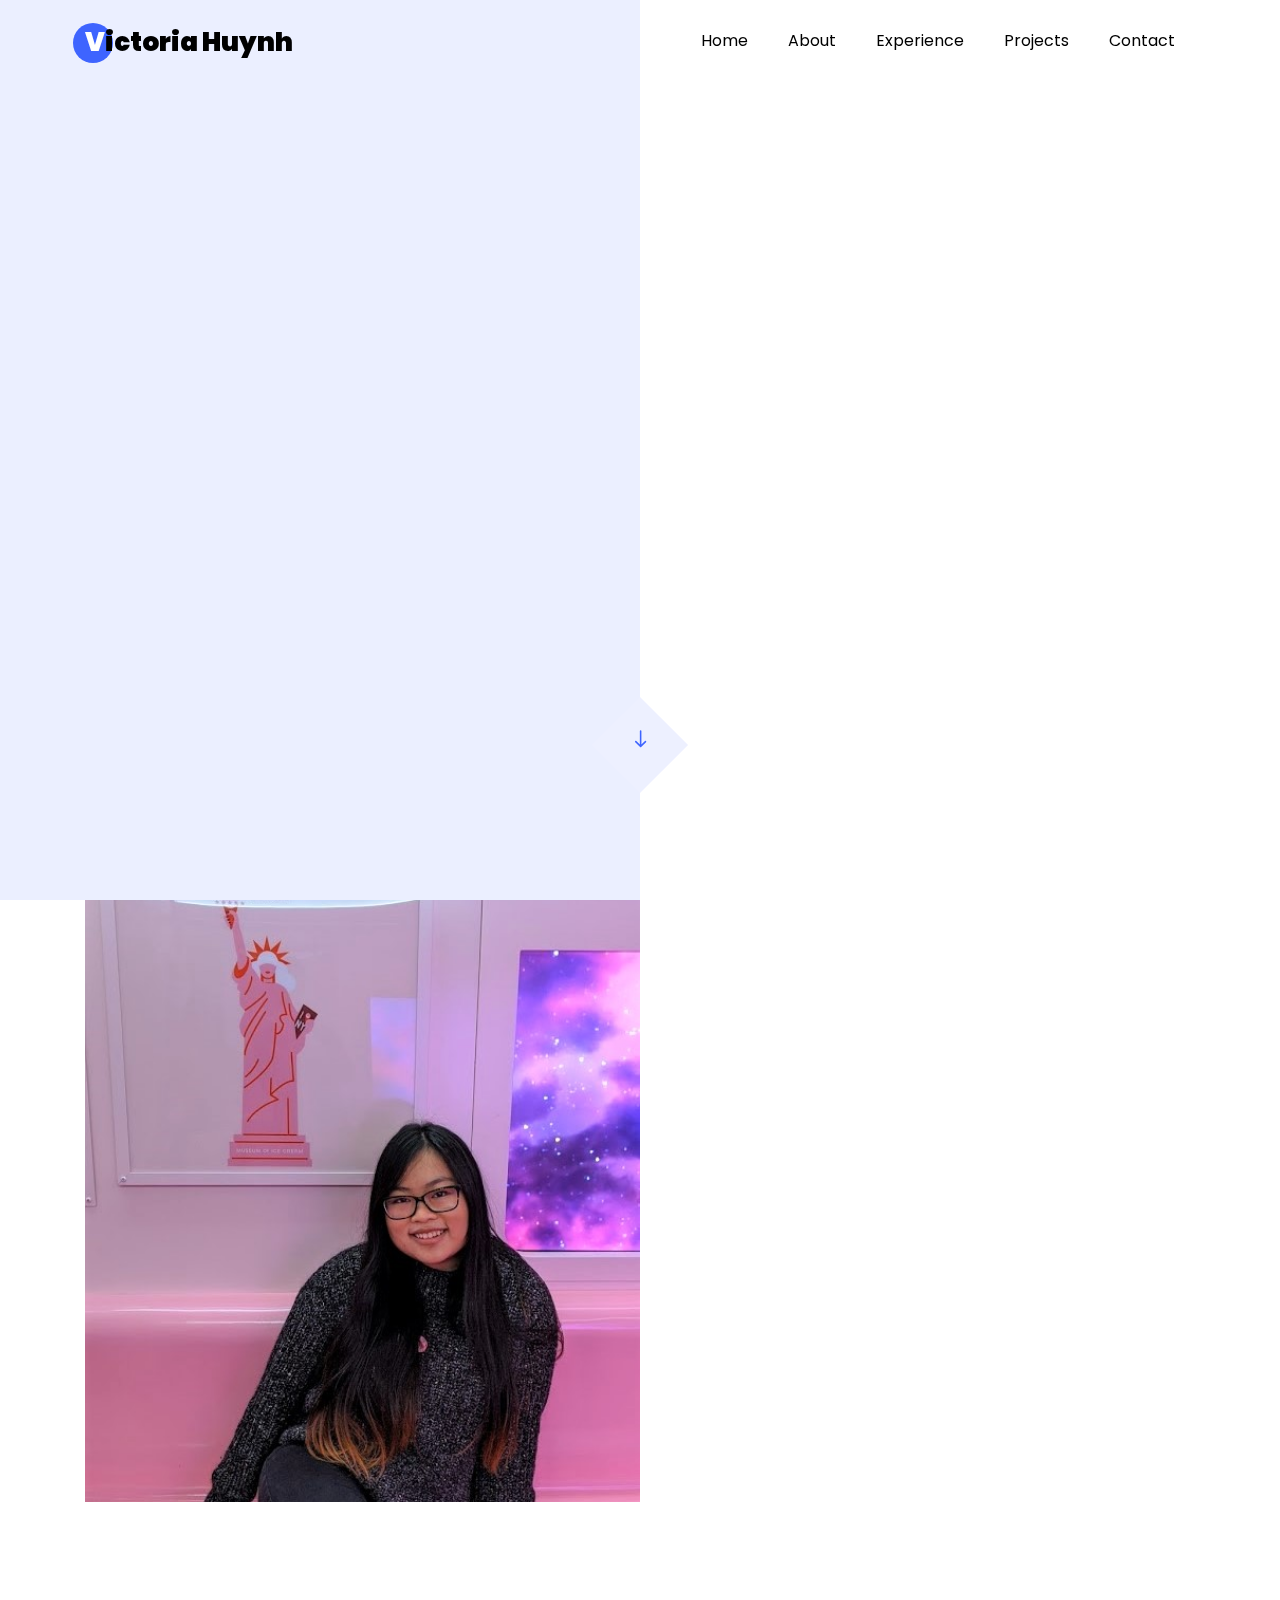
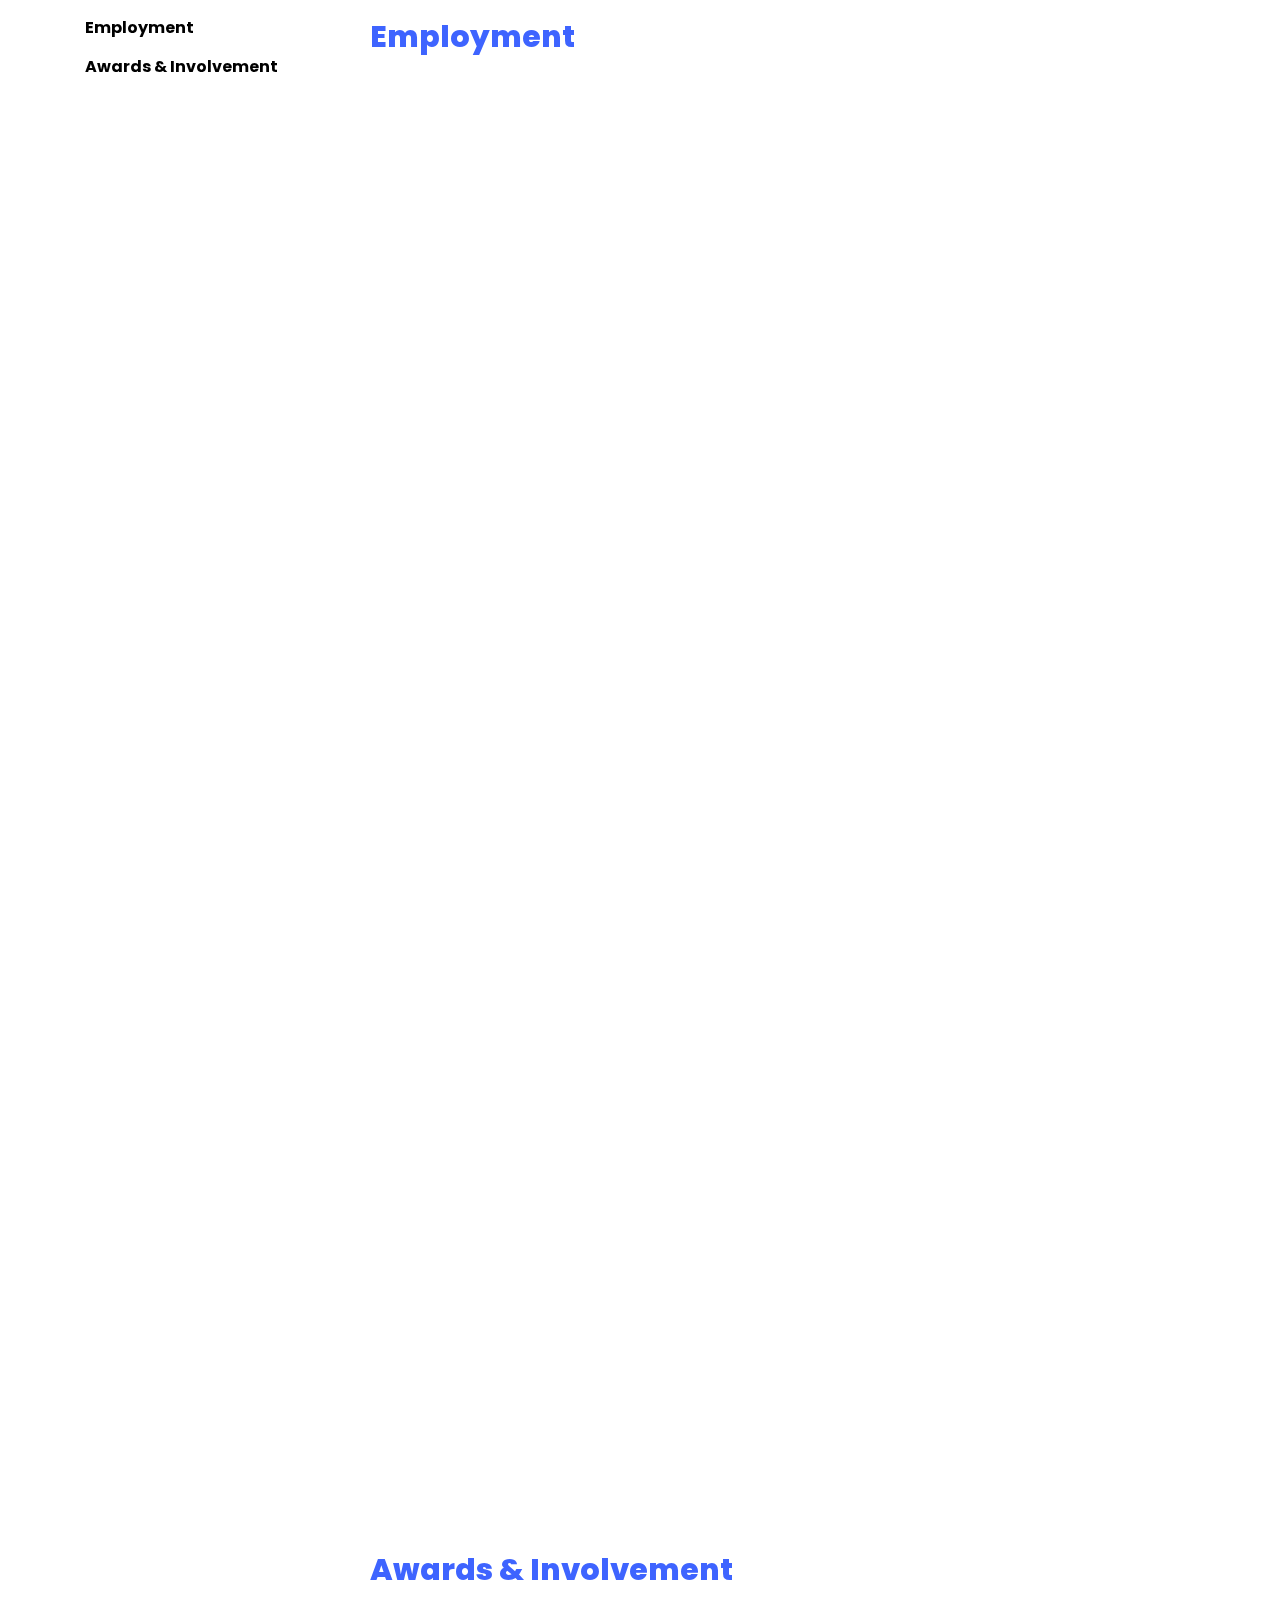
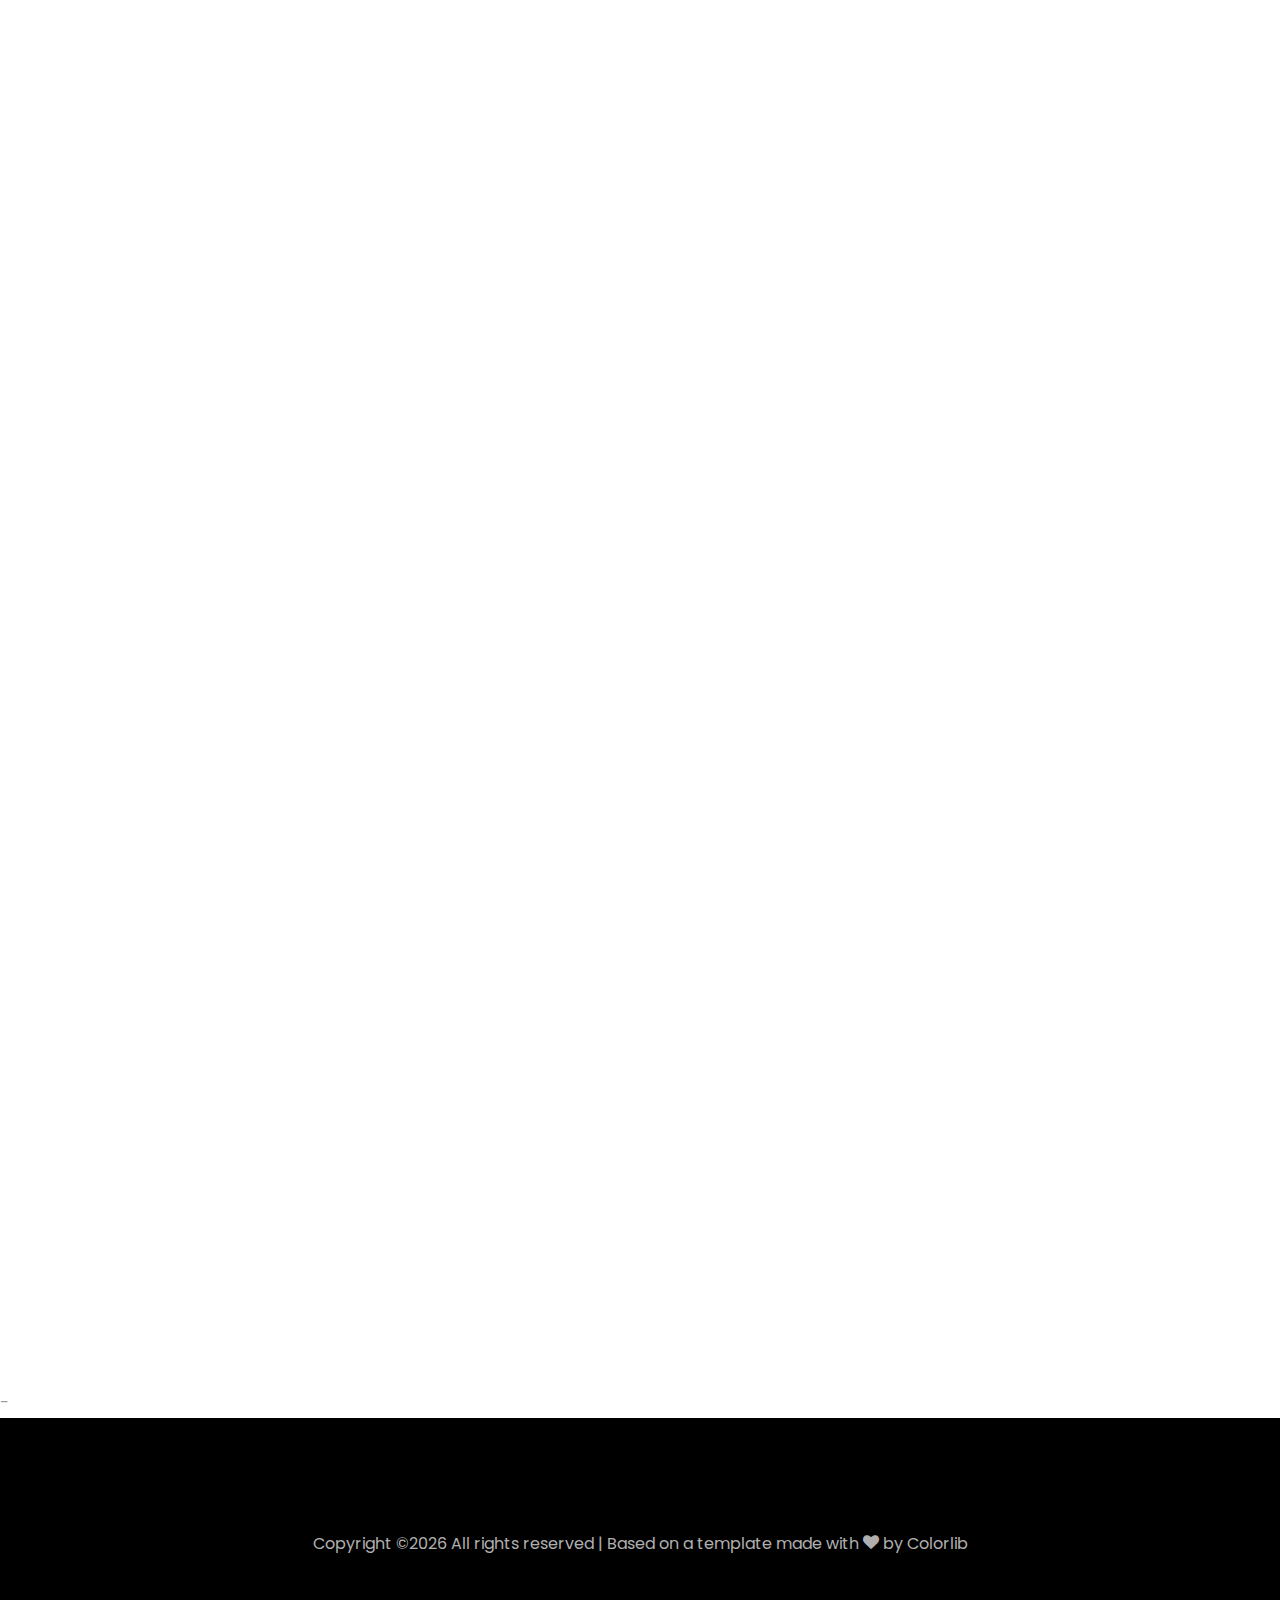
==== index.html @ 1b88eb4e "lala" ====
<!DOCTYPE html>
<html lang="en">
  <head>
    <!-- Global site tag (gtag.js) - Google Analytics -->
    <script async src="https://www.googletagmanager.com/gtag/js?id=UA-159052641-1"></script>
    <script>
      window.dataLayer = window.dataLayer || [];
      function gtag(){dataLayer.push(arguments);}
      gtag('js', new Date());

      gtag('config', 'UA-159052641-1');
    </script>

    <title>Victoria Huynh</title>
    <meta charset="utf-8">
    <meta name="viewport" content="width=device-width, initial-scale=1, shrink-to-fit=no">
    
    <link href="https://fonts.googleapis.com/css?family=Poppins:100,200,300,400,500,600,700,800,900" rel="stylesheet">

    <link rel="stylesheet" href="css/open-iconic-bootstrap.min.css">
    <link rel="stylesheet" href="css/animate.css">
    
    <link rel="stylesheet" href="css/owl.carousel.min.css">
    <link rel="stylesheet" href="css/owl.theme.default.min.css">
    <link rel="stylesheet" href="css/magnific-popup.css">

    <link rel="stylesheet" href="css/aos.css">

    <link rel="stylesheet" type="text/css" href="fonts/font-awesome/css/font-awesome.css">

    <link rel="stylesheet" href="css/ionicons.min.css">
    
    <link rel="stylesheet" href="css/flaticon.css">
    <link rel="stylesheet" href="css/icomoon.css">
    <link rel="stylesheet" href="css/style.css">

    
  </head>
  <body data-spy="scroll" data-target=".site-navbar-target" data-offset="300">
	  
	  
    <nav class="navbar navbar-expand-lg navbar-dark ftco_navbar ftco-navbar-light site-navbar-target" id="ftco-navbar">
	    <div class="container">
	      <a class="navbar-brand" href="index.html"><span>V</span>ictoria Huynh</a>
	      <button class="navbar-toggler js-fh5co-nav-toggle fh5co-nav-toggle" type="button" data-toggle="collapse" data-target="#ftco-nav" aria-controls="ftco-nav" aria-expanded="false" aria-label="Toggle navigation">
	        <span class="oi oi-menu"></span> Menu
	      </button>

	      <div class="collapse navbar-collapse" id="ftco-nav">
	        <ul class="navbar-nav nav ml-auto">
	          <li class="nav-item"><a href="#home-section" class="nav-link"><span>Home</span></a></li>
	          <li class="nav-item"><a href="#about-section" class="nav-link"><span>About</span></a></li>
	          <li class="nav-item"><a href="#resume-section" class="nav-link"><span>Experience</span></a></li>
	        <!--  <li class="nav-item"><a href="#services-section" class="nav-link"><span>Services</span></a></li> -->
	          <li class="nav-item"><a href="#projects-section" class="nav-link"><span>Projects</span></a></li><!--
	          <li class="nav-item"><a href="#blog-section" class="nav-link"><span>My Blog</span></a></li>-->
	          <li class="nav-item"><a href="#contact-section" class="nav-link"><span>Contact</span></a></li>
	        </ul>
	      </div>
	    </div>
	  </nav>
	  <section class="hero-wrap js-fullheight">
      <div class="overlay"></div>
      <div class="container">
        <div class="row no-gutters slider-text js-fullheight justify-content-center align-items-center">
          <div class="col-lg-8 col-md-6 ftco-animate d-flex align-items-center">
          	<div class="text text-center">
          		<span class="subheading">Hey there! My name is</span>
		  				<h1>Victoria Huynh</h1>
			  				<h2>I'm a 
								  <span
								     class="txt-rotate"
								     data-period="3000"
								     data-rotate='[ "student", "developer", "nerd", "dog person"]'></span>
								</h2>
							</div>
            </div>
          </div>
        </div>
      </div>
      <div class="mouse">
				<a href="#" class="mouse-icon">
					<div class="mouse-wheel"><span class="ion-ios-arrow-round-down"></span></div>
				</a>
			</div>
    </section>

    <section class="ftco-about img ftco-section ftco-no-pt ftco-no-pb" id="about-section">
    	<div class="container">
    		<div class="row d-flex no-gutters">
    			<div class="col-md-6 col-lg-6 d-flex">
    				<div class="img-about img d-flex align-items-stretch">
    					<div class="overlay"></div>
	    				<div class="img d-flex align-self-stretch align-items-center" style="background-image:url(img/me.jpg);">
	    				</div>
    				</div>
    			</div>
    			<div class="col-md-6 col-lg-6 pl-md-5 py-5">
    				<div class="row justify-content-start pb-3">
		          <div class="col-md-12 heading-section ftco-animate">
		          	<h1 class="big">About</h1>
		            <h2 class="mb-4">About Me</h2>
                <p>Hi! I'm Victoria and I am a current third-year undergraduate student at the University of Washington, majoring in Informatics with a minor in Entrepreneurship.</p>
                <p>Here's some fun facts about me!</p>
                <ul>
                  <li>My last name is pronounced <a href="https://www.youtube.com/watch?v=EPUvgLAhf1U&feature=youtu.be&t=36">HWIN</a></li>
                  <li>I've lived in New York, California, and Washington</li>
                  <li>I love trivia, I've done a live audition for College Jeopardy!</li>
                  <li>I have a Bichon/Poodle mix rescue dog named Rocky</li>
                  <li>Psst. Are you coming here from IUGA? Click <a href="surprise.html">here</a></li>
                </ul>
		          </div>
		        </div>
	          <div class="counter-wrap ftco-animate d-flex mt-md-3">
              <div class="text">
                <p><a href="img/resume.pdf" class="btn btn-primary py-3 px-3">View Resume</a></p>
              </div>
	          </div>
	        </div>
        </div>
    	</div>
    </section>
<!--
    <section class="ftco-section ftco-partner">
    	<div class="container">
    		<div class="row">
    			<div class="col-sm ftco-animate">
    				<a href="#" class="partner"><img src="images/partner-1.png" class="img-fluid" alt="Colorlib Template"></a>
    			</div>
    			<div class="col-sm ftco-animate">
    				<a href="#" class="partner"><img src="images/partner-2.png" class="img-fluid" alt="Colorlib Template"></a>
    			</div>
    			<div class="col-sm ftco-animate">
    				<a href="#" class="partner"><img src="images/partner-3.png" class="img-fluid" alt="Colorlib Template"></a>
    			</div>
    			<div class="col-sm ftco-animate">
    				<a href="#" class="partner"><img src="images/partner-4.png" class="img-fluid" alt="Colorlib Template"></a>
    			</div>
    			<div class="col-sm ftco-animate">
    				<a href="#" class="partner"><img src="images/partner-5.png" class="img-fluid" alt="Colorlib Template"></a>
    			</div>
    		</div>
    	</div>
    </section>
-->
    <section class="ftco-section ftco-no-pb goto-here" id="resume-section">
    	<div class="container">
    		<div class="row">
    			<div class="col-md-3">
				    <nav id="navi">
					    <ul>
					      <!--<li><a href="#page-1">Education</a></li>-->
					      <li><a href="#page-1">Employment</a></li>
					      <li><a href="#page-2">Awards & Involvement</a></li>
					    </ul>
					  </nav>
					</div>
					<div class="col-md-9">

					  <div id="page-1" class= "page one">
					  	<h2 class="heading">Employment</h2>
					    <div class="resume-wrap d-flex ftco-animate">
					    	<div class="icon d-flex align-items-center justify-content-center">
					    		<span class="fa fa-laptop"></span>
					    	</div>
					    	<div class="text pl-3">
		    					<span class="date">Incoming June 2020</span>
		    					<h2>Software Engineering Intern</h2>
		    					<span class="position">Atlassian</span>
		    					<p>I'm excited to be interning this summer at Atlassian's Mountain View office! :)</p>
		    				</div>
              </div>
              <div class="resume-wrap d-flex ftco-animate">
	    					<div class="icon d-flex align-items-center justify-content-center">
					    		<span class="fa fa-laptop"></span>
					    	</div>
					    	<div class="text pl-3">
		    					<span class="date">Jan. 2020-Current</span>
		    					<h2>Undergraduate Teaching Assistant</h2>
		    					<span class="position">University of Washington Information School</span>
		    					<p>I'm TAing for INFO 200, an introductory course that teaches students foundations of Informatics. 
                    I lead a weekly lab section where I help students in writing reports on the analysis and design of an information system of their choice.</p>
		    				</div>
	    				</div>
	    				<div class="resume-wrap d-flex ftco-animate">
	    					<div class="icon d-flex align-items-center justify-content-center">
					    		<span class="fa fa-laptop"></span>
					    	</div>
					    	<div class="text pl-3">
		    					<span class="date">Apr. 2019-Current</span>
		    					<h2>Part-Time Web Developer</h2>
		    					<span class="position">Sporcle</span>
		    					<p>Working on the desktop and mobile site, I update pages and add new features for site users.</p>
		    				</div>
	    				</div>
	    				<div class="resume-wrap d-flex ftco-animate">
	    					<div class="icon d-flex align-items-center justify-content-center">
					    		<span class="fa fa-laptop"></span>
					    	</div>
					    	<div class="text pl-3">
		    					<span class="date">Jun. 2018-Aug. 2018</span>
		    					<h2>Teaching Assistant</h2>
		    					<span class="position">Girls Who Code</span>
		    					<p>I assisted in preparing and supporting lesson plans throughout a seven-week summer program on computer science fundamentals, culminating in student-developed final projects.</p>
		    				</div>
	    				</div>
	    				<div class="resume-wrap d-flex ftco-animate">
	    					<div class="icon d-flex align-items-center justify-content-center">
					    		<span class="fa fa-laptop"></span>
					    	</div>
					    	<div class="text pl-3">
		    					<span class="date">Jun. 2017-Aug. 2017</span>
		    					<h2>Software Developer Apprentice</h2>
		    					<span class="position">Expedia</span>
		    					<p>I was fortunate enough to intern at Expedia twice during high school!
                    My second summer I Interned on the Expedia Data Engineering Loyalty and Partner Marketing teams, where I worked on BI development using Teradata and Qlikview and later developed a dynamic file watcher with Python to support our team data feeds.
                    </p>
		    				</div>
              </div>
              <div class="resume-wrap d-flex ftco-animate">
                  <div class="icon d-flex align-items-center justify-content-center">
                    <span class="fa fa-laptop"></span>
                  </div>
                  <div class="text pl-3">
                    <span class="date">Jun. 2016-Aug. 2016</span>
                    <h2>Software Developer Apprentice</h2>
                    <span class="position">Expedia</span>
                    <p>My first summer at Expedia I worked with Expedia Partner Central on the Rooms and Rates team, where I made UI updates to internal hotel supplier-facing pages for streamlined usability and responsiveness.
                      </p>
                  </div>
                </div>
					  </div>
					  <div id="page-2" class= "page two">
              <h2 class="heading">Awards & Involvement</h2>
              <div class="resume-wrap d-flex ftco-animate">
                  <div class="icon d-flex align-items-center justify-content-center">
                    <span class="fa fa-trophy"></span>
                  </div>
                  <div class="text pl-3">
                    <span class="date">Oct. 2019</span>
                    <h2>Bpuzzled Winner</h2>
                    <span class="position">Bloomberg</span>
                    <p>My team participated in this event hosted by Bloomberg at the UW campus involving a series of logic puzzles, like those found in escape rooms. We won by being the first team to finish the last puzzle! We were later flown out to Bloomberg HQ in NYC to compete against 18 other schools in the Bpuzzled Finals in Feb. 2020.
                      </p>
                  </div>
                </div>
					    <div class="resume-wrap d-flex ftco-animate">
					    	<div class="icon d-flex align-items-center justify-content-center">
					    		<span class="fa fa-trophy"></span>
					    	</div>
					    	<div class="text pl-3">
		    					<span class="date">Aug. 2019-Current</span>
		    					<h2>Rewriting the Code Fellowship</h2>
		    					<span class="position">Rewriting the Code</span>
		    					<p>I was selected for my skills, experience, and demonstrated passion for technology. This year-long program is designed to complement a student's academics and offers opportunities for coaching, educational programming, industry exploration, networking, and internships.
                  </p>
	    					</div>
	    				</div>
	    				<div class="resume-wrap d-flex ftco-animate">
	    					<div class="icon d-flex align-items-center justify-content-center">
					    		<span class="fa fa-trophy"></span>
					    	</div>
					    	<div class="text pl-3">
		    					<span class="date">Apr. 2019</span>
		    					<h2>The Tech Challenge Champion</h2>
		    					<span class="position">Google</span>
		    					<p>My team (Queue&lt;T&gt;s) participated in this event for college students hosted by Google in Seattle. We competed by solving coding challenges, mini-games, and logic puzzles. At the end, we were awarded first place as the top scoring team.
                    </p>
		    				</div>
	    				</div>
	    				<div class="resume-wrap d-flex ftco-animate">
	    					<div class="icon d-flex align-items-center justify-content-center">
					    		<span class="fa fa-trophy"></span>
					    	</div>
					    	<div class="text pl-3">
		    					<span class="date">2017</span>
		    					<h2>National Honorable Mention for Aspirations in Computing</h2>
		    					<span class="position">NCWIT</span>
		    					<p>Selected as a National Honorable Mention recipient as amongst the top 10% of all applicants. Also selected again as an Affiliate Award winner for the Washington: Seattle and West region.</p>
		    				</div>
	    				</div>
	    				<div class="resume-wrap d-flex ftco-animate">
	    					<div class="icon d-flex align-items-center justify-content-center">
					    		<span class="fa fa-trophy"></span>
					    	</div>
					    	<div class="text pl-3">
		    					<span class="date">2016</span>
		    					<h2>Affiliate Award for Aspirations in Computing Winner</h2>
		    					<span class="position">NCWIT</span>
		    					<p>I was one of 20 high school women selected to win for the Washington: Seattle and West region. Award recipients are chosen for their outstanding aptitude and interest in computing, proven leadership ability, academic performance, and plans for post‑secondary education.</p>
		    				</div>
	    				</div>
					  </div>
					</div>
			  </div>
    	</div>
    </section>

    <section class="ftco-section ftco-project" id="projects-section">
    	<div class="container-fluid px-md-0">
    		<div class="row no-gutters justify-content-center pb-5">
          <div class="col-md-12 heading-section text-center ftco-animate">
          	<h1 class="big big-2">Projects</h1>
            <h2 class="mb-4">Projects</h2>
            <p>Here are some random projects I've worked on in the last few years, inside and outside of the classroom! Click on them to learn more.</p>
          </div>
        </div>
    		<div class="row no-gutters">
    			<div class="col-md-4">
    				<div class="project img ftco-animate d-flex justify-content-center align-items-center" style="background-image: url(img/portfolio/clockwork.PNG);">
    					<div class="overlay"></div>
	    				<div class="text text-center p-4">
	    					<h3><a href="https://locksleylk.github.io/winfoHackathon2020/index.html">ClockWork</a></h3>
							<a href="https://locksleylk.github.io/winfoHackathon2020/index.html"><span>2020 WINFO Hackathon</span>
                			<div><span>JQuery, Bootstrap, Azure Cognitive Services</span></div></a>
	    				</div>
    				</div>
  				</div>
  				<div class="col-md-4">
    				<div class="project img ftco-animate d-flex justify-content-center align-items-center" style="background-image: url(img/portfolio/getout-2.JPG);">
    					<div class="overlay"></div>
	    				<div class="text text-center p-4">
	    					<h3><a href="https://devpost.com/software/get-out-r8x5ma">Get Out!</a></h3>
							<a href="https://devpost.com/software/get-out-r8x5ma"><span>DubHacks 2019</span>
							<div><span>Winner - Best Use of Authorize.net</span></div>
							<div><span>High-Fidelity Prototype</span></div></a>
	    				</div>
    				</div>
  				</div>

    			<div class="col-md-4">
    				<div class="project img ftco-animate d-flex justify-content-center align-items-center" style="background-image: url(img/portfolio/ariana.png);">
    					<div class="overlay"></div>
	    				<div class="text text-center p-4">
	    					<h3><a href="https://github.com/victoriahuynh/arianalysis">Arianalysis</a></h3>
							<a href="https://github.com/victoriahuynh/arianalysis"><div><span>Exploratory Data Analysis For fun - a WIP</span></div>
                			<div><span>Various Python Libraries and Genius.com API</span></div></a>
	    				</div>
    				</div>
    			</div>
    			<div class="col-md-4">
    				<div class="project img ftco-animate d-flex justify-content-center align-items-center" style="background-image: url(img/portfolio/info370.PNG);">
    					<div class="overlay"></div>
	    				<div class="text text-center p-4">
	    					<h3><a href="https://www.victoriahuynh.dev/info370finalproject/">Examining the Airbnb Market in Seattle’s Neighborhoods</a></h3>
							<a href="https://www.victoriahuynh.dev/info370finalproject/"><span>INFO 370</span>
               				<div><span>Data Analysis & Modeling in R and Python</span></div></a>
	    				</div>
    				</div>
    			</div>
    			<div class="col-md-4">
    				<div class="project img ftco-animate d-flex justify-content-center align-items-center" style="background-image: url(img/portfolio/info340.PNG);">
    					<div class="overlay"></div>
	    				<div class="text text-center p-4">
	    					<h3><a href="https://info340c-au19.github.io/Team2-challenge9/#">Foodie</a></h3>
							<a href="https://info340c-au19.github.io/Team2-challenge9/#"><span>INFO 340</span>
                			<div><span>JavaScript, Bootstrap, Spoonacular API</span></div></a>
	    				</div>
    				</div>
    			</div>
    			<div class="col-md-4">
    				<div class="project img ftco-animate d-flex justify-content-center align-items-center" style="background-image: url(img/portfolio/info200.JPG);">
    					<div class="overlay"></div>
	    				<div class="text text-center p-4">
	    					<h3><a href="https://projects.invisionapp.com/share/TCEUGZKFM#/screens">Clubr</a></h3>
							<a href="https://projects.invisionapp.com/share/TCEUGZKFM#/screens"><span>INFO 200</span>
							<div><span>Best Final Project Award</span></div>
							<div><span>user research & iterative design process</span></div>
							<div><span>high fidelity prototype</span></div></a>
	    				</div>
    				</div>
    			</div>
    		</div>
    	</div>
    </section>

    <section class="ftco-section contact-section ftco-no-pb" id="contact-section">
      <div class="container">
      	<div class="row justify-content-center mb-5 pb-3">
          <div class="col-md-7 heading-section text-center ftco-animate">
            <h1 class="big big-2">Contact</h1>
            <h2 class="mb-4">Contact Me</h2>
            <p>Feel free to get in touch with me through any of the methods below!</p>
          </div>
        </div>

        <div class="row d-flex contact-info mb-5">
          <div class="col-md-6 col-lg-3 d-flex ftco-animate">
          	<div class="align-self-stretch box text-center p-4">
          		<div class="icon d-flex align-items-center justify-content-center">
          			<a href="https://github.com/victoriahuynh"><span class="fa fa-github"></span></a>
          		</div>
	          </div>
          </div>
          <div class="col-md-6 col-lg-3 d-flex ftco-animate">
          	<div class="align-self-stretch box text-center p-4">
          		<div class="icon d-flex align-items-center justify-content-center">
                <a href="https://linkedin.com/in/huynhvictoria"><span class="fa fa-linkedin"></span></a>
          		</div>
	          </div>
          </div>
          <div class="col-md-6 col-lg-3 d-flex ftco-animate">
          	<div class="align-self-stretch box text-center p-4">
          		<div class="icon d-flex align-items-center justify-content-center">
                  <a href="https://www.instagram.com/victorioushuynh/"><span class="fa fa-instagram"></span></a>
          		</div>
	          </div>
          </div>
          <div class="col-md-6 col-lg-3 d-flex ftco-animate">
              <div class="align-self-stretch box text-center p-4">
                <div class="icon d-flex align-items-center justify-content-center">
                    <a href="mailto:victoriahuynh99@gmail.com"><span class="fa fa-envelope"></span></a>
                </div>
              </div>
            </div>
        </div>
        </div>
      </div>
    </section>-
		

    <footer class="ftco-footer ftco-section">
        <div class="row">
          <div class="col-md-12 text-center">

            <p><!-- Link back to Colorlib can't be removed. Template is licensed under CC BY 3.0. -->
  Copyright &copy;<script>document.write(new Date().getFullYear());</script> All rights reserved | Based on a template made with <i class="icon-heart color-danger" aria-hidden="true"></i> by <a href="https://colorlib.com" target="_blank">Colorlib</a>
  <!-- Link back to Colorlib can't be removed. Template is licensed under CC BY 3.0. --></p>
          </div>
        </div>
      </div>
    </footer>
    
  

  <!-- loader -->
  <div id="ftco-loader" class="show fullscreen"><svg class="circular" width="48px" height="48px"><circle class="path-bg" cx="24" cy="24" r="22" fill="none" stroke-width="4" stroke="#eeeeee"/><circle class="path" cx="24" cy="24" r="22" fill="none" stroke-width="4" stroke-miterlimit="10" stroke="#F96D00"/></svg></div>


  <script src="js/jquery.min.js"></script>
  <script src="js/jquery-migrate-3.0.1.min.js"></script>
  <script src="js/popper.min.js"></script>
  <script src="js/bootstrap.min.js"></script>
  <script src="js/jquery.easing.1.3.js"></script>
  <script src="js/jquery.waypoints.min.js"></script>
  <script src="js/jquery.stellar.min.js"></script>
  <script src="js/owl.carousel.min.js"></script>
  <script src="js/jquery.magnific-popup.min.js"></script>
  <script src="js/aos.js"></script>
  <script src="js/jquery.animateNumber.min.js"></script>
  <script src="js/scrollax.min.js"></script>
  
  <script src="js/main.js"></script>
    
  </body>
</html>
---- css/icomoon.css ----
@font-face {
  font-family: 'icomoon';
  src:  url('../fonts/icomoon/icomoon.eot?6tt51o');
  src:  url('../fonts/icomoon/icomoon.eot?6tt51o#iefix') format('embedded-opentype'),
    url('../fonts/icomoon/icomoon.ttf?6tt51o') format('truetype'),
    url('../fonts/icomoon/icomoon.woff?6tt51o') format('woff'),
    url('../fonts/icomoon/icomoon.svg?6tt51o#icomoon') format('svg');
  font-weight: normal;
  font-style: normal;
}

[class^="icon-"], [class*=" icon-"] {
  /* use !important to prevent issues with browser extensions that change fonts */
  font-family: 'icomoon' !important;
  speak: none;
  font-style: normal;
  font-weight: normal;
  font-variant: normal;
  text-transform: none;
  line-height: 1;

  /* Better Font Rendering =========== */
  -webkit-font-smoothing: antialiased;
  -moz-osx-font-smoothing: grayscale;
}

.icon-asterisk:before {
  content: "\f069";
}
.icon-plus:before {
  content: "\f067";
}
.icon-question:before {
  content: "\f128";
}
.icon-minus:before {
  content: "\f068";
}
.icon-glass:before {
  content: "\f000";
}
.icon-music:before {
  content: "\f001";
}
.icon-search:before {
  content: "\f002";
}
.icon-envelope-o:before {
  content: "\f003";
}
.icon-heart:before {
  content: "\f004";
}
.icon-star:before {
  content: "\f005";
}
.icon-star-o:before {
  content: "\f006";
}
.icon-user:before {
  content: "\f007";
}
.icon-film:before {
  content: "\f008";
}
.icon-th-large:before {
  content: "\f009";
}
.icon-th:before {
  content: "\f00a";
}
.icon-th-list:before {
  content: "\f00b";
}
.icon-check:before {
  content: "\f00c";
}
.icon-close:before {
  content: "\f00d";
}
.icon-remove:before {
  content: "\f00d";
}
.icon-times:before {
  content: "\f00d";
}
.icon-search-plus:before {
  content: "\f00e";
}
.icon-search-minus:before {
  content: "\f010";
}
.icon-power-off:before {
  content: "\f011";
}
.icon-signal:before {
  content: "\f012";
}
.icon-cog:before {
  content: "\f013";
}
.icon-gear:before {
  content: "\f013";
}
.icon-trash-o:before {
  content: "\f014";
}
.icon-home:before {
  content: "\f015";
}
.icon-file-o:before {
  content: "\f016";
}
.icon-clock-o:before {
  content: "\f017";
}
.icon-road:before {
  content: "\f018";
}
.icon-download:before {
  content: "\f019";
}
.icon-arrow-circle-o-down:before {
  content: "\f01a";
}
.icon-arrow-circle-o-up:before {
  content: "\f01b";
}
.icon-inbox:before {
  content: "\f01c";
}
.icon-play-circle-o:before {
  content: "\f01d";
}
.icon-repeat:before {
  content: "\f01e";
}
.icon-rotate-right:before {
  content: "\f01e";
}
.icon-refresh:before {
  content: "\f021";
}
.icon-list-alt:before {
  content: "\f022";
}
.icon-lock:before {
  content: "\f023";
}
.icon-flag:before {
  content: "\f024";
}
.icon-headphones:before {
  content: "\f025";
}
.icon-volume-off:before {
  content: "\f026";
}
.icon-volume-down:before {
  content: "\f027";
}
.icon-volume-up:before {
  content: "\f028";
}
.icon-qrcode:before {
  content: "\f029";
}
.icon-barcode:before {
  content: "\f02a";
}
.icon-tag:before {
  content: "\f02b";
}
.icon-tags:before {
  content: "\f02c";
}
.icon-book:before {
  content: "\f02d";
}
.icon-bookmark:before {
  content: "\f02e";
}
.icon-print:before {
  content: "\f02f";
}
.icon-camera:before {
  content: "\f030";
}
.icon-font:before {
  content: "\f031";
}
.icon-bold:before {
  content: "\f032";
}
.icon-italic:before {
  content: "\f033";
}
.icon-text-height:before {
  content: "\f034";
}
.icon-text-width:before {
  content: "\f035";
}
.icon-align-left:before {
  content: "\f036";
}
.icon-align-center:before {
  content: "\f037";
}
.icon-align-right:before {
  content: "\f038";
}
.icon-align-justify:before {
  content: "\f039";
}
.icon-list:before {
  content: "\f03a";
}
.icon-dedent:before {
  content: "\f03b";
}
.icon-outdent:before {
  content: "\f03b";
}
.icon-indent:before {
  content: "\f03c";
}
.icon-video-camera:before {
  content: "\f03d";
}
.icon-image:before {
  content: "\f03e";
}
.icon-photo:before {
  content: "\f03e";
}
.icon-picture-o:before {
  content: "\f03e";
}
.icon-pencil:before {
  content: "\f040";
}
.icon-map-marker:before {
  content: "\f041";
}
.icon-adjust:before {
  content: "\f042";
}
.icon-tint:before {
  content: "\f043";
}
.icon-edit:before {
  content: "\f044";
}
.icon-pencil-square-o:before {
  content: "\f044";
}
.icon-share-square-o:before {
  content: "\f045";
}
.icon-check-square-o:before {
  content: "\f046";
}
.icon-arrows:before {
  content: "\f047";
}
.icon-step-backward:before {
  content: "\f048";
}
.icon-fast-backward:before {
  content: "\f049";
}
.icon-backward:before {
  content: "\f04a";
}
.icon-play:before {
  content: "\f04b";
}
.icon-pause:before {
  content: "\f04c";
}
.icon-stop:before {
  content: "\f04d";
}
.icon-forward:before {
  content: "\f04e";
}
.icon-fast-forward:before {
  content: "\f050";
}
.icon-step-forward:before {
  content: "\f051";
}
.icon-eject:before {
  content: "\f052";
}
.icon-chevron-left:before {
  content: "\f053";
}
.icon-chevron-right:before {
  content: "\f054";
}
.icon-plus-circle:before {
  content: "\f055";
}
.icon-minus-circle:before {
  content: "\f056";
}
.icon-times-circle:before {
  content: "\f057";
}
.icon-check-circle:before {
  content: "\f058";
}
.icon-question-circle:before {
  content: "\f059";
}
.icon-info-circle:before {
  content: "\f05a";
}
.icon-crosshairs:before {
  content: "\f05b";
}
.icon-times-circle-o:before {
  content: "\f05c";
}
.icon-check-circle-o:before {
  content: "\f05d";
}
.icon-ban:before {
  content: "\f05e";
}
.icon-arrow-left:before {
  content: "\f060";
}
.icon-arrow-right:before {
  content: "\f061";
}
.icon-arrow-up:before {
  content: "\f062";
}
.icon-arrow-down:before {
  content: "\f063";
}
.icon-mail-forward:before {
  content: "\f064";
}
.icon-share:before {
  content: "\f064";
}
.icon-expand:before {
  content: "\f065";
}
.icon-compress:before {
  content: "\f066";
}
.icon-exclamation-circle:before {
  content: "\f06a";
}
.icon-gift:before {
  content: "\f06b";
}
.icon-leaf:before {
  content: "\f06c";
}
.icon-fire:before {
  content: "\f06d";
}
.icon-eye:before {
  content: "\f06e";
}
.icon-eye-slash:before {
  content: "\f070";
}
.icon-exclamation-triangle:before {
  content: "\f071";
}
.icon-warning:before {
  content: "\f071";
}
.icon-plane:before {
  content: "\f072";
}
.icon-calendar:before {
  content: "\f073";
}
.icon-random:before {
  content: "\f074";
}
.icon-comment:before {
  content: "\f075";
}
.icon-magnet:before {
  content: "\f076";
}
.icon-chevron-up:before {
  content: "\f077";
}
.icon-chevron-down:before {
  content: "\f078";
}
.icon-retweet:before {
  content: "\f079";
}
.icon-shopping-cart:before {
  content: "\f07a";
}
.icon-folder:before {
  content: "\f07b";
}
.icon-folder-open:before {
  content: "\f07c";
}
.icon-arrows-v:before {
  content: "\f07d";
}
.icon-arrows-h:before {
  content: "\f07e";
}
.icon-bar-chart:before {
  content: "\f080";
}
.icon-bar-chart-o:before {
  content: "\f080";
}
.icon-twitter-square:before {
  content: "\f081";
}
.icon-facebook-square:before {
  content: "\f082";
}
.icon-camera-retro:before {
  content: "\f083";
}
.icon-key:before {
  content: "\f084";
}
.icon-cogs:before {
  content: "\f085";
}
.icon-gears:before {
  content: "\f085";
}
.icon-comments:before {
  content: "\f086";
}
.icon-thumbs-o-up:before {
  content: "\f087";
}
.icon-thumbs-o-down:before {
  content: "\f088";
}
.icon-star-half:before {
  content: "\f089";
}
.icon-heart-o:before {
  content: "\f08a";
}
.icon-sign-out:before {
  content: "\f08b";
}
.icon-linkedin-square:before {
  content: "\f08c";
}
.icon-thumb-tack:before {
  content: "\f08d";
}
.icon-external-link:before {
  content: "\f08e";
}
.icon-sign-in:before {
  content: "\f090";
}
.icon-trophy:before {
  content: "\f091";
}
.icon-github-square:before {
  content: "\f092";
}
.icon-upload:before {
  content: "\f093";
}
.icon-lemon-o:before {
  content: "\f094";
}
.icon-phone:before {
  content: "\f095";
}
.icon-square-o:before {
  content: "\f096";
}
.icon-bookmark-o:before {
  content: "\f097";
}
.icon-phone-square:before {
  content: "\f098";
}
.icon-twitter:before {
  content: "\f099";
}
.icon-facebook:before {
  content: "\f09a";
}
.icon-facebook-f:before {
  content: "\f09a";
}
.icon-github:before {
  content: "\f09b";
}
.icon-unlock:before {
  content: "\f09c";
}
.icon-credit-card:before {
  content: "\f09d";
}
.icon-feed:before {
  content: "\f09e";
}
.icon-rss:before {
  content: "\f09e";
}
.icon-hdd-o:before {
  content: "\f0a0";
}
.icon-bullhorn:before {
  content: "\f0a1";
}
.icon-bell-o:before {
  content: "\f0a2";
}
.icon-certificate:before {
  content: "\f0a3";
}
.icon-hand-o-right:before {
  content: "\f0a4";
}
.icon-hand-o-left:before {
  content: "\f0a5";
}
.icon-hand-o-up:before {
  content: "\f0a6";
}
.icon-hand-o-down:before {
  content: "\f0a7";
}
.icon-arrow-circle-left:before {
  content: "\f0a8";
}
.icon-arrow-circle-right:before {
  content: "\f0a9";
}
.icon-arrow-circle-up:before {
  content: "\f0aa";
}
.icon-arrow-circle-down:before {
  content: "\f0ab";
}
.icon-globe:before {
  content: "\f0ac";
}
.icon-wrench:before {
  content: "\f0ad";
}
.icon-tasks:before {
  content: "\f0ae";
}
.icon-filter:before {
  content: "\f0b0";
}
.icon-briefcase:before {
  content: "\f0b1";
}
.icon-arrows-alt:before {
  content: "\f0b2";
}
.icon-group:before {
  content: "\f0c0";
}
.icon-users:before {
  content: "\f0c0";
}
.icon-chain:before {
  content: "\f0c1";
}
.icon-link:before {
  content: "\f0c1";
}
.icon-cloud:before {
  content: "\f0c2";
}
.icon-flask:before {
  content: "\f0c3";
}
.icon-cut:before {
  content: "\f0c4";
}
.icon-scissors:before {
  content: "\f0c4";
}
.icon-copy:before {
  content: "\f0c5";
}
.icon-files-o:before {
  content: "\f0c5";
}
.icon-paperclip:before {
  content: "\f0c6";
}
.icon-floppy-o:before {
  content: "\f0c7";
}
.icon-save:before {
  content: "\f0c7";
}
.icon-square:before {
  content: "\f0c8";
}
.icon-bars:before {
  content: "\f0c9";
}
.icon-navicon:before {
  content: "\f0c9";
}
.icon-reorder:before {
  content: "\f0c9";
}
.icon-list-ul:before {
  content: "\f0ca";
}
.icon-list-ol:before {
  content: "\f0cb";
}
.icon-strikethrough:before {
  content: "\f0cc";
}
.icon-underline:before {
  content: "\f0cd";
}
.icon-table:before {
  content: "\f0ce";
}
.icon-magic:before {
  content: "\f0d0";
}
.icon-truck:before {
  content: "\f0d1";
}
.icon-pinterest:before {
  content: "\f0d2";
}
.icon-pinterest-square:before {
  content: "\f0d3";
}
.icon-google-plus-square:before {
  content: "\f0d4";
}
.icon-google-plus:before {
  content: "\f0d5";
}
.icon-money:before {
  content: "\f0d6";
}
.icon-caret-down:before {
  content: "\f0d7";
}
.icon-caret-up:before {
  content: "\f0d8";
}
.icon-caret-left:before {
  content: "\f0d9";
}
.icon-caret-right:before {
  content: "\f0da";
}
.icon-columns:before {
  content: "\f0db";
}
.icon-sort:before {
  content: "\f0dc";
}
.icon-unsorted:before {
  content: "\f0dc";
}
.icon-sort-desc:before {
  content: "\f0dd";
}
.icon-sort-down:before {
  content: "\f0dd";
}
.icon-sort-asc:before {
  content: "\f0de";
}
.icon-sort-up:before {
  content: "\f0de";
}
.icon-envelope:before {
  content: "\f0e0";
}
.icon-linkedin:before {
  content: "\f0e1";
}
.icon-rotate-left:before {
  content: "\f0e2";
}
.icon-undo:before {
  content: "\f0e2";
}
.icon-gavel:before {
  content: "\f0e3";
}
.icon-legal:before {
  content: "\f0e3";
}
.icon-dashboard:before {
  content: "\f0e4";
}
.icon-tachometer:before {
  content: "\f0e4";
}
.icon-comment-o:before {
  content: "\f0e5";
}
.icon-comments-o:before {
  content: "\f0e6";
}
.icon-bolt:before {
  content: "\f0e7";
}
.icon-flash:before {
  content: "\f0e7";
}
.icon-sitemap:before {
  content: "\f0e8";
}
.icon-umbrella:before {
  content: "\f0e9";
}
.icon-clipboard:before {
  content: "\f0ea";
}
.icon-paste:before {
  content: "\f0ea";
}
.icon-lightbulb-o:before {
  content: "\f0eb";
}
.icon-exchange:before {
  content: "\f0ec";
}
.icon-cloud-download:before {
  content: "\f0ed";
}
.icon-cloud-upload:before {
  content: "\f0ee";
}
.icon-user-md:before {
  content: "\f0f0";
}
.icon-stethoscope:before {
  content: "\f0f1";
}
.icon-suitcase:before {
  content: "\f0f2";
}
.icon-bell:before {
  content: "\f0f3";
}
.icon-coffee:before {
  content: "\f0f4";
}
.icon-cutlery:before {
  content: "\f0f5";
}
.icon-file-text-o:before {
  content: "\f0f6";
}
.icon-building-o:before {
  content: "\f0f7";
}
.icon-hospital-o:before {
  content: "\f0f8";
}
.icon-ambulance:before {
  content: "\f0f9";
}
.icon-medkit:before {
  content: "\f0fa";
}
.icon-fighter-jet:before {
  content: "\f0fb";
}
.icon-beer:before {
  content: "\f0fc";
}
.icon-h-square:before {
  content: "\f0fd";
}
.icon-plus-square:before {
  content: "\f0fe";
}
.icon-angle-double-left:before {
  content: "\f100";
}
.icon-angle-double-right:before {
  content: "\f101";
}
.icon-angle-double-up:before {
  content: "\f102";
}
.icon-angle-double-down:before {
  content: "\f103";
}
.icon-angle-left:before {
  content: "\f104";
}
.icon-angle-right:before {
  content: "\f105";
}
.icon-angle-up:before {
  content: "\f106";
}
.icon-angle-down:before {
  content: "\f107";
}
.icon-desktop:before {
  content: "\f108";
}
.icon-laptop:before {
  content: "\f109";
}
.icon-tablet:before {
  content: "\f10a";
}
.icon-mobile:before {
  content: "\f10b";
}
.icon-mobile-phone:before {
  content: "\f10b";
}
.icon-circle-o:before {
  content: "\f10c";
}
.icon-quote-left:before {
  content: "\f10d";
}
.icon-quote-right:before {
  content: "\f10e";
}
.icon-spinner:before {
  content: "\f110";
}
.icon-circle:before {
  content: "\f111";
}
.icon-mail-reply:before {
  content: "\f112";
}
.icon-reply:before {
  content: "\f112";
}
.icon-github-alt:before {
  content: "\f113";
}
.icon-folder-o:before {
  content: "\f114";
}
.icon-folder-open-o:before {
  content: "\f115";
}
.icon-smile-o:before {
  content: "\f118";
}
.icon-frown-o:before {
  content: "\f119";
}
.icon-meh-o:before {
  content: "\f11a";
}
.icon-gamepad:before {
  content: "\f11b";
}
.icon-keyboard-o:before {
  content: "\f11c";
}
.icon-flag-o:before {
  content: "\f11d";
}
.icon-flag-checkered:before {
  content: "\f11e";
}
.icon-terminal:before {
  content: "\f120";
}
.icon-code:before {
  content: "\f121";
}
.icon-mail-reply-all:before {
  content: "\f122";
}
.icon-reply-all:before {
  content: "\f122";
}
.icon-star-half-empty:before {
  content: "\f123";
}
.icon-star-half-full:before {
  content: "\f123";
}
.icon-star-half-o:before {
  content: "\f123";
}
.icon-location-arrow:before {
  content: "\f124";
}
.icon-crop:before {
  content: "\f125";
}
.icon-code-fork:before {
  content: "\f126";
}
.icon-chain-broken:before {
  content: "\f127";
}
.icon-unlink:before {
  content: "\f127";
}
.icon-info:before {
  content: "\f129";
}
.icon-exclamation:before {
  content: "\f12a";
}
.icon-superscript:before {
  content: "\f12b";
}
.icon-subscript:before {
  content: "\f12c";
}
.icon-eraser:before {
  content: "\f12d";
}
.icon-puzzle-piece:before {
  content: "\f12e";
}
.icon-microphone:before {
  content: "\f130";
}
.icon-microphone-slash:before {
  content: "\f131";
}
.icon-shield:before {
  content: "\f132";
}
.icon-calendar-o:before {
  content: "\f133";
}
.icon-fire-extinguisher:before {
  content: "\f134";
}
.icon-rocket:before {
  content: "\f135";
}
.icon-maxcdn:before {
  content: "\f136";
}
.icon-chevron-circle-left:before {
  content: "\f137";
}
.icon-chevron-circle-right:before {
  content: "\f138";
}
.icon-chevron-circle-up:before {
  content: "\f139";
}
.icon-chevron-circle-down:before {
  content: "\f13a";
}
.icon-html5:before {
  content: "\f13b";
}
.icon-css3:before {
  content: "\f13c";
}
.icon-anchor:before {
  content: "\f13d";
}
.icon-unlock-alt:before {
  content: "\f13e";
}
.icon-bullseye:before {
  content: "\f140";
}
.icon-ellipsis-h:before {
  content: "\f141";
}
.icon-ellipsis-v:before {
  content: "\f142";
}
.icon-rss-square:before {
  content: "\f143";
}
.icon-play-circle:before {
  content: "\f144";
}
.icon-ticket:before {
  content: "\f145";
}
.icon-minus-square:before {
  content: "\f146";
}
.icon-minus-square-o:before {
  content: "\f147";
}
.icon-level-up:before {
  content: "\f148";
}
.icon-level-down:before {
  content: "\f149";
}
.icon-check-square:before {
  content: "\f14a";
}
.icon-pencil-square:before {
  content: "\f14b";
}
.icon-external-link-square:before {
  content: "\f14c";
}
.icon-share-square:before {
  content: "\f14d";
}
.icon-compass:before {
  content: "\f14e";
}
.icon-caret-square-o-down:before {
  content: "\f150";
}
.icon-toggle-down:before {
  content: "\f150";
}
.icon-caret-square-o-up:before {
  content: "\f151";
}
.icon-toggle-up:before {
  content: "\f151";
}
.icon-caret-square-o-right:before {
  content: "\f152";
}
.icon-toggle-right:before {
  content: "\f152";
}
.icon-eur:before {
  content: "\f153";
}
.icon-euro:before {
  content: "\f153";
}
.icon-gbp:before {
  content: "\f154";
}
.icon-dollar:before {
  content: "\f155";
}
.icon-usd:before {
  content: "\f155";
}
.icon-inr:before {
  content: "\f156";
}
.icon-rupee:before {
  content: "\f156";
}
.icon-cny:before {
  content: "\f157";
}
.icon-jpy:before {
  content: "\f157";
}
.icon-rmb:before {
  content: "\f157";
}
.icon-yen:before {
  content: "\f157";
}
.icon-rouble:before {
  content: "\f158";
}
.icon-rub:before {
  content: "\f158";
}
.icon-ruble:before {
  content: "\f158";
}
.icon-krw:before {
  content: "\f159";
}
.icon-won:before {
  content: "\f159";
}
.icon-bitcoin:before {
  content: "\f15a";
}
.icon-btc:before {
  content: "\f15a";
}
.icon-file:before {
  content: "\f15b";
}
.icon-file-text:before {
  content: "\f15c";
}
.icon-sort-alpha-asc:before {
  content: "\f15d";
}
.icon-sort-alpha-desc:before {
  content: "\f15e";
}
.icon-sort-amount-asc:before {
  content: "\f160";
}
.icon-sort-amount-desc:before {
  content: "\f161";
}
.icon-sort-numeric-asc:before {
  content: "\f162";
}
.icon-sort-numeric-desc:before {
  content: "\f163";
}
.icon-thumbs-up:before {
  content: "\f164";
}
.icon-thumbs-down:before {
  content: "\f165";
}
.icon-youtube-square:before {
  content: "\f166";
}
.icon-youtube:before {
  content: "\f167";
}
.icon-xing:before {
  content: "\f168";
}
.icon-xing-square:before {
  content: "\f169";
}
.icon-youtube-play:before {
  content: "\f16a";
}
.icon-dropbox:before {
  content: "\f16b";
}
.icon-stack-overflow:before {
  content: "\f16c";
}
.icon-instagram:before {
  content: "\f16d";
}
.icon-flickr:before {
  content: "\f16e";
}
.icon-adn:before {
  content: "\f170";
}
.icon-bitbucket:before {
  content: "\f171";
}
.icon-bitbucket-square:before {
  content: "\f172";
}
.icon-tumblr:before {
  content: "\f173";
}
.icon-tumblr-square:before {
  content: "\f174";
}
.icon-long-arrow-down:before {
  content: "\f175";
}
.icon-long-arrow-up:before {
  content: "\f176";
}
.icon-long-arrow-left:before {
  content: "\f177";
}
.icon-long-arrow-right:before {
  content: "\f178";
}
.icon-apple:before {
  content: "\f179";
}
.icon-windows:before {
  content: "\f17a";
}
.icon-android:before {
  content: "\f17b";
}
.icon-linux:before {
  content: "\f17c";
}
.icon-dribbble:before {
  content: "\f17d";
}
.icon-skype:before {
  content: "\f17e";
}
.icon-foursquare:before {
  content: "\f180";
}
.icon-trello:before {
  content: "\f181";
}
.icon-female:before {
  content: "\f182";
}
.icon-male:before {
  content: "\f183";
}
.icon-gittip:before {
  content: "\f184";
}
.icon-gratipay:before {
  content: "\f184";
}
.icon-sun-o:before {
  content: "\f185";
}
.icon-moon-o:before {
  content: "\f186";
}
.icon-archive:before {
  content: "\f187";
}
.icon-bug:before {
  content: "\f188";
}
.icon-vk:before {
  content: "\f189";
}
.icon-weibo:before {
  content: "\f18a";
}
.icon-renren:before {
  content: "\f18b";
}
.icon-pagelines:before {
  content: "\f18c";
}
.icon-stack-exchange:before {
  content: "\f18d";
}
.icon-arrow-circle-o-right:before {
  content: "\f18e";
}
.icon-arrow-circle-o-left:before {
  content: "\f190";
}
.icon-caret-square-o-left:before {
  content: "\f191";
}
.icon-toggle-left:before {
  content: "\f191";
}
.icon-dot-circle-o:before {
  content: "\f192";
}
.icon-wheelchair:before {
  content: "\f193";
}
.icon-vimeo-square:before {
  content: "\f194";
}
.icon-try:before {
  content: "\f195";
}
.icon-turkish-lira:before {
  content: "\f195";
}
.icon-plus-square-o:before {
  content: "\f196";
}
.icon-space-shuttle:before {
  content: "\f197";
}
.icon-slack:before {
  content: "\f198";
}
.icon-envelope-square:before {
  content: "\f199";
}
.icon-wordpress:before {
  content: "\f19a";
}
.icon-openid:before {
  content: "\f19b";
}
.icon-bank:before {
  content: "\f19c";
}
.icon-institution:before {
  content: "\f19c";
}
.icon-university:before {
  content: "\f19c";
}
.icon-graduation-cap:before {
  content: "\f19d";
}
.icon-mortar-board:before {
  content: "\f19d";
}
.icon-yahoo:before {
  content: "\f19e";
}
.icon-google:before {
  content: "\f1a0";
}
.icon-reddit:before {
  content: "\f1a1";
}
.icon-reddit-square:before {
  content: "\f1a2";
}
.icon-stumbleupon-circle:before {
  content: "\f1a3";
}
.icon-stumbleupon:before {
  content: "\f1a4";
}
.icon-delicious:before {
  content: "\f1a5";
}
.icon-digg:before {
  content: "\f1a6";
}
.icon-pied-piper-pp:before {
  content: "\f1a7";
}
.icon-pied-piper-alt:before {
  content: "\f1a8";
}
.icon-drupal:before {
  content: "\f1a9";
}
.icon-joomla:before {
  content: "\f1aa";
}
.icon-language:before {
  content: "\f1ab";
}
.icon-fax:before {
  content: "\f1ac";
}
.icon-building:before {
  content: "\f1ad";
}
.icon-child:before {
  content: "\f1ae";
}
.icon-paw:before {
  content: "\f1b0";
}
.icon-spoon:before {
  content: "\f1b1";
}
.icon-cube:before {
  content: "\f1b2";
}
.icon-cubes:before {
  content: "\f1b3";
}
.icon-behance:before {
  content: "\f1b4";
}
.icon-behance-square:before {
  content: "\f1b5";
}
.icon-steam:before {
  content: "\f1b6";
}
.icon-steam-square:before {
  content: "\f1b7";
}
.icon-recycle:before {
  content: "\f1b8";
}
.icon-automobile:before {
  content: "\f1b9";
}
.icon-car:before {
  content: "\f1b9";
}
.icon-cab:before {
  content: "\f1ba";
}
.icon-taxi:before {
  content: "\f1ba";
}
.icon-tree:before {
  content: "\f1bb";
}
.icon-spotify:before {
  content: "\f1bc";
}
.icon-deviantart:before {
  content: "\f1bd";
}
.icon-soundcloud:before {
  content: "\f1be";
}
.icon-database:before {
  content: "\f1c0";
}
.icon-file-pdf-o:before {
  content: "\f1c1";
}
.icon-file-word-o:before {
  content: "\f1c2";
}
.icon-file-excel-o:before {
  content: "\f1c3";
}
.icon-file-powerpoint-o:before {
  content: "\f1c4";
}
.icon-file-image-o:before {
  content: "\f1c5";
}
.icon-file-photo-o:before {
  content: "\f1c5";
}
.icon-file-picture-o:before {
  content: "\f1c5";
}
.icon-file-archive-o:before {
  content: "\f1c6";
}
.icon-file-zip-o:before {
  content: "\f1c6";
}
.icon-file-audio-o:before {
  content: "\f1c7";
}
.icon-file-sound-o:before {
  content: "\f1c7";
}
.icon-file-movie-o:before {
  content: "\f1c8";
}
.icon-file-video-o:before {
  content: "\f1c8";
}
.icon-file-code-o:before {
  content: "\f1c9";
}
.icon-vine:before {
  content: "\f1ca";
}
.icon-codepen:before {
  content: "\f1cb";
}
.icon-jsfiddle:before {
  content: "\f1cc";
}
.icon-life-bouy:before {
  content: "\f1cd";
}
.icon-life-buoy:before {
  content: "\f1cd";
}
.icon-life-ring:before {
  content: "\f1cd";
}
.icon-life-saver:before {
  content: "\f1cd";
}
.icon-support:before {
  content: "\f1cd";
}
.icon-circle-o-notch:before {
  content: "\f1ce";
}
.icon-ra:before {
  content: "\f1d0";
}
.icon-rebel:before {
  content: "\f1d0";
}
.icon-resistance:before {
  content: "\f1d0";
}
.icon-empire:before {
  content: "\f1d1";
}
.icon-ge:before {
  content: "\f1d1";
}
.icon-git-square:before {
  content: "\f1d2";
}
.icon-git:before {
  content: "\f1d3";
}
.icon-hacker-news:before {
  content: "\f1d4";
}
.icon-y-combinator-square:before {
  content: "\f1d4";
}
.icon-yc-square:before {
  content: "\f1d4";
}
.icon-tencent-weibo:before {
  content: "\f1d5";
}
.icon-qq:before {
  content: "\f1d6";
}
.icon-wechat:before {
  content: "\f1d7";
}
.icon-weixin:before {
  content: "\f1d7";
}
.icon-paper-plane:before {
  content: "\f1d8";
}
.icon-send:before {
  content: "\f1d8";
}
.icon-paper-plane-o:before {
  content: "\f1d9";
}
.icon-send-o:before {
  content: "\f1d9";
}
.icon-history:before {
  content: "\f1da";
}
.icon-circle-thin:before {
  content: "\f1db";
}
.icon-header:before {
  content: "\f1dc";
}
.icon-paragraph:before {
  content: "\f1dd";
}
.icon-sliders:before {
  content: "\f1de";
}
.icon-share-alt:before {
  content: "\f1e0";
}
.icon-share-alt-square:before {
  content: "\f1e1";
}
.icon-bomb:before {
  content: "\f1e2";
}
.icon-futbol-o:before {
  content: "\f1e3";
}
.icon-soccer-ball-o:before {
  content: "\f1e3";
}
.icon-tty:before {
  content: "\f1e4";
}
.icon-binoculars:before {
  content: "\f1e5";
}
.icon-plug:before {
  content: "\f1e6";
}
.icon-slideshare:before {
  content: "\f1e7";
}
.icon-twitch:before {
  content: "\f1e8";
}
.icon-yelp:before {
  content: "\f1e9";
}
.icon-newspaper-o:before {
  content: "\f1ea";
}
.icon-wifi:before {
  content: "\f1eb";
}
.icon-calculator:before {
  content: "\f1ec";
}
.icon-paypal:before {
  content: "\f1ed";
}
.icon-google-wallet:before {
  content: "\f1ee";
}
.icon-cc-visa:before {
  content: "\f1f0";
}
.icon-cc-mastercard:before {
  content: "\f1f1";
}
.icon-cc-discover:before {
  content: "\f1f2";
}
.icon-cc-amex:before {
  content: "\f1f3";
}
.icon-cc-paypal:before {
  content: "\f1f4";
}
.icon-cc-stripe:before {
  content: "\f1f5";
}
.icon-bell-slash:before {
  content: "\f1f6";
}
.icon-bell-slash-o:before {
  content: "\f1f7";
}
.icon-trash:before {
  content: "\f1f8";
}
.icon-copyright:before {
  content: "\f1f9";
}
.icon-at:before {
  content: "\f1fa";
}
.icon-eyedropper:before {
  content: "\f1fb";
}
.icon-paint-brush:before {
  content: "\f1fc";
}
.icon-birthday-cake:before {
  content: "\f1fd";
}
.icon-area-chart:before {
  content: "\f1fe";
}
.icon-pie-chart:before {
  content: "\f200";
}
.icon-line-chart:before {
  content: "\f201";
}
.icon-lastfm:before {
  content: "\f202";
}
.icon-lastfm-square:before {
  content: "\f203";
}
.icon-toggle-off:before {
  content: "\f204";
}
.icon-toggle-on:before {
  content: "\f205";
}
.icon-bicycle:before {
  content: "\f206";
}
.icon-bus:before {
  content: "\f207";
}
.icon-ioxhost:before {
  content: "\f208";
}
.icon-angellist:before {
  content: "\f209";
}
.icon-cc:before {
  content: "\f20a";
}
.icon-ils:before {
  content: "\f20b";
}
.icon-shekel:before {
  content: "\f20b";
}
.icon-sheqel:before {
  content: "\f20b";
}
.icon-meanpath:before {
  content: "\f20c";
}
.icon-buysellads:before {
  content: "\f20d";
}
.icon-connectdevelop:before {
  content: "\f20e";
}
.icon-dashcube:before {
  content: "\f210";
}
.icon-forumbee:before {
  content: "\f211";
}
.icon-leanpub:before {
  content: "\f212";
}
.icon-sellsy:before {
  content: "\f213";
}
.icon-shirtsinbulk:before {
  content: "\f214";
}
.icon-simplybuilt:before {
  content: "\f215";
}
.icon-skyatlas:before {
  content: "\f216";
}
.icon-cart-plus:before {
  content: "\f217";
}
.icon-cart-arrow-down:before {
  content: "\f218";
}
.icon-diamond:before {
  content: "\f219";
}
.icon-ship:before {
  content: "\f21a";
}
.icon-user-secret:before {
  content: "\f21b";
}
.icon-motorcycle:before {
  content: "\f21c";
}
.icon-street-view:before {
  content: "\f21d";
}
.icon-heartbeat:before {
  content: "\f21e";
}
.icon-venus:before {
  content: "\f221";
}
.icon-mars:before {
  content: "\f222";
}
.icon-mercury:before {
  content: "\f223";
}
.icon-intersex:before {
  content: "\f224";
}
.icon-transgender:before {
  content: "\f224";
}
.icon-transgender-alt:before {
  content: "\f225";
}
.icon-venus-double:before {
  content: "\f226";
}
.icon-mars-double:before {
  content: "\f227";
}
.icon-venus-mars:before {
  content: "\f228";
}
.icon-mars-stroke:before {
  content: "\f229";
}
.icon-mars-stroke-v:before {
  content: "\f22a";
}
.icon-mars-stroke-h:before {
  content: "\f22b";
}
.icon-neuter:before {
  content: "\f22c";
}
.icon-genderless:before {
  content: "\f22d";
}
.icon-facebook-official:before {
  content: "\f230";
}
.icon-pinterest-p:before {
  content: "\f231";
}
.icon-whatsapp:before {
  content: "\f232";
}
.icon-server:before {
  content: "\f233";
}
.icon-user-plus:before {
  content: "\f234";
}
.icon-user-times:before {
  content: "\f235";
}
.icon-bed:before {
  content: "\f236";
}
.icon-hotel:before {
  content: "\f236";
}
.icon-viacoin:before {
  content: "\f237";
}
.icon-train:before {
  content: "\f238";
}
.icon-subway:before {
  content: "\f239";
}
.icon-medium:before {
  content: "\f23a";
}
.icon-y-combinator:before {
  content: "\f23b";
}
.icon-yc:before {
  content: "\f23b";
}
.icon-optin-monster:before {
  content: "\f23c";
}
.icon-opencart:before {
  content: "\f23d";
}
.icon-expeditedssl:before {
  content: "\f23e";
}
.icon-battery:before {
  content: "\f240";
}
.icon-battery-4:before {
  content: "\f240";
}
.icon-battery-full:before {
  content: "\f240";
}
.icon-battery-3:before {
  content: "\f241";
}
.icon-battery-three-quarters:before {
  content: "\f241";
}
.icon-battery-2:before {
  content: "\f242";
}
.icon-battery-half:before {
  content: "\f242";
}
.icon-battery-1:before {
  content: "\f243";
}
.icon-battery-quarter:before {
  content: "\f243";
}
.icon-battery-0:before {
  content: "\f244";
}
.icon-battery-empty:before {
  content: "\f244";
}
.icon-mouse-pointer:before {
  content: "\f245";
}
.icon-i-cursor:before {
  content: "\f246";
}
.icon-object-group:before {
  content: "\f247";
}
.icon-object-ungroup:before {
  content: "\f248";
}
.icon-sticky-note:before {
  content: "\f249";
}
.icon-sticky-note-o:before {
  content: "\f24a";
}
.icon-cc-jcb:before {
  content: "\f24b";
}
.icon-cc-diners-club:before {
  content: "\f24c";
}
.icon-clone:before {
  content: "\f24d";
}
.icon-balance-scale:before {
  content: "\f24e";
}
.icon-hourglass-o:before {
  content: "\f250";
}
.icon-hourglass-1:before {
  content: "\f251";
}
.icon-hourglass-start:before {
  content: "\f251";
}
.icon-hourglass-2:before {
  content: "\f252";
}
.icon-hourglass-half:before {
  content: "\f252";
}
.icon-hourglass-3:before {
  content: "\f253";
}
.icon-hourglass-end:before {
  content: "\f253";
}
.icon-hourglass:before {
  content: "\f254";
}
.icon-hand-grab-o:before {
  content: "\f255";
}
.icon-hand-rock-o:before {
  content: "\f255";
}
.icon-hand-paper-o:before {
  content: "\f256";
}
.icon-hand-stop-o:before {
  content: "\f256";
}
.icon-hand-scissors-o:before {
  content: "\f257";
}
.icon-hand-lizard-o:before {
  content: "\f258";
}
.icon-hand-spock-o:before {
  content: "\f259";
}
.icon-hand-pointer-o:before {
  content: "\f25a";
}
.icon-hand-peace-o:before {
  content: "\f25b";
}
.icon-trademark:before {
  content: "\f25c";
}
.icon-registered:before {
  content: "\f25d";
}
.icon-creative-commons:before {
  content: "\f25e";
}
.icon-gg:before {
  content: "\f260";
}
.icon-gg-circle:before {
  content: "\f261";
}
.icon-tripadvisor:before {
  content: "\f262";
}
.icon-odnoklassniki:before {
  content: "\f263";
}
.icon-odnoklassniki-square:before {
  content: "\f264";
}
.icon-get-pocket:before {
  content: "\f265";
}
.icon-wikipedia-w:before {
  content: "\f266";
}
.icon-safari:before {
  content: "\f267";
}
.icon-chrome:before {
  content: "\f268";
}
.icon-firefox:before {
  content: "\f269";
}
.icon-opera:before {
  content: "\f26a";
}
.icon-internet-explorer:before {
  content: "\f26b";
}
.icon-television:before {
  content: "\f26c";
}
.icon-tv:before {
  content: "\f26c";
}
.icon-contao:before {
  content: "\f26d";
}
.icon-500px:before {
  content: "\f26e";
}
.icon-amazon:before {
  content: "\f270";
}
.icon-calendar-plus-o:before {
  content: "\f271";
}
.icon-calendar-minus-o:before {
  content: "\f272";
}
.icon-calendar-times-o:before {
  content: "\f273";
}
.icon-calendar-check-o:before {
  content: "\f274";
}
.icon-industry:before {
  content: "\f275";
}
.icon-map-pin:before {
  content: "\f276";
}
.icon-map-signs:before {
  content: "\f277";
}
.icon-map-o:before {
  content: "\f278";
}
.icon-map:before {
  content: "\f279";
}
.icon-commenting:before {
  content: "\f27a";
}
.icon-commenting-o:before {
  content: "\f27b";
}
.icon-houzz:before {
  content: "\f27c";
}
.icon-vimeo:before {
  content: "\f27d";
}
.icon-black-tie:before {
  content: "\f27e";
}
.icon-fonticons:before {
  content: "\f280";
}
.icon-reddit-alien:before {
  content: "\f281";
}
.icon-edge:before {
  content: "\f282";
}
.icon-credit-card-alt:before {
  content: "\f283";
}
.icon-codiepie:before {
  content: "\f284";
}
.icon-modx:before {
  content: "\f285";
}
.icon-fort-awesome:before {
  content: "\f286";
}
.icon-usb:before {
  content: "\f287";
}
.icon-product-hunt:before {
  content: "\f288";
}
.icon-mixcloud:before {
  content: "\f289";
}
.icon-scribd:before {
  content: "\f28a";
}
.icon-pause-circle:before {
  content: "\f28b";
}
.icon-pause-circle-o:before {
  content: "\f28c";
}
.icon-stop-circle:before {
  content: "\f28d";
}
.icon-stop-circle-o:before {
  content: "\f28e";
}
.icon-shopping-bag:before {
  content: "\f290";
}
.icon-shopping-basket:before {
  content: "\f291";
}
.icon-hashtag:before {
  content: "\f292";
}
.icon-bluetooth:before {
  content: "\f293";
}
.icon-bluetooth-b:before {
  content: "\f294";
}
.icon-percent:before {
  content: "\f295";
}
.icon-gitlab:before {
  content: "\f296";
}
.icon-wpbeginner:before {
  content: "\f297";
}
.icon-wpforms:before {
  content: "\f298";
}
.icon-envira:before {
  content: "\f299";
}
.icon-universal-access:before {
  content: "\f29a";
}
.icon-wheelchair-alt:before {
  content: "\f29b";
}
.icon-question-circle-o:before {
  content: "\f29c";
}
.icon-blind:before {
  content: "\f29d";
}
.icon-audio-description:before {
  content: "\f29e";
}
.icon-volume-control-phone:before {
  content: "\f2a0";
}
.icon-braille:before {
  content: "\f2a1";
}
.icon-assistive-listening-systems:before {
  content: "\f2a2";
}
.icon-american-sign-language-interpreting:before {
  content: "\f2a3";
}
.icon-asl-interpreting:before {
  content: "\f2a3";
}
.icon-deaf:before {
  content: "\f2a4";
}
.icon-deafness:before {
  content: "\f2a4";
}
.icon-hard-of-hearing:before {
  content: "\f2a4";
}
.icon-glide:before {
  content: "\f2a5";
}
.icon-glide-g:before {
  content: "\f2a6";
}
.icon-sign-language:before {
  content: "\f2a7";
}
.icon-signing:before {
  content: "\f2a7";
}
.icon-low-vision:before {
  content: "\f2a8";
}
.icon-viadeo:before {
  content: "\f2a9";
}
.icon-viadeo-square:before {
  content: "\f2aa";
}
.icon-snapchat:before {
  content: "\f2ab";
}
.icon-snapchat-ghost:before {
  content: "\f2ac";
}
.icon-snapchat-square:before {
  content: "\f2ad";
}
.icon-pied-piper:before {
  content: "\f2ae";
}
.icon-first-order:before {
  content: "\f2b0";
}
.icon-yoast:before {
  content: "\f2b1";
}
.icon-themeisle:before {
  content: "\f2b2";
}
.icon-google-plus-circle:before {
  content: "\f2b3";
}
.icon-google-plus-official:before {
  content: "\f2b3";
}
.icon-fa:before {
  content: "\f2b4";
}
.icon-font-awesome:before {
  content: "\f2b4";
}
.icon-handshake-o:before {
  content: "\f2b5";
}
.icon-envelope-open:before {
  content: "\f2b6";
}
.icon-envelope-open-o:before {
  content: "\f2b7";
}
.icon-linode:before {
  content: "\f2b8";
}
.icon-address-book:before {
  content: "\f2b9";
}
.icon-address-book-o:before {
  content: "\f2ba";
}
.icon-address-card:before {
  content: "\f2bb";
}
.icon-vcard:before {
  content: "\f2bb";
}
.icon-address-card-o:before {
  content: "\f2bc";
}
.icon-vcard-o:before {
  content: "\f2bc";
}
.icon-user-circle:before {
  content: "\f2bd";
}
.icon-user-circle-o:before {
  content: "\f2be";
}
.icon-user-o:before {
  content: "\f2c0";
}
.icon-id-badge:before {
  content: "\f2c1";
}
.icon-drivers-license:before {
  content: "\f2c2";
}
.icon-id-card:before {
  content: "\f2c2";
}
.icon-drivers-license-o:before {
  content: "\f2c3";
}
.icon-id-card-o:before {
  content: "\f2c3";
}
.icon-quora:before {
  content: "\f2c4";
}
.icon-free-code-camp:before {
  content: "\f2c5";
}
.icon-telegram:before {
  content: "\f2c6";
}
.icon-thermometer:before {
  content: "\f2c7";
}
.icon-thermometer-4:before {
  content: "\f2c7";
}
.icon-thermometer-full:before {
  content: "\f2c7";
}
.icon-thermometer-3:before {
  content: "\f2c8";
}
.icon-thermometer-three-quarters:before {
  content: "\f2c8";
}
.icon-thermometer-2:before {
  content: "\f2c9";
}
.icon-thermometer-half:before {
  content: "\f2c9";
}
.icon-thermometer-1:before {
  content: "\f2ca";
}
.icon-thermometer-quarter:before {
  content: "\f2ca";
}
.icon-thermometer-0:before {
  content: "\f2cb";
}
.icon-thermometer-empty:before {
  content: "\f2cb";
}
.icon-shower:before {
  content: "\f2cc";
}
.icon-bath:before {
  content: "\f2cd";
}
.icon-bathtub:before {
  content: "\f2cd";
}
.icon-s15:before {
  content: "\f2cd";
}
.icon-podcast:before {
  content: "\f2ce";
}
.icon-window-maximize:before {
  content: "\f2d0";
}
.icon-window-minimize:before {
  content: "\f2d1";
}
.icon-window-restore:before {
  content: "\f2d2";
}
.icon-times-rectangle:before {
  content: "\f2d3";
}
.icon-window-close:before {
  content: "\f2d3";
}
.icon-times-rectangle-o:before {
  content: "\f2d4";
}
.icon-window-close-o:before {
  content: "\f2d4";
}
.icon-bandcamp:before {
  content: "\f2d5";
}
.icon-grav:before {
  content: "\f2d6";
}
.icon-etsy:before {
  content: "\f2d7";
}
.icon-imdb:before {
  content: "\f2d8";
}
.icon-ravelry:before {
  content: "\f2d9";
}
.icon-eercast:before {
  content: "\f2da";
}
.icon-microchip:before {
  content: "\f2db";
}
.icon-snowflake-o:before {
  content: "\f2dc";
}
.icon-superpowers:before {
  content: "\f2dd";
}
.icon-wpexplorer:before {
  content: "\f2de";
}
.icon-meetup:before {
  content: "\f2e0";
}
.icon-3d_rotation:before {
  content: "\e84d";
}
.icon-ac_unit:before {
  content: "\eb3b";
}
.icon-alarm:before {
  content: "\e855";
}
.icon-access_alarms:before {
  content: "\e191";
}
.icon-schedule:before {
  content: "\e8b5";
}
.icon-accessibility:before {
  content: "\e84e";
}
.icon-accessible:before {
  content: "\e914";
}
.icon-account_balance:before {
  content: "\e84f";
}
.icon-account_balance_wallet:before {
  content: "\e850";
}
.icon-account_box:before {
  content: "\e851";
}
.icon-account_circle:before {
  content: "\e853";
}
.icon-adb:before {
  content: "\e60e";
}
.icon-add:before {
  content: "\e145";
}
.icon-add_a_photo:before {
  content: "\e439";
}
.icon-alarm_add:before {
  content: "\e856";
}
.icon-add_alert:before {
  content: "\e003";
}
.icon-add_box:before {
  content: "\e146";
}
.icon-add_circle:before {
  content: "\e147";
}
.icon-control_point:before {
  content: "\e3ba";
}
.icon-add_location:before {
  content: "\e567";
}
.icon-add_shopping_cart:before {
  content: "\e854";
}
.icon-queue:before {
  content: "\e03c";
}
.icon-add_to_queue:before {
  content: "\e05c";
}
.icon-adjust2:before {
  content: "\e39e";
}
.icon-airline_seat_flat:before {
  content: "\e630";
}
.icon-airline_seat_flat_angled:before {
  content: "\e631";
}
.icon-airline_seat_individual_suite:before {
  content: "\e632";
}
.icon-airline_seat_legroom_extra:before {
  content: "\e633";
}
.icon-airline_seat_legroom_normal:before {
  content: "\e634";
}
.icon-airline_seat_legroom_reduced:before {
  content: "\e635";
}
.icon-airline_seat_recline_extra:before {
  content: "\e636";
}
.icon-airline_seat_recline_normal:before {
  content: "\e637";
}
.icon-flight:before {
  content: "\e539";
}
.icon-airplanemode_inactive:before {
  content: "\e194";
}
.icon-airplay:before {
  content: "\e055";
}
.icon-airport_shuttle:before {
  content: "\eb3c";
}
.icon-alarm_off:before {
  content: "\e857";
}
.icon-alarm_on:before {
  content: "\e858";
}
.icon-album:before {
  content: "\e019";
}
.icon-all_inclusive:before {
  content: "\eb3d";
}
.icon-all_out:before {
  content: "\e90b";
}
.icon-android2:before {
  content: "\e859";
}
.icon-announcement:before {
  content: "\e85a";
}
.icon-apps:before {
  content: "\e5c3";
}
.icon-archive2:before {
  content: "\e149";
}
.icon-arrow_back:before {
  content: "\e5c4";
}
.icon-arrow_downward:before {
  content: "\e5db";
}
.icon-arrow_drop_down:before {
  content: "\e5c5";
}
.icon-arrow_drop_down_circle:before {
  content: "\e5c6";
}
.icon-arrow_drop_up:before {
  content: "\e5c7";
}
.icon-arrow_forward:before {
  content: "\e5c8";
}
.icon-arrow_upward:before {
  content: "\e5d8";
}
.icon-art_track:before {
  content: "\e060";
}
.icon-aspect_ratio:before {
  content: "\e85b";
}
.icon-poll:before {
  content: "\e801";
}
.icon-assignment:before {
  content: "\e85d";
}
.icon-assignment_ind:before {
  content: "\e85e";
}
.icon-assignment_late:before {
  content: "\e85f";
}
.icon-assignment_return:before {
  content: "\e860";
}
.icon-assignment_returned:before {
  content: "\e861";
}
.icon-assignment_turned_in:before {
  content: "\e862";
}
.icon-assistant:before {
  content: "\e39f";
}
.icon-flag2:before {
  content: "\e153";
}
.icon-attach_file:before {
  content: "\e226";
}
.icon-attach_money:before {
  content: "\e227";
}
.icon-attachment:before {
  content: "\e2bc";
}
.icon-audiotrack:before {
  content: "\e3a1";
}
.icon-autorenew:before {
  content: "\e863";
}
.icon-av_timer:before {
  content: "\e01b";
}
.icon-backspace:before {
  content: "\e14a";
}
.icon-cloud_upload:before {
  content: "\e2c3";
}
.icon-battery_alert:before {
  content: "\e19c";
}
.icon-battery_charging_full:before {
  content: "\e1a3";
}
.icon-battery_std:before {
  content: "\e1a5";
}
.icon-battery_unknown:before {
  content: "\e1a6";
}
.icon-beach_access:before {
  content: "\eb3e";
}
.icon-beenhere:before {
  content: "\e52d";
}
.icon-block:before {
  content: "\e14b";
}
.icon-bluetooth2:before {
  content: "\e1a7";
}
.icon-bluetooth_searching:before {
  content: "\e1aa";
}
.icon-bluetooth_connected:before {
  content: "\e1a8";
}
.icon-bluetooth_disabled:before {
  content: "\e1a9";
}
.icon-blur_circular:before {
  content: "\e3a2";
}
.icon-blur_linear:before {
  content: "\e3a3";
}
.icon-blur_off:before {
  content: "\e3a4";
}
.icon-blur_on:before {
  content: "\e3a5";
}
.icon-class:before {
  content: "\e86e";
}
.icon-turned_in:before {
  content: "\e8e6";
}
.icon-turned_in_not:before {
  content: "\e8e7";
}
.icon-border_all:before {
  content: "\e228";
}
.icon-border_bottom:before {
  content: "\e229";
}
.icon-border_clear:before {
  content: "\e22a";
}
.icon-border_color:before {
  content: "\e22b";
}
.icon-border_horizontal:before {
  content: "\e22c";
}
.icon-border_inner:before {
  content: "\e22d";
}
.icon-border_left:before {
  content: "\e22e";
}
.icon-border_outer:before {
  content: "\e22f";
}
.icon-border_right:before {
  content: "\e230";
}
.icon-border_style:before {
  content: "\e231";
}
.icon-border_top:before {
  content: "\e232";
}
.icon-border_vertical:before {
  content: "\e233";
}
.icon-branding_watermark:before {
  content: "\e06b";
}
.icon-brightness_1:before {
  content: "\e3a6";
}
.icon-brightness_2:before {
  content: "\e3a7";
}
.icon-brightness_3:before {
  content: "\e3a8";
}
.icon-brightness_4:before {
  content: "\e3a9";
}
.icon-brightness_low:before {
  content: "\e1ad";
}
.icon-brightness_medium:before {
  content: "\e1ae";
}
.icon-brightness_high:before {
  content: "\e1ac";
}
.icon-brightness_auto:before {
  content: "\e1ab";
}
.icon-broken_image:before {
  content: "\e3ad";
}
.icon-brush:before {
  content: "\e3ae";
}
.icon-bubble_chart:before {
  content: "\e6dd";
}
.icon-bug_report:before {
  content: "\e868";
}
.icon-build:before {
  content: "\e869";
}
.icon-burst_mode:before {
  content: "\e43c";
}
.icon-domain:before {
  content: "\e7ee";
}
.icon-business_center:before {
  content: "\eb3f";
}
.icon-cached:before {
  content: "\e86a";
}
.icon-cake:before {
  content: "\e7e9";
}
.icon-phone2:before {
  content: "\e0cd";
}
.icon-call_end:before {
  content: "\e0b1";
}
.icon-call_made:before {
  content: "\e0b2";
}
.icon-merge_type:before {
  content: "\e252";
}
.icon-call_missed:before {
  content: "\e0b4";
}
.icon-call_missed_outgoing:before {
  content: "\e0e4";
}
.icon-call_received:before {
  content: "\e0b5";
}
.icon-call_split:before {
  content: "\e0b6";
}
.icon-call_to_action:before {
  content: "\e06c";
}
.icon-camera2:before {
  content: "\e3af";
}
.icon-photo_camera:before {
  content: "\e412";
}
.icon-camera_enhance:before {
  content: "\e8fc";
}
.icon-camera_front:before {
  content: "\e3b1";
}
.icon-camera_rear:before {
  content: "\e3b2";
}
.icon-camera_roll:before {
  content: "\e3b3";
}
.icon-cancel:before {
  content: "\e5c9";
}
.icon-redeem:before {
  content: "\e8b1";
}
.icon-card_membership:before {
  content: "\e8f7";
}
.icon-card_travel:before {
  content: "\e8f8";
}
.icon-casino:before {
  content: "\eb40";
}
.icon-cast:before {
  content: "\e307";
}
.icon-cast_connected:before {
  content: "\e308";
}
.icon-center_focus_strong:before {
  content: "\e3b4";
}
.icon-center_focus_weak:before {
  content: "\e3b5";
}
.icon-change_history:before {
  content: "\e86b";
}
.icon-chat:before {
  content: "\e0b7";
}
.icon-chat_bubble:before {
  content: "\e0ca";
}
.icon-chat_bubble_outline:before {
  content: "\e0cb";
}
.icon-check2:before {
  content: "\e5ca";
}
.icon-check_box:before {
  content: "\e834";
}
.icon-check_box_outline_blank:before {
  content: "\e835";
}
.icon-check_circle:before {
  content: "\e86c";
}
.icon-navigate_before:before {
  content: "\e408";
}
.icon-navigate_next:before {
  content: "\e409";
}
.icon-child_care:before {
  content: "\eb41";
}
.icon-child_friendly:before {
  content: "\eb42";
}
.icon-chrome_reader_mode:before {
  content: "\e86d";
}
.icon-close2:before {
  content: "\e5cd";
}
.icon-clear_all:before {
  content: "\e0b8";
}
.icon-closed_caption:before {
  content: "\e01c";
}
.icon-wb_cloudy:before {
  content: "\e42d";
}
.icon-cloud_circle:before {
  content: "\e2be";
}
.icon-cloud_done:before {
  content: "\e2bf";
}
.icon-cloud_download:before {
  content: "\e2c0";
}
.icon-cloud_off:before {
  content: "\e2c1";
}
.icon-cloud_queue:before {
  content: "\e2c2";
}
.icon-code2:before {
  content: "\e86f";
}
.icon-photo_library:before {
  content: "\e413";
}
.icon-collections_bookmark:before {
  content: "\e431";
}
.icon-palette:before {
  content: "\e40a";
}
.icon-colorize:before {
  content: "\e3b8";
}
.icon-comment2:before {
  content: "\e0b9";
}
.icon-compare:before {
  content: "\e3b9";
}
.icon-compare_arrows:before {
  content: "\e915";
}
.icon-laptop2:before {
  content: "\e31e";
}
.icon-confirmation_number:before {
  content: "\e638";
}
.icon-contact_mail:before {
  content: "\e0d0";
}
.icon-contact_phone:before {
  content: "\e0cf";
}
.icon-contacts:before {
  content: "\e0ba";
}
.icon-content_copy:before {
  content: "\e14d";
}
.icon-content_cut:before {
  content: "\e14e";
}
.icon-content_paste:before {
  content: "\e14f";
}
.icon-control_point_duplicate:before {
  content: "\e3bb";
}
.icon-copyright2:before {
  content: "\e90c";
}
.icon-mode_edit:before {
  content: "\e254";
}
.icon-create_new_folder:before {
  content: "\e2cc";
}
.icon-payment:before {
  content: "\e8a1";
}
.icon-crop2:before {
  content: "\e3be";
}
.icon-crop_16_9:before {
  content: "\e3bc";
}
.icon-crop_3_2:before {
  content: "\e3bd";
}
.icon-crop_landscape:before {
  content: "\e3c3";
}
.icon-crop_7_5:before {
  content: "\e3c0";
}
.icon-crop_din:before {
  content: "\e3c1";
}
.icon-crop_free:before {
  content: "\e3c2";
}
.icon-crop_original:before {
  content: "\e3c4";
}
.icon-crop_portrait:before {
  content: "\e3c5";
}
.icon-crop_rotate:before {
  content: "\e437";
}
.icon-crop_square:before {
  content: "\e3c6";
}
.icon-dashboard2:before {
  content: "\e871";
}
.icon-data_usage:before {
  content: "\e1af";
}
.icon-date_range:before {
  content: "\e916";
}
.icon-dehaze:before {
  content: "\e3c7";
}
.icon-delete:before {
  content: "\e872";
}
.icon-delete_forever:before {
  content: "\e92b";
}
.icon-delete_sweep:before {
  content: "\e16c";
}
.icon-description:before {
  content: "\e873";
}
.icon-desktop_mac:before {
  content: "\e30b";
}
.icon-desktop_windows:before {
  content: "\e30c";
}
.icon-details:before {
  content: "\e3c8";
}
.icon-developer_board:before {
  content: "\e30d";
}
.icon-developer_mode:before {
  content: "\e1b0";
}
.icon-device_hub:before {
  content: "\e335";
}
.icon-phonelink:before {
  content: "\e326";
}
.icon-devices_other:before {
  content: "\e337";
}
.icon-dialer_sip:before {
  content: "\e0bb";
}
.icon-dialpad:before {
  content: "\e0bc";
}
.icon-directions:before {
  content: "\e52e";
}
.icon-directions_bike:before {
  content: "\e52f";
}
.icon-directions_boat:before {
  content: "\e532";
}
.icon-directions_bus:before {
  content: "\e530";
}
.icon-directions_car:before {
  content: "\e531";
}
.icon-directions_railway:before {
  content: "\e534";
}
.icon-directions_run:before {
  content: "\e566";
}
.icon-directions_transit:before {
  content: "\e535";
}
.icon-directions_walk:before {
  content: "\e536";
}
.icon-disc_full:before {
  content: "\e610";
}
.icon-dns:before {
  content: "\e875";
}
.icon-not_interested:before {
  content: "\e033";
}
.icon-do_not_disturb_alt:before {
  content: "\e611";
}
.icon-do_not_disturb_off:before {
  content: "\e643";
}
.icon-remove_circle:before {
  content: "\e15c";
}
.icon-dock:before {
  content: "\e30e";
}
.icon-done:before {
  content: "\e876";
}
.icon-done_all:before {
  content: "\e877";
}
.icon-donut_large:before {
  content: "\e917";
}
.icon-donut_small:before {
  content: "\e918";
}
.icon-drafts:before {
  content: "\e151";
}
.icon-drag_handle:before {
  content: "\e25d";
}
.icon-time_to_leave:before {
  content: "\e62c";
}
.icon-dvr:before {
  content: "\e1b2";
}
.icon-edit_location:before {
  content: "\e568";
}
.icon-eject2:before {
  content: "\e8fb";
}
.icon-markunread:before {
  content: "\e159";
}
.icon-enhanced_encryption:before {
  content: "\e63f";
}
.icon-equalizer:before {
  content: "\e01d";
}
.icon-error:before {
  content: "\e000";
}
.icon-error_outline:before {
  content: "\e001";
}
.icon-euro_symbol:before {
  content: "\e926";
}
.icon-ev_station:before {
  content: "\e56d";
}
.icon-insert_invitation:before {
  content: "\e24f";
}
.icon-event_available:before {
  content: "\e614";
}
.icon-event_busy:before {
  content: "\e615";
}
.icon-event_note:before {
  content: "\e616";
}
.icon-event_seat:before {
  content: "\e903";
}
.icon-exit_to_app:before {
  content: "\e879";
}
.icon-expand_less:before {
  content: "\e5ce";
}
.icon-expand_more:before {
  content: "\e5cf";
}
.icon-explicit:before {
  content: "\e01e";
}
.icon-explore:before {
  content: "\e87a";
}
.icon-exposure:before {
  content: "\e3ca";
}
.icon-exposure_neg_1:before {
  content: "\e3cb";
}
.icon-exposure_neg_2:before {
  content: "\e3cc";
}
.icon-exposure_plus_1:before {
  content: "\e3cd";
}
.icon-exposure_plus_2:before {
  content: "\e3ce";
}
.icon-exposure_zero:before {
  content: "\e3cf";
}
.icon-extension:before {
  content: "\e87b";
}
.icon-face:before {
  content: "\e87c";
}
.icon-fast_forward:before {
  content: "\e01f";
}
.icon-fast_rewind:before {
  content: "\e020";
}
.icon-favorite:before {
  content: "\e87d";
}
.icon-favorite_border:before {
  content: "\e87e";
}
.icon-featured_play_list:before {
  content: "\e06d";
}
.icon-featured_video:before {
  content: "\e06e";
}
.icon-sms_failed:before {
  content: "\e626";
}
.icon-fiber_dvr:before {
  content: "\e05d";
}
.icon-fiber_manual_record:before {
  content: "\e061";
}
.icon-fiber_new:before {
  content: "\e05e";
}
.icon-fiber_pin:before {
  content: "\e06a";
}
.icon-fiber_smart_record:before {
  content: "\e062";
}
.icon-get_app:before {
  content: "\e884";
}
.icon-file_upload:before {
  content: "\e2c6";
}
.icon-filter2:before {
  content: "\e3d3";
}
.icon-filter_1:before {
  content: "\e3d0";
}
.icon-filter_2:before {
  content: "\e3d1";
}
.icon-filter_3:before {
  content: "\e3d2";
}
.icon-filter_4:before {
  content: "\e3d4";
}
.icon-filter_5:before {
  content: "\e3d5";
}
.icon-filter_6:before {
  content: "\e3d6";
}
.icon-filter_7:before {
  content: "\e3d7";
}
.icon-filter_8:before {
  content: "\e3d8";
}
.icon-filter_9:before {
  content: "\e3d9";
}
.icon-filter_9_plus:before {
  content: "\e3da";
}
.icon-filter_b_and_w:before {
  content: "\e3db";
}
.icon-filter_center_focus:before {
  content: "\e3dc";
}
.icon-filter_drama:before {
  content: "\e3dd";
}
.icon-filter_frames:before {
  content: "\e3de";
}
.icon-terrain:before {
  content: "\e564";
}
.icon-filter_list:before {
  content: "\e152";
}
.icon-filter_none:before {
  content: "\e3e0";
}
.icon-filter_tilt_shift:before {
  content: "\e3e2";
}
.icon-filter_vintage:before {
  content: "\e3e3";
}
.icon-find_in_page:before {
  content: "\e880";
}
.icon-find_replace:before {
  content: "\e881";
}
.icon-fingerprint:before {
  content: "\e90d";
}
.icon-first_page:before {
  content: "\e5dc";
}
.icon-fitness_center:before {
  content: "\eb43";
}
.icon-flare:before {
  content: "\e3e4";
}
.icon-flash_auto:before {
  content: "\e3e5";
}
.icon-flash_off:before {
  content: "\e3e6";
}
.icon-flash_on:before {
  content: "\e3e7";
}
.icon-flight_land:before {
  content: "\e904";
}
.icon-flight_takeoff:before {
  content: "\e905";
}
.icon-flip:before {
  content: "\e3e8";
}
.icon-flip_to_back:before {
  content: "\e882";
}
.icon-flip_to_front:before {
  content: "\e883";
}
.icon-folder2:before {
  content: "\e2c7";
}
.icon-folder_open:before {
  content: "\e2c8";
}
.icon-folder_shared:before {
  content: "\e2c9";
}
.icon-folder_special:before {
  content: "\e617";
}
.icon-font_download:before {
  content: "\e167";
}
.icon-format_align_center:before {
  content: "\e234";
}
.icon-format_align_justify:before {
  content: "\e235";
}
.icon-format_align_left:before {
  content: "\e236";
}
.icon-format_align_right:before {
  content: "\e237";
}
.icon-format_bold:before {
  content: "\e238";
}
.icon-format_clear:before {
  content: "\e239";
}
.icon-format_color_fill:before {
  content: "\e23a";
}
.icon-format_color_reset:before {
  content: "\e23b";
}
.icon-format_color_text:before {
  content: "\e23c";
}
.icon-format_indent_decrease:before {
  content: "\e23d";
}
.icon-format_indent_increase:before {
  content: "\e23e";
}
.icon-format_italic:before {
  content: "\e23f";
}
.icon-format_line_spacing:before {
  content: "\e240";
}
.icon-format_list_bulleted:before {
  content: "\e241";
}
.icon-format_list_numbered:before {
  content: "\e242";
}
.icon-format_paint:before {
  content: "\e243";
}
.icon-format_quote:before {
  content: "\e244";
}
.icon-format_shapes:before {
  content: "\e25e";
}
.icon-format_size:before {
  content: "\e245";
}
.icon-format_strikethrough:before {
  content: "\e246";
}
.icon-format_textdirection_l_to_r:before {
  content: "\e247";
}
.icon-format_textdirection_r_to_l:before {
  content: "\e248";
}
.icon-format_underlined:before {
  content: "\e249";
}
.icon-question_answer:before {
  content: "\e8af";
}
.icon-forward2:before {
  content: "\e154";
}
.icon-forward_10:before {
  content: "\e056";
}
.icon-forward_30:before {
  content: "\e057";
}
.icon-forward_5:before {
  content: "\e058";
}
.icon-free_breakfast:before {
  content: "\eb44";
}
.icon-fullscreen:before {
  content: "\e5d0";
}
.icon-fullscreen_exit:before {
  content: "\e5d1";
}
.icon-functions:before {
  content: "\e24a";
}
.icon-g_translate:before {
  content: "\e927";
}
.icon-games:before {
  content: "\e021";
}
.icon-gavel2:before {
  content: "\e90e";
}
.icon-gesture:before {
  content: "\e155";
}
.icon-gif:before {
  content: "\e908";
}
.icon-goat:before {
  content: "\e900";
}
.icon-golf_course:before {
  content: "\eb45";
}
.icon-my_location:before {
  content: "\e55c";
}
.icon-location_searching:before {
  content: "\e1b7";
}
.icon-location_disabled:before {
  content: "\e1b6";
}
.icon-star2:before {
  content: "\e838";
}
.icon-gradient:before {
  content: "\e3e9";
}
.icon-grain:before {
  content: "\e3ea";
}
.icon-graphic_eq:before {
  content: "\e1b8";
}
.icon-grid_off:before {
  content: "\e3eb";
}
.icon-grid_on:before {
  content: "\e3ec";
}
.icon-people:before {
  content: "\e7fb";
}
.icon-group_add:before {
  content: "\e7f0";
}
.icon-group_work:before {
  content: "\e886";
}
.icon-hd:before {
  content: "\e052";
}
.icon-hdr_off:before {
  content: "\e3ed";
}
.icon-hdr_on:before {
  content: "\e3ee";
}
.icon-hdr_strong:before {
  content: "\e3f1";
}
.icon-hdr_weak:before {
  content: "\e3f2";
}
.icon-headset:before {
  content: "\e310";
}
.icon-headset_mic:before {
  content: "\e311";
}
.icon-healing:before {
  content: "\e3f3";
}
.icon-hearing:before {
  content: "\e023";
}
.icon-help:before {
  content: "\e887";
}
.icon-help_outline:before {
  content: "\e8fd";
}
.icon-high_quality:before {
  content: "\e024";
}
.icon-highlight:before {
  content: "\e25f";
}
.icon-highlight_off:before {
  content: "\e888";
}
.icon-restore:before {
  content: "\e8b3";
}
.icon-home2:before {
  content: "\e88a";
}
.icon-hot_tub:before {
  content: "\eb46";
}
.icon-local_hotel:before {
  content: "\e549";
}
.icon-hourglass_empty:before {
  content: "\e88b";
}
.icon-hourglass_full:before {
  content: "\e88c";
}
.icon-http:before {
  content: "\e902";
}
.icon-lock2:before {
  content: "\e897";
}
.icon-photo2:before {
  content: "\e410";
}
.icon-image_aspect_ratio:before {
  content: "\e3f5";
}
.icon-import_contacts:before {
  content: "\e0e0";
}
.icon-import_export:before {
  content: "\e0c3";
}
.icon-important_devices:before {
  content: "\e912";
}
.icon-inbox2:before {
  content: "\e156";
}
.icon-indeterminate_check_box:before {
  content: "\e909";
}
.icon-info2:before {
  content: "\e88e";
}
.icon-info_outline:before {
  content: "\e88f";
}
.icon-input:before {
  content: "\e890";
}
.icon-insert_comment:before {
  content: "\e24c";
}
.icon-insert_drive_file:before {
  content: "\e24d";
}
.icon-tag_faces:before {
  content: "\e420";
}
.icon-link2:before {
  content: "\e157";
}
.icon-invert_colors:before {
  content: "\e891";
}
.icon-invert_colors_off:before {
  content: "\e0c4";
}
.icon-iso:before {
  content: "\e3f6";
}
.icon-keyboard:before {
  content: "\e312";
}
.icon-keyboard_arrow_down:before {
  content: "\e313";
}
.icon-keyboard_arrow_left:before {
  content: "\e314";
}
.icon-keyboard_arrow_right:before {
  content: "\e315";
}
.icon-keyboard_arrow_up:before {
  content: "\e316";
}
.icon-keyboard_backspace:before {
  content: "\e317";
}
.icon-keyboard_capslock:before {
  content: "\e318";
}
.icon-keyboard_hide:before {
  content: "\e31a";
}
.icon-keyboard_return:before {
  content: "\e31b";
}
.icon-keyboard_tab:before {
  content: "\e31c";
}
.icon-keyboard_voice:before {
  content: "\e31d";
}
.icon-kitchen:before {
  content: "\eb47";
}
.icon-label:before {
  content: "\e892";
}
.icon-label_outline:before {
  content: "\e893";
}
.icon-language2:before {
  content: "\e894";
}
.icon-laptop_chromebook:before {
  content: "\e31f";
}
.icon-laptop_mac:before {
  content: "\e320";
}
.icon-laptop_windows:before {
  content: "\e321";
}
.icon-last_page:before {
  content: "\e5dd";
}
.icon-open_in_new:before {
  content: "\e89e";
}
.icon-layers:before {
  content: "\e53b";
}
.icon-layers_clear:before {
  content: "\e53c";
}
.icon-leak_add:before {
  content: "\e3f8";
}
.icon-leak_remove:before {
  content: "\e3f9";
}
.icon-lens:before {
  content: "\e3fa";
}
.icon-library_books:before {
  content: "\e02f";
}
.icon-library_music:before {
  content: "\e030";
}
.icon-lightbulb_outline:before {
  content: "\e90f";
}
.icon-line_style:before {
  content: "\e919";
}
.icon-line_weight:before {
  content: "\e91a";
}
.icon-linear_scale:before {
  content: "\e260";
}
.icon-linked_camera:before {
  content: "\e438";
}
.icon-list2:before {
  content: "\e896";
}
.icon-live_help:before {
  content: "\e0c6";
}
.icon-live_tv:before {
  content: "\e639";
}
.icon-local_play:before {
  content: "\e553";
}
.icon-local_airport:before {
  content: "\e53d";
}
.icon-local_atm:before {
  content: "\e53e";
}
.icon-local_bar:before {
  content: "\e540";
}
.icon-local_cafe:before {
  content: "\e541";
}
.icon-local_car_wash:before {
  content: "\e542";
}
.icon-local_convenience_store:before {
  content: "\e543";
}
.icon-restaurant_menu:before {
  content: "\e561";
}
.icon-local_drink:before {
  content: "\e544";
}
.icon-local_florist:before {
  content: "\e545";
}
.icon-local_gas_station:before {
  content: "\e546";
}
.icon-shopping_cart:before {
  content: "\e8cc";
}
.icon-local_hospital:before {
  content: "\e548";
}
.icon-local_laundry_service:before {
  content: "\e54a";
}
.icon-local_library:before {
  content: "\e54b";
}
.icon-local_mall:before {
  content: "\e54c";
}
.icon-theaters:before {
  content: "\e8da";
}
.icon-local_offer:before {
  content: "\e54e";
}
.icon-local_parking:before {
  content: "\e54f";
}
.icon-local_pharmacy:before {
  content: "\e550";
}
.icon-local_pizza:before {
  content: "\e552";
}
.icon-print2:before {
  content: "\e8ad";
}
.icon-local_shipping:before {
  content: "\e558";
}
.icon-local_taxi:before {
  content: "\e559";
}
.icon-location_city:before {
  content: "\e7f1";
}
.icon-location_off:before {
  content: "\e0c7";
}
.icon-room:before {
  content: "\e8b4";
}
.icon-lock_open:before {
  content: "\e898";
}
.icon-lock_outline:before {
  content: "\e899";
}
.icon-looks:before {
  content: "\e3fc";
}
.icon-looks_3:before {
  content: "\e3fb";
}
.icon-looks_4:before {
  content: "\e3fd";
}
.icon-looks_5:before {
  content: "\e3fe";
}
.icon-looks_6:before {
  content: "\e3ff";
}
.icon-looks_one:before {
  content: "\e400";
}
.icon-looks_two:before {
  content: "\e401";
}
.icon-sync:before {
  content: "\e627";
}
.icon-loupe:before {
  content: "\e402";
}
.icon-low_priority:before {
  content: "\e16d";
}
.icon-loyalty:before {
  content: "\e89a";
}
.icon-mail_outline:before {
  content: "\e0e1";
}
.icon-map2:before {
  content: "\e55b";
}
.icon-markunread_mailbox:before {
  content: "\e89b";
}
.icon-memory:before {
  content: "\e322";
}
.icon-menu:before {
  content: "\e5d2";
}
.icon-message:before {
  content: "\e0c9";
}
.icon-mic:before {
  content: "\e029";
}
.icon-mic_none:before {
  content: "\e02a";
}
.icon-mic_off:before {
  content: "\e02b";
}
.icon-mms:before {
  content: "\e618";
}
.icon-mode_comment:before {
  content: "\e253";
}
.icon-monetization_on:before {
  content: "\e263";
}
.icon-money_off:before {
  content: "\e25c";
}
.icon-monochrome_photos:before {
  content: "\e403";
}
.icon-mood_bad:before {
  content: "\e7f3";
}
.icon-more:before {
  content: "\e619";
}
.icon-more_horiz:before {
  content: "\e5d3";
}
.icon-more_vert:before {
  content: "\e5d4";
}
.icon-motorcycle2:before {
  content: "\e91b";
}
.icon-mouse:before {
  content: "\e323";
}
.icon-move_to_inbox:before {
  content: "\e168";
}
.icon-movie_creation:before {
  content: "\e404";
}
.icon-movie_filter:before {
  content: "\e43a";
}
.icon-multiline_chart:before {
  content: "\e6df";
}
.icon-music_note:before {
  content: "\e405";
}
.icon-music_video:before {
  content: "\e063";
}
.icon-nature:before {
  content: "\e406";
}
.icon-nature_people:before {
  content: "\e407";
}
.icon-navigation:before {
  content: "\e55d";
}
.icon-near_me:before {
  content: "\e569";
}
.icon-network_cell:before {
  content: "\e1b9";
}
.icon-network_check:before {
  content: "\e640";
}
.icon-network_locked:before {
  content: "\e61a";
}
.icon-network_wifi:before {
  content: "\e1ba";
}
.icon-new_releases:before {
  content: "\e031";
}
.icon-next_week:before {
  content: "\e16a";
}
.icon-nfc:before {
  content: "\e1bb";
}
.icon-no_encryption:before {
  content: "\e641";
}
.icon-signal_cellular_no_sim:before {
  content: "\e1ce";
}
.icon-note:before {
  content: "\e06f";
}
.icon-note_add:before {
  content: "\e89c";
}
.icon-notifications:before {
  content: "\e7f4";
}
.icon-notifications_active:before {
  content: "\e7f7";
}
.icon-notifications_none:before {
  content: "\e7f5";
}
.icon-notifications_off:before {
  content: "\e7f6";
}
.icon-notifications_paused:before {
  content: "\e7f8";
}
.icon-offline_pin:before {
  content: "\e90a";
}
.icon-ondemand_video:before {
  content: "\e63a";
}
.icon-opacity:before {
  content: "\e91c";
}
.icon-open_in_browser:before {
  content: "\e89d";
}
.icon-open_with:before {
  content: "\e89f";
}
.icon-pages:before {
  content: "\e7f9";
}
.icon-pageview:before {
  content: "\e8a0";
}
.icon-pan_tool:before {
  content: "\e925";
}
.icon-panorama:before {
  content: "\e40b";
}
.icon-radio_button_unchecked:before {
  content: "\e836";
}
.icon-panorama_horizontal:before {
  content: "\e40d";
}
.icon-panorama_vertical:before {
  content: "\e40e";
}
.icon-panorama_wide_angle:before {
  content: "\e40f";
}
.icon-party_mode:before {
  content: "\e7fa";
}
.icon-pause2:before {
  content: "\e034";
}
.icon-pause_circle_filled:before {
  content: "\e035";
}
.icon-pause_circle_outline:before {
  content: "\e036";
}
.icon-people_outline:before {
  content: "\e7fc";
}
.icon-perm_camera_mic:before {
  content: "\e8a2";
}
.icon-perm_contact_calendar:before {
  content: "\e8a3";
}
.icon-perm_data_setting:before {
  content: "\e8a4";
}
.icon-perm_device_information:before {
  content: "\e8a5";
}
.icon-person_outline:before {
  content: "\e7ff";
}
.icon-perm_media:before {
  content: "\e8a7";
}
.icon-perm_phone_msg:before {
  content: "\e8a8";
}
.icon-perm_scan_wifi:before {
  content: "\e8a9";
}
.icon-person:before {
  content: "\e7fd";
}
.icon-person_add:before {
  content: "\e7fe";
}
.icon-person_pin:before {
  content: "\e55a";
}
.icon-person_pin_circle:before {
  content: "\e56a";
}
.icon-personal_video:before {
  content: "\e63b";
}
.icon-pets:before {
  content: "\e91d";
}
.icon-phone_android:before {
  content: "\e324";
}
.icon-phone_bluetooth_speaker:before {
  content: "\e61b";
}
.icon-phone_forwarded:before {
  content: "\e61c";
}
.icon-phone_in_talk:before {
  content: "\e61d";
}
.icon-phone_iphone:before {
  content: "\e325";
}
.icon-phone_locked:before {
  content: "\e61e";
}
.icon-phone_missed:before {
  content: "\e61f";
}
.icon-phone_paused:before {
  content: "\e620";
}
.icon-phonelink_erase:before {
  content: "\e0db";
}
.icon-phonelink_lock:before {
  content: "\e0dc";
}
.icon-phonelink_off:before {
  content: "\e327";
}
.icon-phonelink_ring:before {
  content: "\e0dd";
}
.icon-phonelink_setup:before {
  content: "\e0de";
}
.icon-photo_album:before {
  content: "\e411";
}
.icon-photo_filter:before {
  content: "\e43b";
}
.icon-photo_size_select_actual:before {
  content: "\e432";
}
.icon-photo_size_select_large:before {
  content: "\e433";
}
.icon-photo_size_select_small:before {
  content: "\e434";
}
.icon-picture_as_pdf:before {
  content: "\e415";
}
.icon-picture_in_picture:before {
  content: "\e8aa";
}
.icon-picture_in_picture_alt:before {
  content: "\e911";
}
.icon-pie_chart:before {
  content: "\e6c4";
}
.icon-pie_chart_outlined:before {
  content: "\e6c5";
}
.icon-pin_drop:before {
  content: "\e55e";
}
.icon-play_arrow:before {
  content: "\e037";
}
.icon-play_circle_filled:before {
  content: "\e038";
}
.icon-play_circle_outline:before {
  content: "\e039";
}
.icon-play_for_work:before {
  content: "\e906";
}
.icon-playlist_add:before {
  content: "\e03b";
}
.icon-playlist_add_check:before {
  content: "\e065";
}
.icon-playlist_play:before {
  content: "\e05f";
}
.icon-plus_one:before {
  content: "\e800";
}
.icon-polymer:before {
  content: "\e8ab";
}
.icon-pool:before {
  content: "\eb48";
}
.icon-portable_wifi_off:before {
  content: "\e0ce";
}
.icon-portrait:before {
  content: "\e416";
}
.icon-power:before {
  content: "\e63c";
}
.icon-power_input:before {
  content: "\e336";
}
.icon-power_settings_new:before {
  content: "\e8ac";
}
.icon-pregnant_woman:before {
  content: "\e91e";
}
.icon-present_to_all:before {
  content: "\e0df";
}
.icon-priority_high:before {
  content: "\e645";
}
.icon-public:before {
  content: "\e80b";
}
.icon-publish:before {
  content: "\e255";
}
.icon-queue_music:before {
  content: "\e03d";
}
.icon-queue_play_next:before {
  content: "\e066";
}
.icon-radio:before {
  content: "\e03e";
}
.icon-radio_button_checked:before {
  content: "\e837";
}
.icon-rate_review:before {
  content: "\e560";
}
.icon-receipt:before {
  content: "\e8b0";
}
.icon-recent_actors:before {
  content: "\e03f";
}
.icon-record_voice_over:before {
  content: "\e91f";
}
.icon-redo:before {
  content: "\e15a";
}
.icon-refresh2:before {
  content: "\e5d5";
}
.icon-remove2:before {
  content: "\e15b";
}
.icon-remove_circle_outline:before {
  content: "\e15d";
}
.icon-remove_from_queue:before {
  content: "\e067";
}
.icon-visibility:before {
  content: "\e8f4";
}
.icon-remove_shopping_cart:before {
  content: "\e928";
}
.icon-reorder2:before {
  content: "\e8fe";
}
.icon-repeat2:before {
  content: "\e040";
}
.icon-repeat_one:before {
  content: "\e041";
}
.icon-replay:before {
  content: "\e042";
}
.icon-replay_10:before {
  content: "\e059";
}
.icon-replay_30:before {
  content: "\e05a";
}
.icon-replay_5:before {
  content: "\e05b";
}
.icon-reply2:before {
  content: "\e15e";
}
.icon-reply_all:before {
  content: "\e15f";
}
.icon-report:before {
  content: "\e160";
}
.icon-warning2:before {
  content: "\e002";
}
.icon-restaurant:before {
  content: "\e56c";
}
.icon-restore_page:before {
  content: "\e929";
}
.icon-ring_volume:before {
  content: "\e0d1";
}
.icon-room_service:before {
  content: "\eb49";
}
.icon-rotate_90_degrees_ccw:before {
  content: "\e418";
}
.icon-rotate_left:before {
  content: "\e419";
}
.icon-rotate_right:before {
  content: "\e41a";
}
.icon-rounded_corner:before {
  content: "\e920";
}
.icon-router:before {
  content: "\e328";
}
.icon-rowing:before {
  content: "\e921";
}
.icon-rss_feed:before {
  content: "\e0e5";
}
.icon-rv_hookup:before {
  content: "\e642";
}
.icon-satellite:before {
  content: "\e562";
}
.icon-save2:before {
  content: "\e161";
}
.icon-scanner:before {
  content: "\e329";
}
.icon-school:before {
  content: "\e80c";
}
.icon-screen_lock_landscape:before {
  content: "\e1be";
}
.icon-screen_lock_portrait:before {
  content: "\e1bf";
}
.icon-screen_lock_rotation:before {
  content: "\e1c0";
}
.icon-screen_rotation:before {
  content: "\e1c1";
}
.icon-screen_share:before {
  content: "\e0e2";
}
.icon-sd_storage:before {
  content: "\e1c2";
}
.icon-search2:before {
  content: "\e8b6";
}
.icon-security:before {
  content: "\e32a";
}
.icon-select_all:before {
  content: "\e162";
}
.icon-send2:before {
  content: "\e163";
}
.icon-sentiment_dissatisfied:before {
  content: "\e811";
}
.icon-sentiment_neutral:before {
  content: "\e812";
}
.icon-sentiment_satisfied:before {
  content: "\e813";
}
.icon-sentiment_very_dissatisfied:before {
  content: "\e814";
}
.icon-sentiment_very_satisfied:before {
  content: "\e815";
}
.icon-settings:before {
  content: "\e8b8";
}
.icon-settings_applications:before {
  content: "\e8b9";
}
.icon-settings_backup_restore:before {
  content: "\e8ba";
}
.icon-settings_bluetooth:before {
  content: "\e8bb";
}
.icon-settings_brightness:before {
  content: "\e8bd";
}
.icon-settings_cell:before {
  content: "\e8bc";
}
.icon-settings_ethernet:before {
  content: "\e8be";
}
.icon-settings_input_antenna:before {
  content: "\e8bf";
}
.icon-settings_input_composite:before {
  content: "\e8c1";
}
.icon-settings_input_hdmi:before {
  content: "\e8c2";
}
.icon-settings_input_svideo:before {
  content: "\e8c3";
}
.icon-settings_overscan:before {
  content: "\e8c4";
}
.icon-settings_phone:before {
  content: "\e8c5";
}
.icon-settings_power:before {
  content: "\e8c6";
}
.icon-settings_remote:before {
  content: "\e8c7";
}
.icon-settings_system_daydream:before {
  content: "\e1c3";
}
.icon-settings_voice:before {
  content: "\e8c8";
}
.icon-share2:before {
  content: "\e80d";
}
.icon-shop:before {
  content: "\e8c9";
}
.icon-shop_two:before {
  content: "\e8ca";
}
.icon-shopping_basket:before {
  content: "\e8cb";
}
.icon-short_text:before {
  content: "\e261";
}
.icon-show_chart:before {
  content: "\e6e1";
}
.icon-shuffle:before {
  content: "\e043";
}
.icon-signal_cellular_4_bar:before {
  content: "\e1c8";
}
.icon-signal_cellular_connected_no_internet_4_bar:before {
  content: "\e1cd";
}
.icon-signal_cellular_null:before {
  content: "\e1cf";
}
.icon-signal_cellular_off:before {
  content: "\e1d0";
}
.icon-signal_wifi_4_bar:before {
  content: "\e1d8";
}
.icon-signal_wifi_4_bar_lock:before {
  content: "\e1d9";
}
.icon-signal_wifi_off:before {
  content: "\e1da";
}
.icon-sim_card:before {
  content: "\e32b";
}
.icon-sim_card_alert:before {
  content: "\e624";
}
.icon-skip_next:before {
  content: "\e044";
}
.icon-skip_previous:before {
  content: "\e045";
}
.icon-slideshow:before {
  content: "\e41b";
}
.icon-slow_motion_video:before {
  content: "\e068";
}
.icon-stay_primary_portrait:before {
  content: "\e0d6";
}
.icon-smoke_free:before {
  content: "\eb4a";
}
.icon-smoking_rooms:before {
  content: "\eb4b";
}
.icon-textsms:before {
  content: "\e0d8";
}
.icon-snooze:before {
  content: "\e046";
}
.icon-sort2:before {
  content: "\e164";
}
.icon-sort_by_alpha:before {
  content: "\e053";
}
.icon-spa:before {
  content: "\eb4c";
}
.icon-space_bar:before {
  content: "\e256";
}
.icon-speaker:before {
  content: "\e32d";
}
.icon-speaker_group:before {
  content: "\e32e";
}
.icon-speaker_notes:before {
  content: "\e8cd";
}
.icon-speaker_notes_off:before {
  content: "\e92a";
}
.icon-speaker_phone:before {
  content: "\e0d2";
}
.icon-spellcheck:before {
  content: "\e8ce";
}
.icon-star_border:before {
  content: "\e83a";
}
.icon-star_half:before {
  content: "\e839";
}
.icon-stars:before {
  content: "\e8d0";
}
.icon-stay_primary_landscape:before {
  content: "\e0d5";
}
.icon-stop2:before {
  content: "\e047";
}
.icon-stop_screen_share:before {
  content: "\e0e3";
}
.icon-storage:before {
  content: "\e1db";
}
.icon-store_mall_directory:before {
  content: "\e563";
}
.icon-straighten:before {
  content: "\e41c";
}
.icon-streetview:before {
  content: "\e56e";
}
.icon-strikethrough_s:before {
  content: "\e257";
}
.icon-style:before {
  content: "\e41d";
}
.icon-subdirectory_arrow_left:before {
  content: "\e5d9";
}
.icon-subdirectory_arrow_right:before {
  content: "\e5da";
}
.icon-subject:before {
  content: "\e8d2";
}
.icon-subscriptions:before {
  content: "\e064";
}
.icon-subtitles:before {
  content: "\e048";
}
.icon-subway2:before {
  content: "\e56f";
}
.icon-supervisor_account:before {
  content: "\e8d3";
}
.icon-surround_sound:before {
  content: "\e049";
}
.icon-swap_calls:before {
  content: "\e0d7";
}
.icon-swap_horiz:before {
  content: "\e8d4";
}
.icon-swap_vert:before {
  content: "\e8d5";
}
.icon-swap_vertical_circle:before {
  content: "\e8d6";
}
.icon-switch_camera:before {
  content: "\e41e";
}
.icon-switch_video:before {
  content: "\e41f";
}
.icon-sync_disabled:before {
  content: "\e628";
}
.icon-sync_problem:before {
  content: "\e629";
}
.icon-system_update:before {
  content: "\e62a";
}
.icon-system_update_alt:before {
  content: "\e8d7";
}
.icon-tab:before {
  content: "\e8d8";
}
.icon-tab_unselected:before {
  content: "\e8d9";
}
.icon-tablet2:before {
  content: "\e32f";
}
.icon-tablet_android:before {
  content: "\e330";
}
.icon-tablet_mac:before {
  content: "\e331";
}
.icon-tap_and_play:before {
  content: "\e62b";
}
.icon-text_fields:before {
  content: "\e262";
}
.icon-text_format:before {
  content: "\e165";
}
.icon-texture:before {
  content: "\e421";
}
.icon-thumb_down:before {
  content: "\e8db";
}
.icon-thumb_up:before {
  content: "\e8dc";
}
.icon-thumbs_up_down:before {
  content: "\e8dd";
}
.icon-timelapse:before {
  content: "\e422";
}
.icon-timeline:before {
  content: "\e922";
}
.icon-timer:before {
  content: "\e425";
}
.icon-timer_10:before {
  content: "\e423";
}
.icon-timer_3:before {
  content: "\e424";
}
.icon-timer_off:before {
  content: "\e426";
}
.icon-title:before {
  content: "\e264";
}
.icon-toc:before {
  content: "\e8de";
}
.icon-today:before {
  content: "\e8df";
}
.icon-toll:before {
  content: "\e8e0";
}
.icon-tonality:before {
  content: "\e427";
}
.icon-touch_app:before {
  content: "\e913";
}
.icon-toys:before {
  content: "\e332";
}
.icon-track_changes:before {
  content: "\e8e1";
}
.icon-traffic:before {
  content: "\e565";
}
.icon-train2:before {
  content: "\e570";
}
.icon-tram:before {
  content: "\e571";
}
.icon-transfer_within_a_station:before {
  content: "\e572";
}
.icon-transform:before {
  content: "\e428";
}
.icon-translate:before {
  content: "\e8e2";
}
.icon-trending_down:before {
  content: "\e8e3";
}
.icon-trending_flat:before {
  content: "\e8e4";
}
.icon-trending_up:before {
  content: "\e8e5";
}
.icon-tune:before {
  content: "\e429";
}
.icon-tv2:before {
  content: "\e333";
}
.icon-unarchive:before {
  content: "\e169";
}
.icon-undo2:before {
  content: "\e166";
}
.icon-unfold_less:before {
  content: "\e5d6";
}
.icon-unfold_more:before {
  content: "\e5d7";
}
.icon-update:before {
  content: "\e923";
}
.icon-usb2:before {
  content: "\e1e0";
}
.icon-verified_user:before {
  content: "\e8e8";
}
.icon-vertical_align_bottom:before {
  content: "\e258";
}
.icon-vertical_align_center:before {
  content: "\e259";
}
.icon-vertical_align_top:before {
  content: "\e25a";
}
.icon-vibration:before {
  content: "\e62d";
}
.icon-video_call:before {
  content: "\e070";
}
.icon-video_label:before {
  content: "\e071";
}
.icon-video_library:before {
  content: "\e04a";
}
.icon-videocam:before {
  content: "\e04b";
}
.icon-videocam_off:before {
  content: "\e04c";
}
.icon-videogame_asset:before {
  content: "\e338";
}
.icon-view_agenda:before {
  content: "\e8e9";
}
.icon-view_array:before {
  content: "\e8ea";
}
.icon-view_carousel:before {
  content: "\e8eb";
}
.icon-view_column:before {
  content: "\e8ec";
}
.icon-view_comfy:before {
  content: "\e42a";
}
.icon-view_compact:before {
  content: "\e42b";
}
.icon-view_day:before {
  content: "\e8ed";
}
.icon-view_headline:before {
  content: "\e8ee";
}
.icon-view_list:before {
  content: "\e8ef";
}
.icon-view_module:before {
  content: "\e8f0";
}
.icon-view_quilt:before {
  content: "\e8f1";
}
.icon-view_stream:before {
  content: "\e8f2";
}
.icon-view_week:before {
  content: "\e8f3";
}
.icon-vignette:before {
  content: "\e435";
}
.icon-visibility_off:before {
  content: "\e8f5";
}
.icon-voice_chat:before {
  content: "\e62e";
}
.icon-voicemail:before {
  content: "\e0d9";
}
.icon-volume_down:before {
  content: "\e04d";
}
.icon-volume_mute:before {
  content: "\e04e";
}
.icon-volume_off:before {
  content: "\e04f";
}
.icon-volume_up:before {
  content: "\e050";
}
.icon-vpn_key:before {
  content: "\e0da";
}
.icon-vpn_lock:before {
  content: "\e62f";
}
.icon-wallpaper:before {
  content: "\e1bc";
}
.icon-watch:before {
  content: "\e334";
}
.icon-watch_later:before {
  content: "\e924";
}
.icon-wb_auto:before {
  content: "\e42c";
}
.icon-wb_incandescent:before {
  content: "\e42e";
}
.icon-wb_iridescent:before {
  content: "\e436";
}
.icon-wb_sunny:before {
  content: "\e430";
}
.icon-wc:before {
  content: "\e63d";
}
.icon-web:before {
  content: "\e051";
}
.icon-web_asset:before {
  content: "\e069";
}
.icon-weekend:before {
  content: "\e16b";
}
.icon-whatshot:before {
  content: "\e80e";
}
.icon-widgets:before {
  content: "\e1bd";
}
.icon-wifi2:before {
  content: "\e63e";
}
.icon-wifi_lock:before {
  content: "\e1e1";
}
.icon-wifi_tethering:before {
  content: "\e1e2";
}
.icon-work:before {
  content: "\e8f9";
}
.icon-wrap_text:before {
  content: "\e25b";
}
.icon-youtube_searched_for:before {
  content: "\e8fa";
}
.icon-zoom_in:before {
  content: "\e8ff";
}
.icon-zoom_out:before {
  content: "\e901";
}
.icon-zoom_out_map:before {
  content: "\e56b";
}
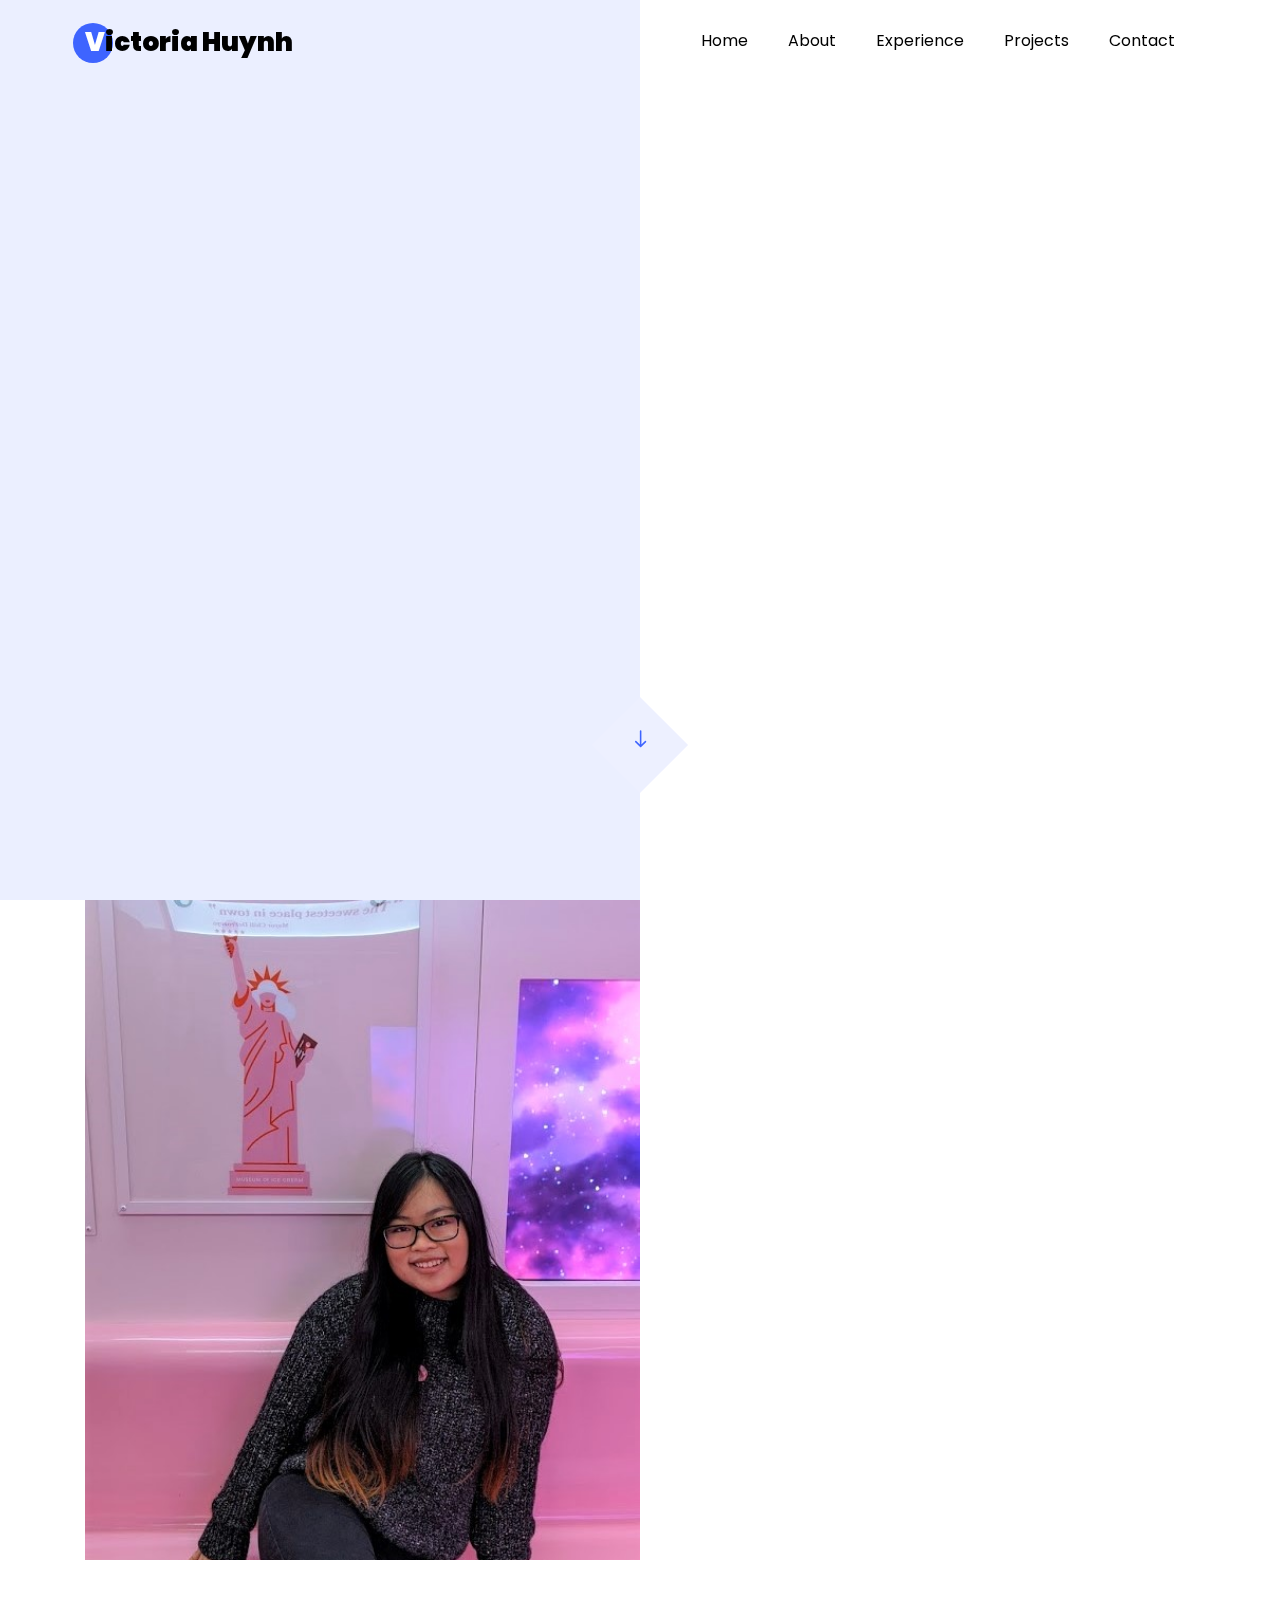
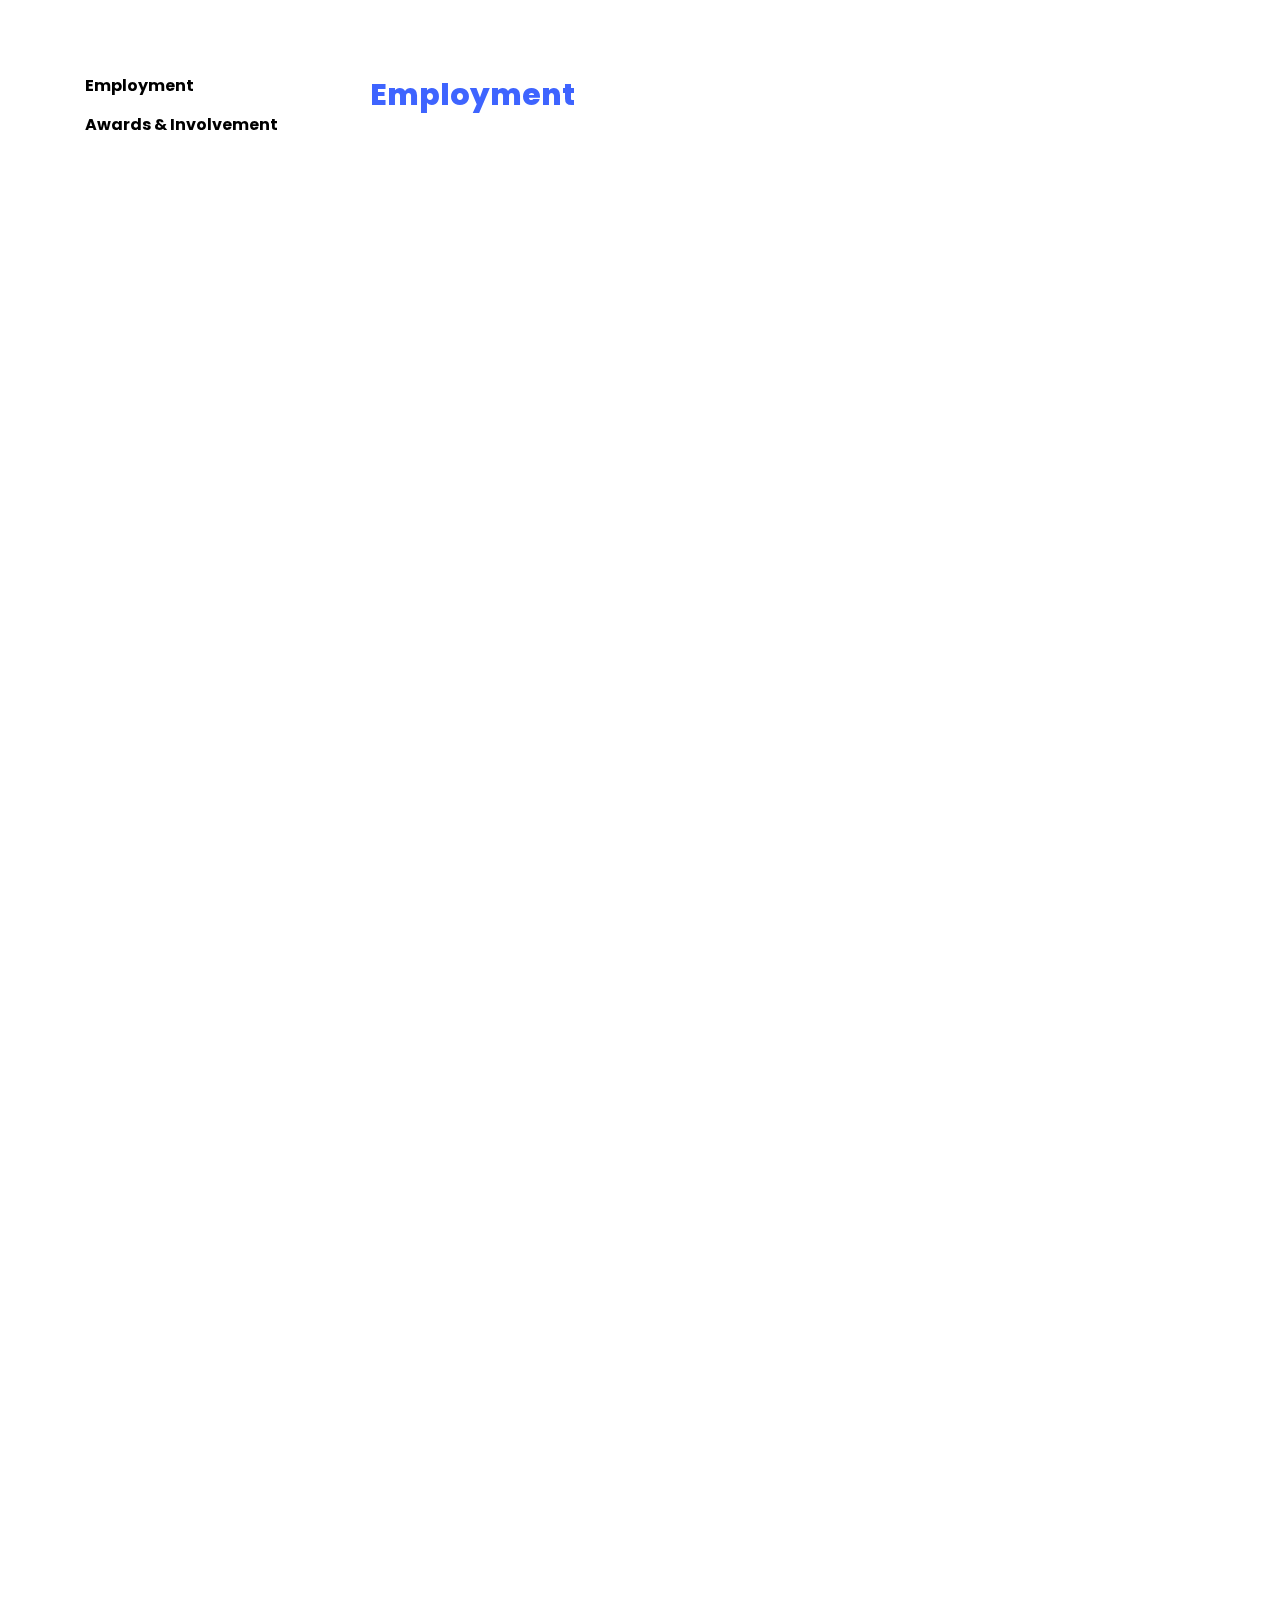
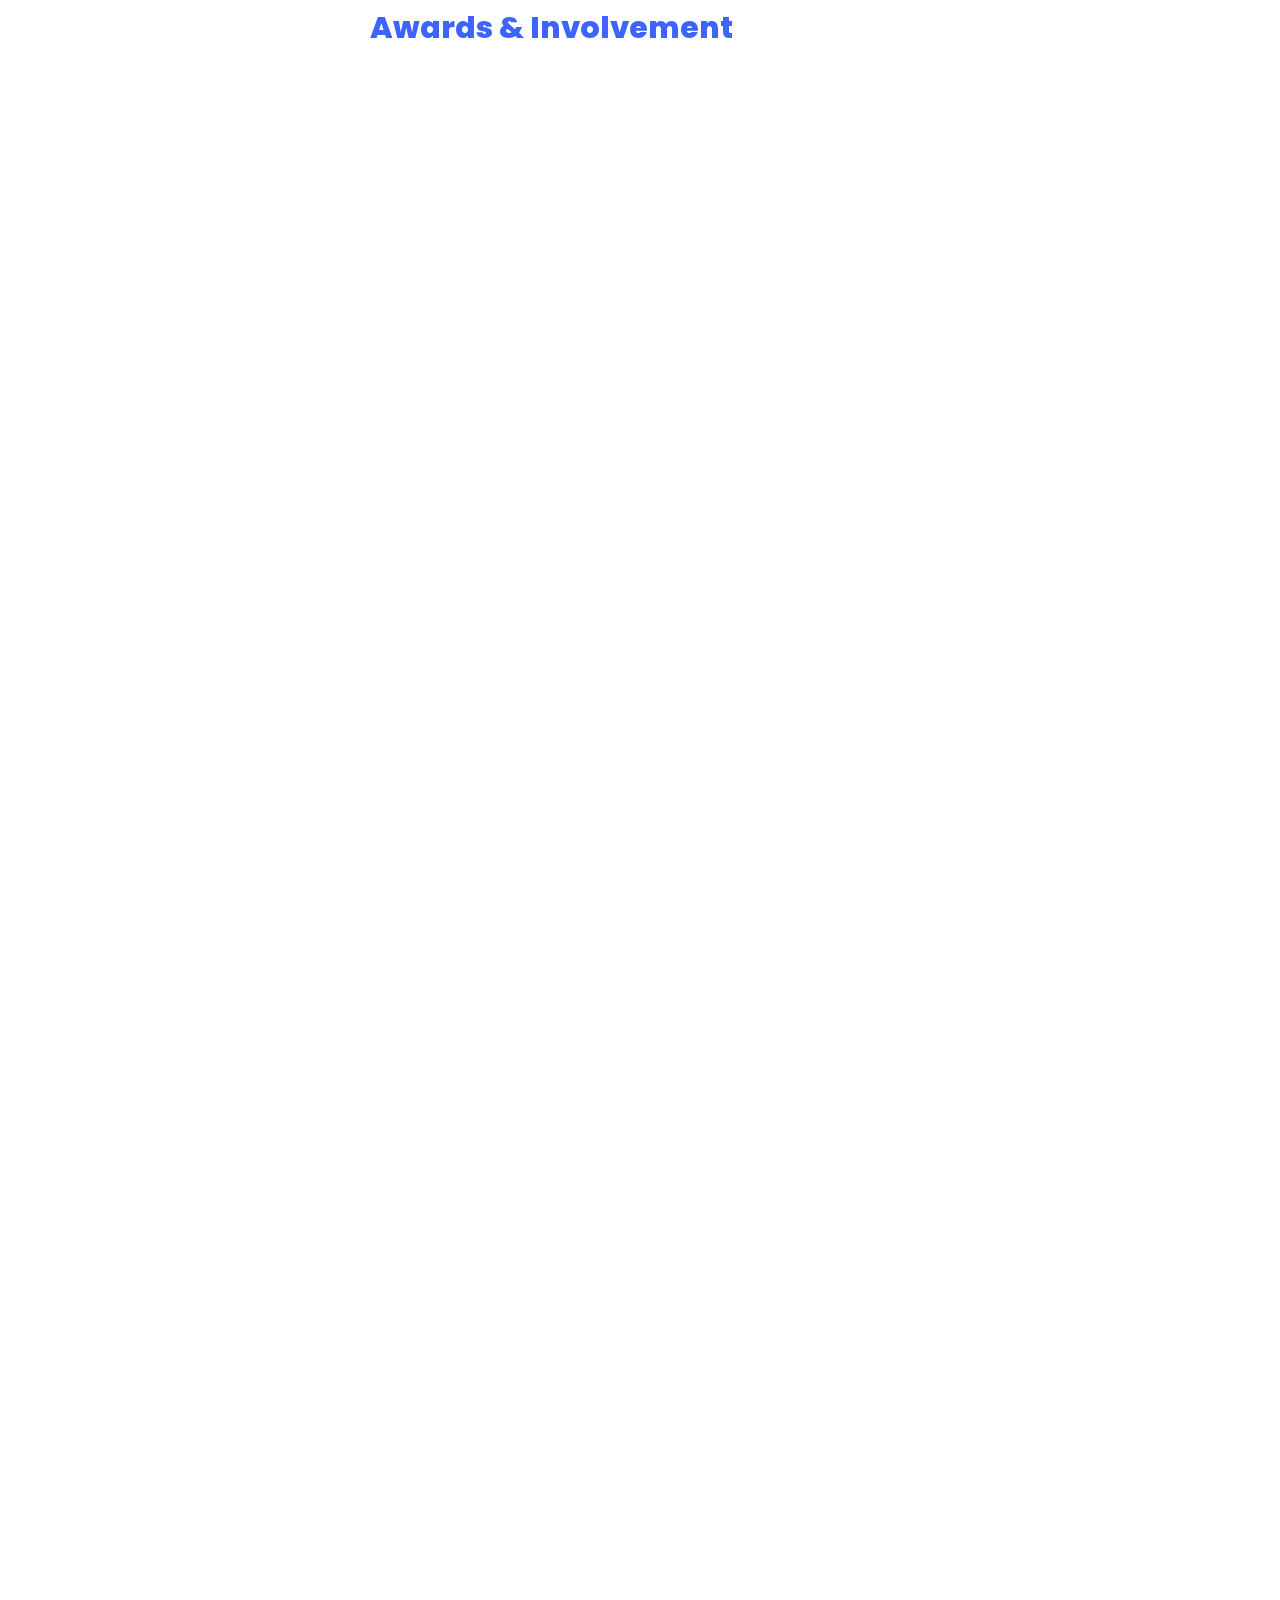
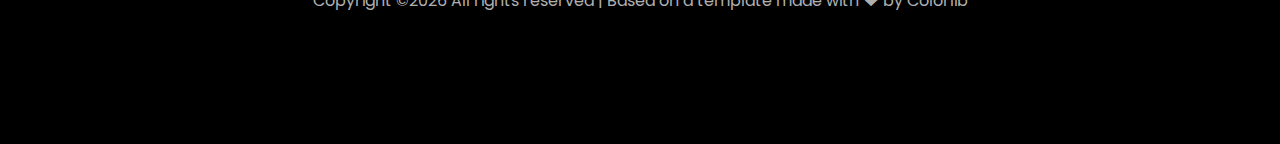
==== commit bb7b8ad5: "lala" ====
--- a/index.html
+++ b/index.html
@@ -105,7 +105,8 @@
                 <ul>
                   <li>My last name is pronounced <a href="https://www.youtube.com/watch?v=EPUvgLAhf1U&feature=youtu.be&t=36">HWIN</a></li>
                   <li>I've lived in New York, California, and Washington</li>
-                  <li>I love trivia, I've done a live audition for College Jeopardy!</li>
+				  <li>I love trivia: I've done a live audition for College Jeopardy! and am a member of <a href="https://www.learnedleague.com/">LearnedLeague</a></li>
+				  <li>I'm a huge fan of Broadway musicals! Sing with me!!</li>
                   <li>I have a Bichon/Poodle mix rescue dog named Rocky</li>
                   <li>Psst. Are you coming here from IUGA? Click <a href="surprise.html">here</a></li>
                 </ul>
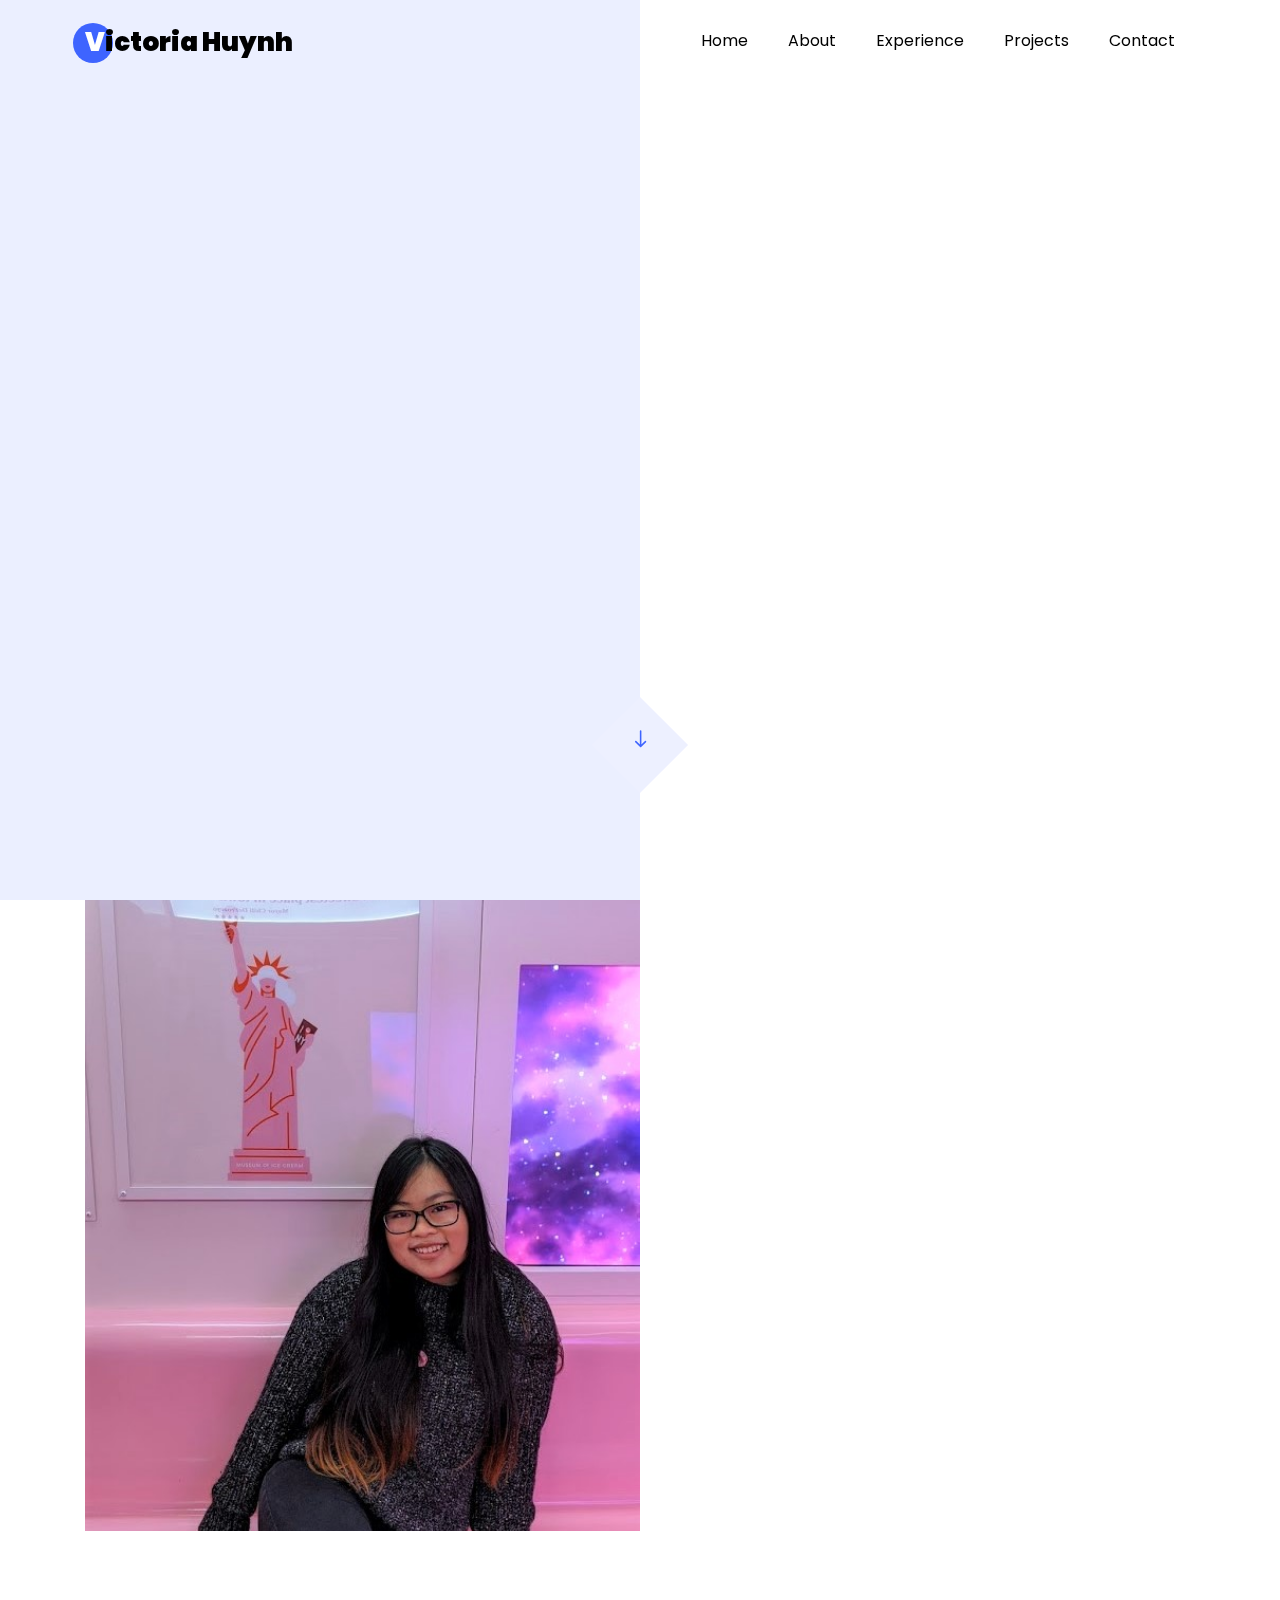
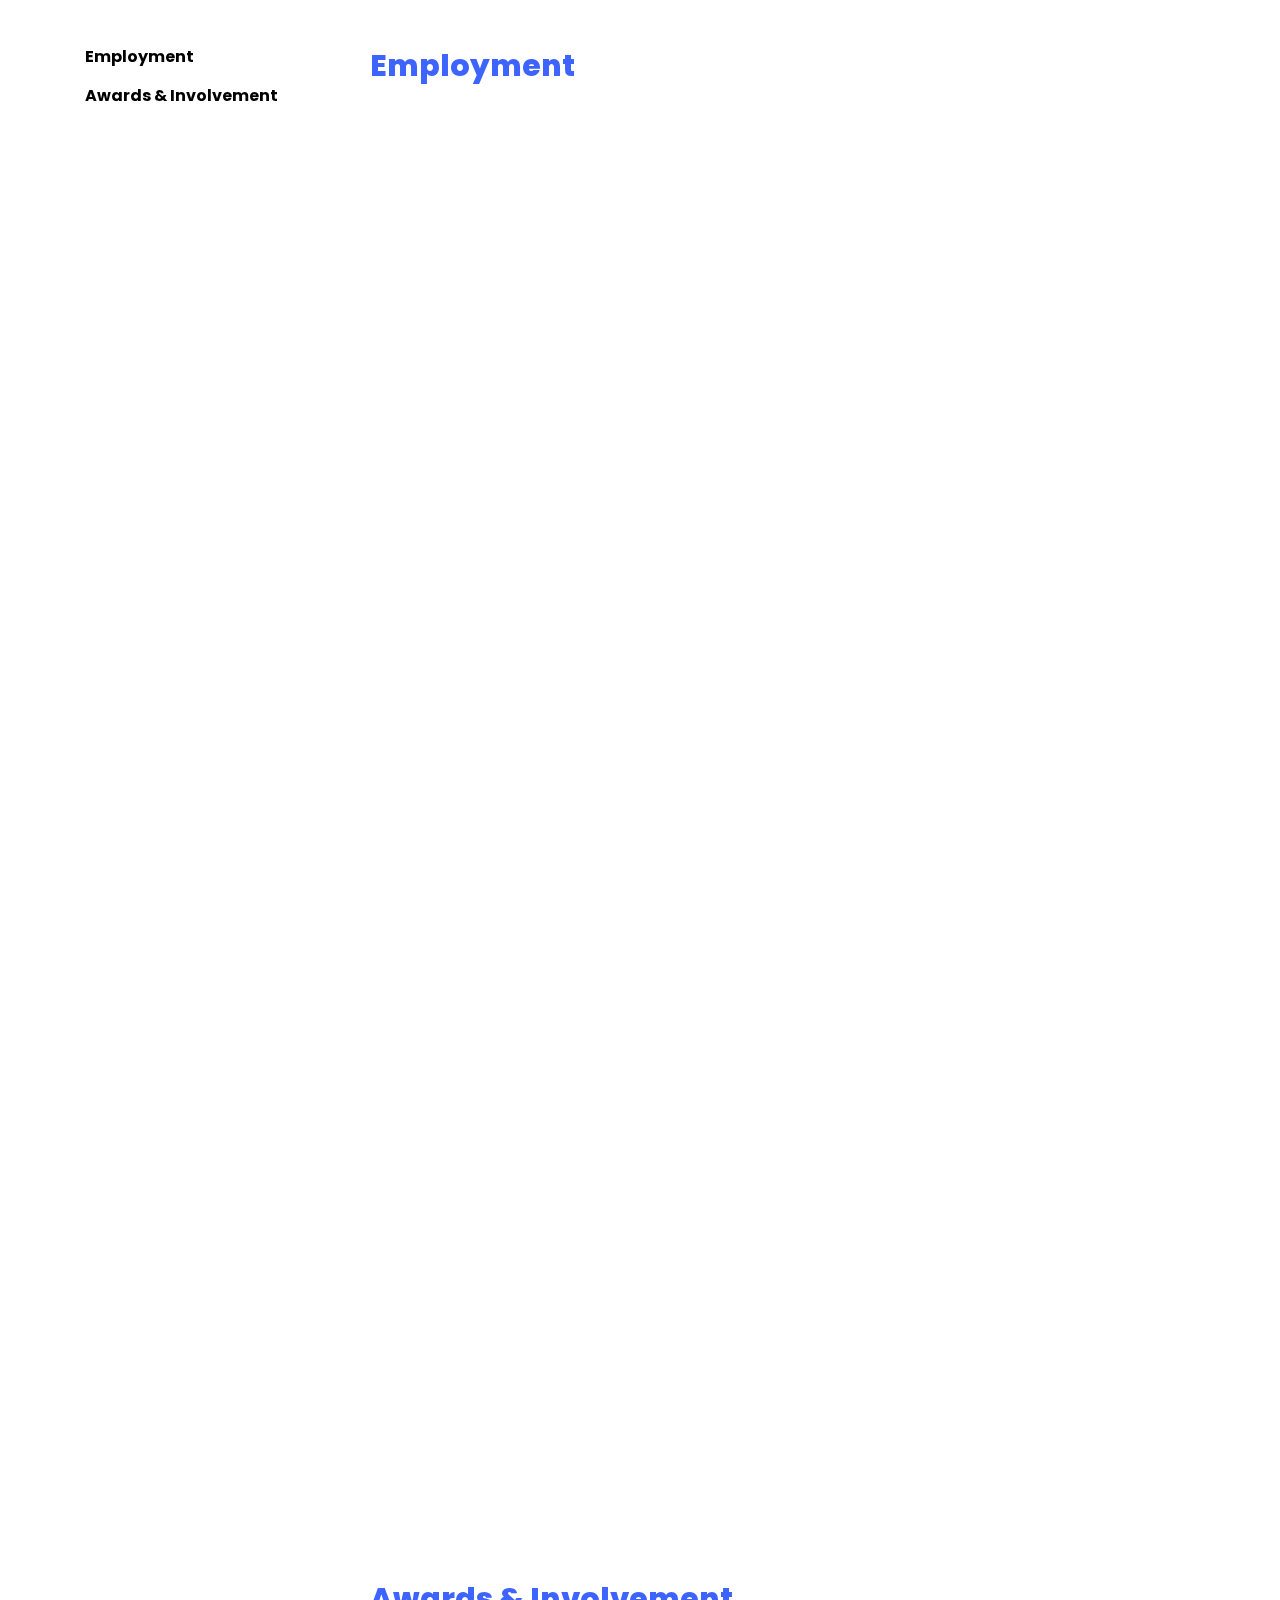
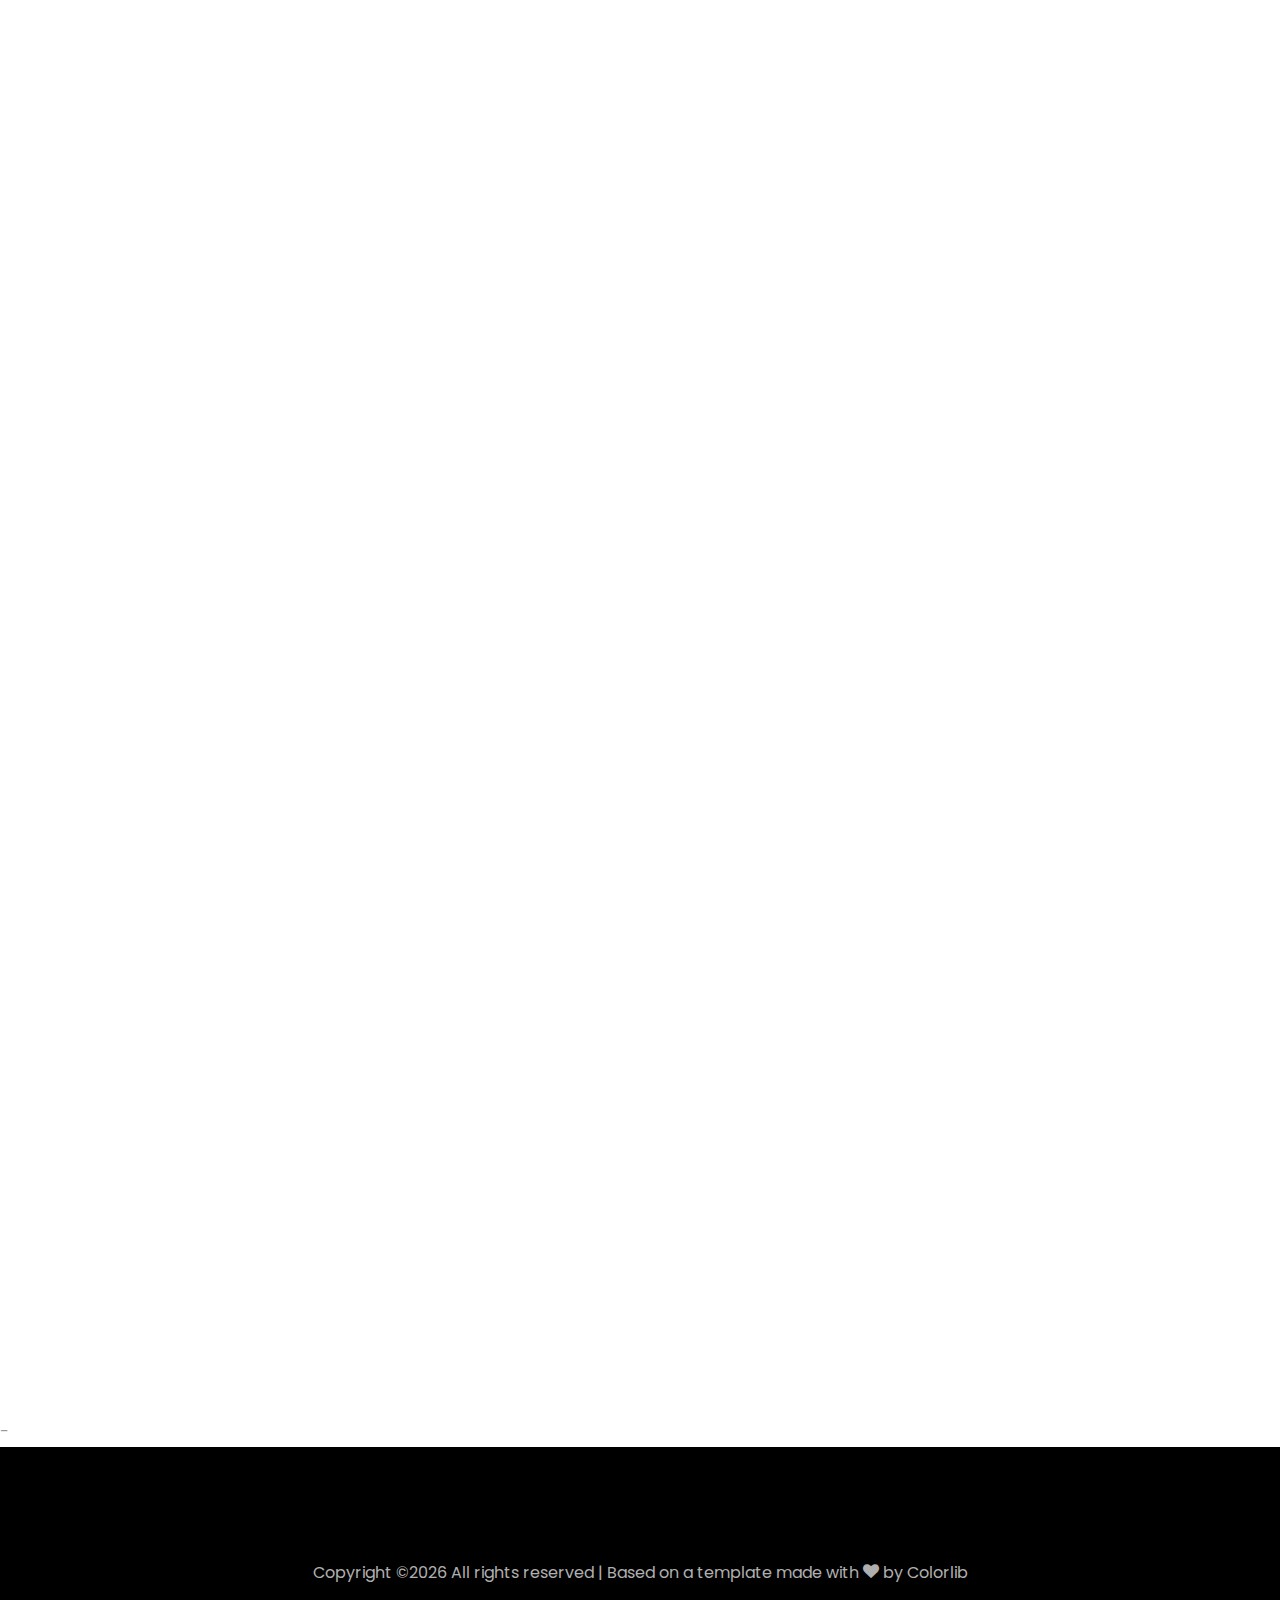
==== commit 787d1b53: "additions" ====
--- a/index.html
+++ b/index.html
@@ -105,10 +105,10 @@
                 <ul>
                   <li>My last name is pronounced <a href="https://www.youtube.com/watch?v=EPUvgLAhf1U&feature=youtu.be&t=36">HWIN</a></li>
                   <li>I've lived in New York, California, and Washington</li>
-				  <li>I love trivia: I've done a live audition for College Jeopardy! and am a member of <a href="https://www.learnedleague.com/">LearnedLeague</a></li>
-				  <li>I'm a huge fan of Broadway musicals! Sing with me!!</li>
+				  <li>I'm a trivia geek: I've done a live audition for College Jeopardy! and am a member of <a href="https://www.learnedleague.com/">LearnedLeague</a></li>
+				  <li>I'm a huge fan of Broadway musicals!</li>
                   <li>I have a Bichon/Poodle mix rescue dog named Rocky</li>
-                  <li>Psst. Are you coming here from IUGA? Click <a href="surprise.html">here</a></li>
+                  
                 </ul>
 		          </div>
 		        </div>
@@ -410,7 +410,7 @@
           <div class="col-md-6 col-lg-3 d-flex ftco-animate">
               <div class="align-self-stretch box text-center p-4">
                 <div class="icon d-flex align-items-center justify-content-center">
-                    <a href="mailto:victoriahuynh99@gmail.com"><span class="fa fa-envelope"></span></a>
+                    <a href="https://www.facebook.com/notthrowingawaymyshot"><span class="fa fa-facebook"></span></a>
                 </div>
               </div>
             </div>
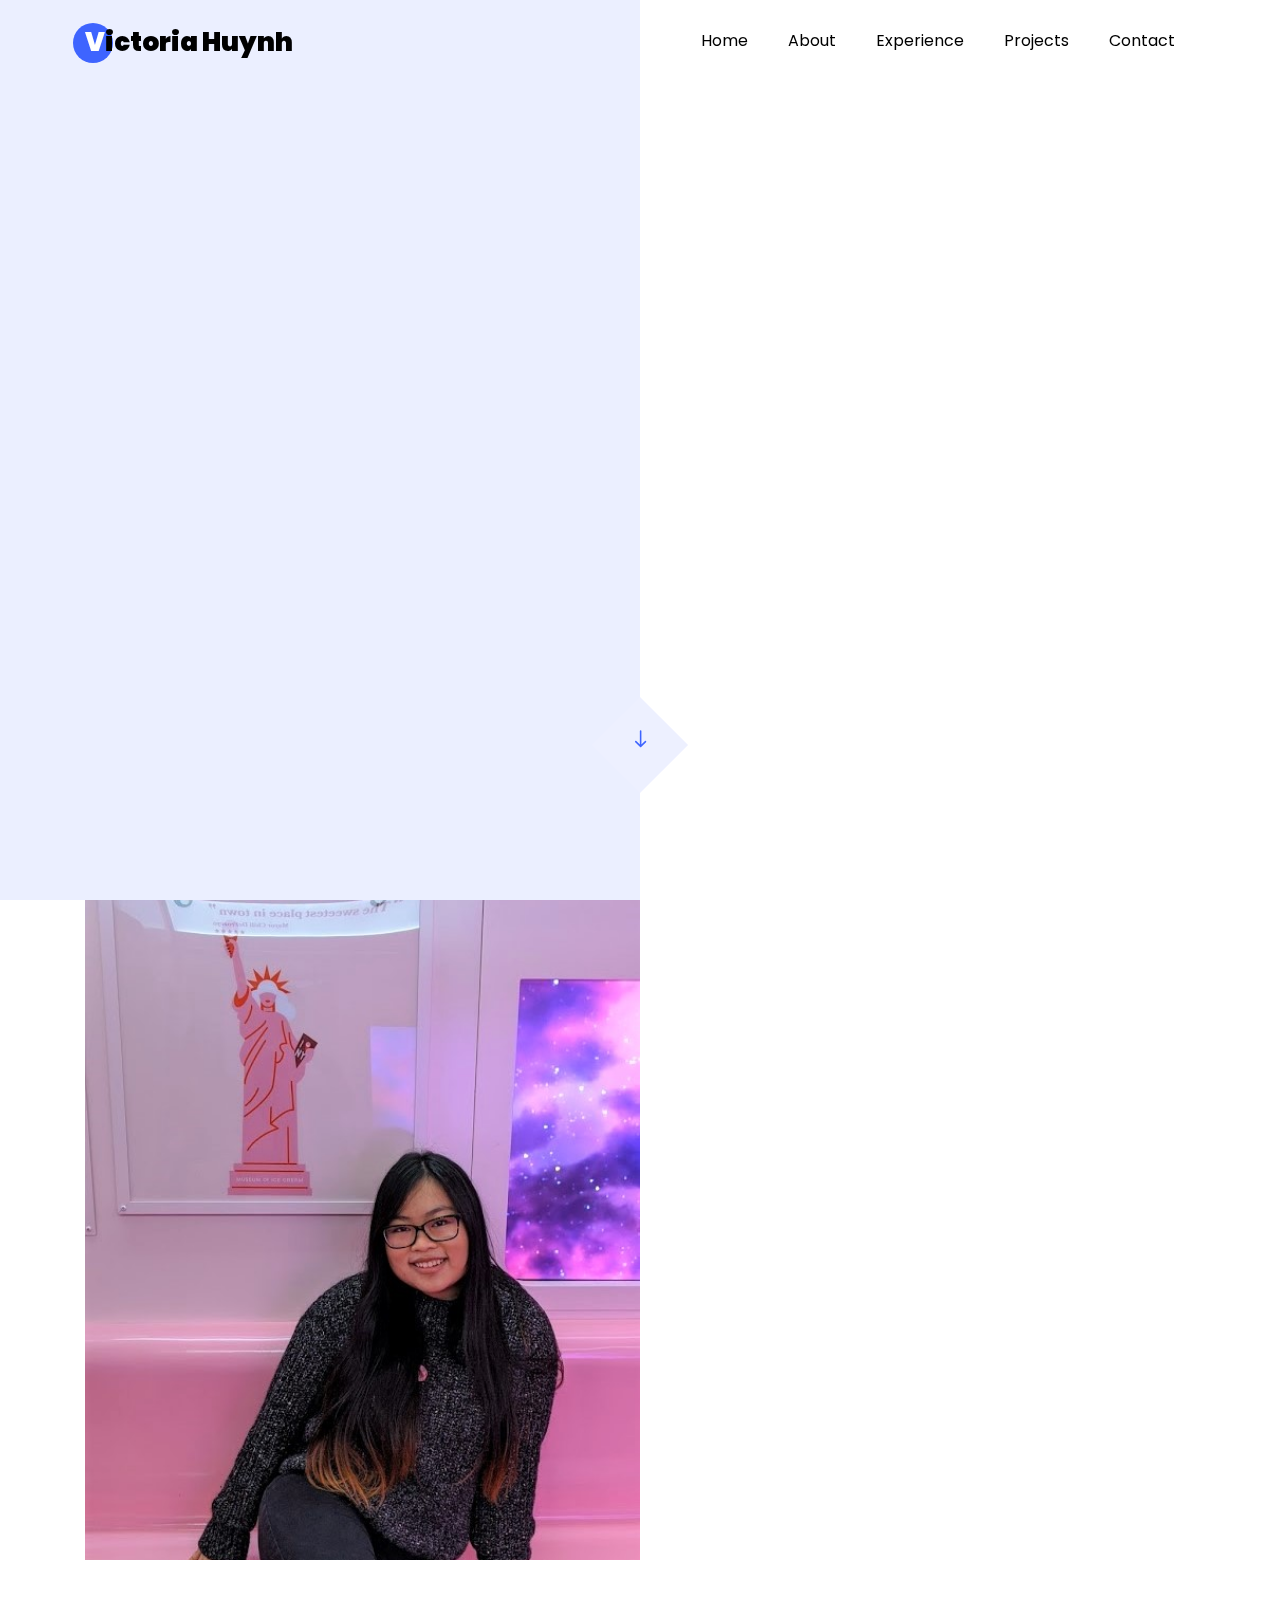
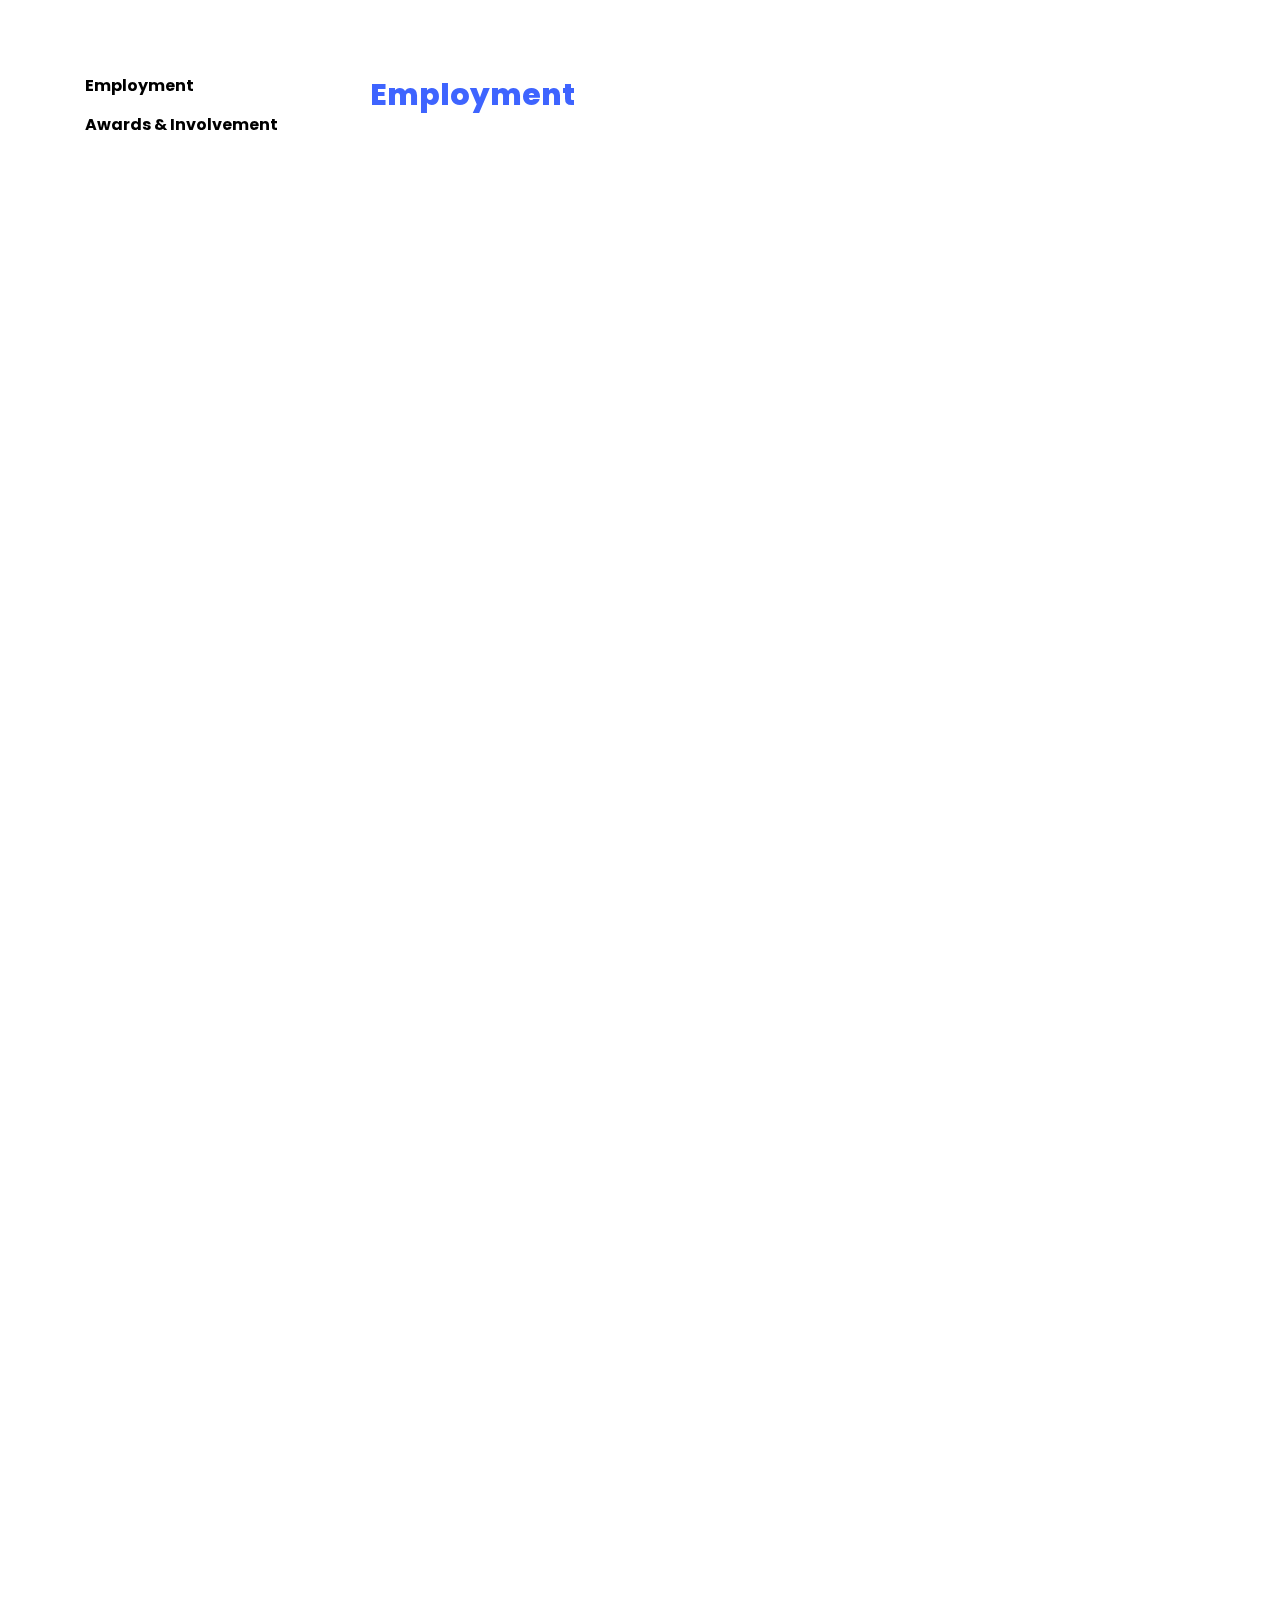
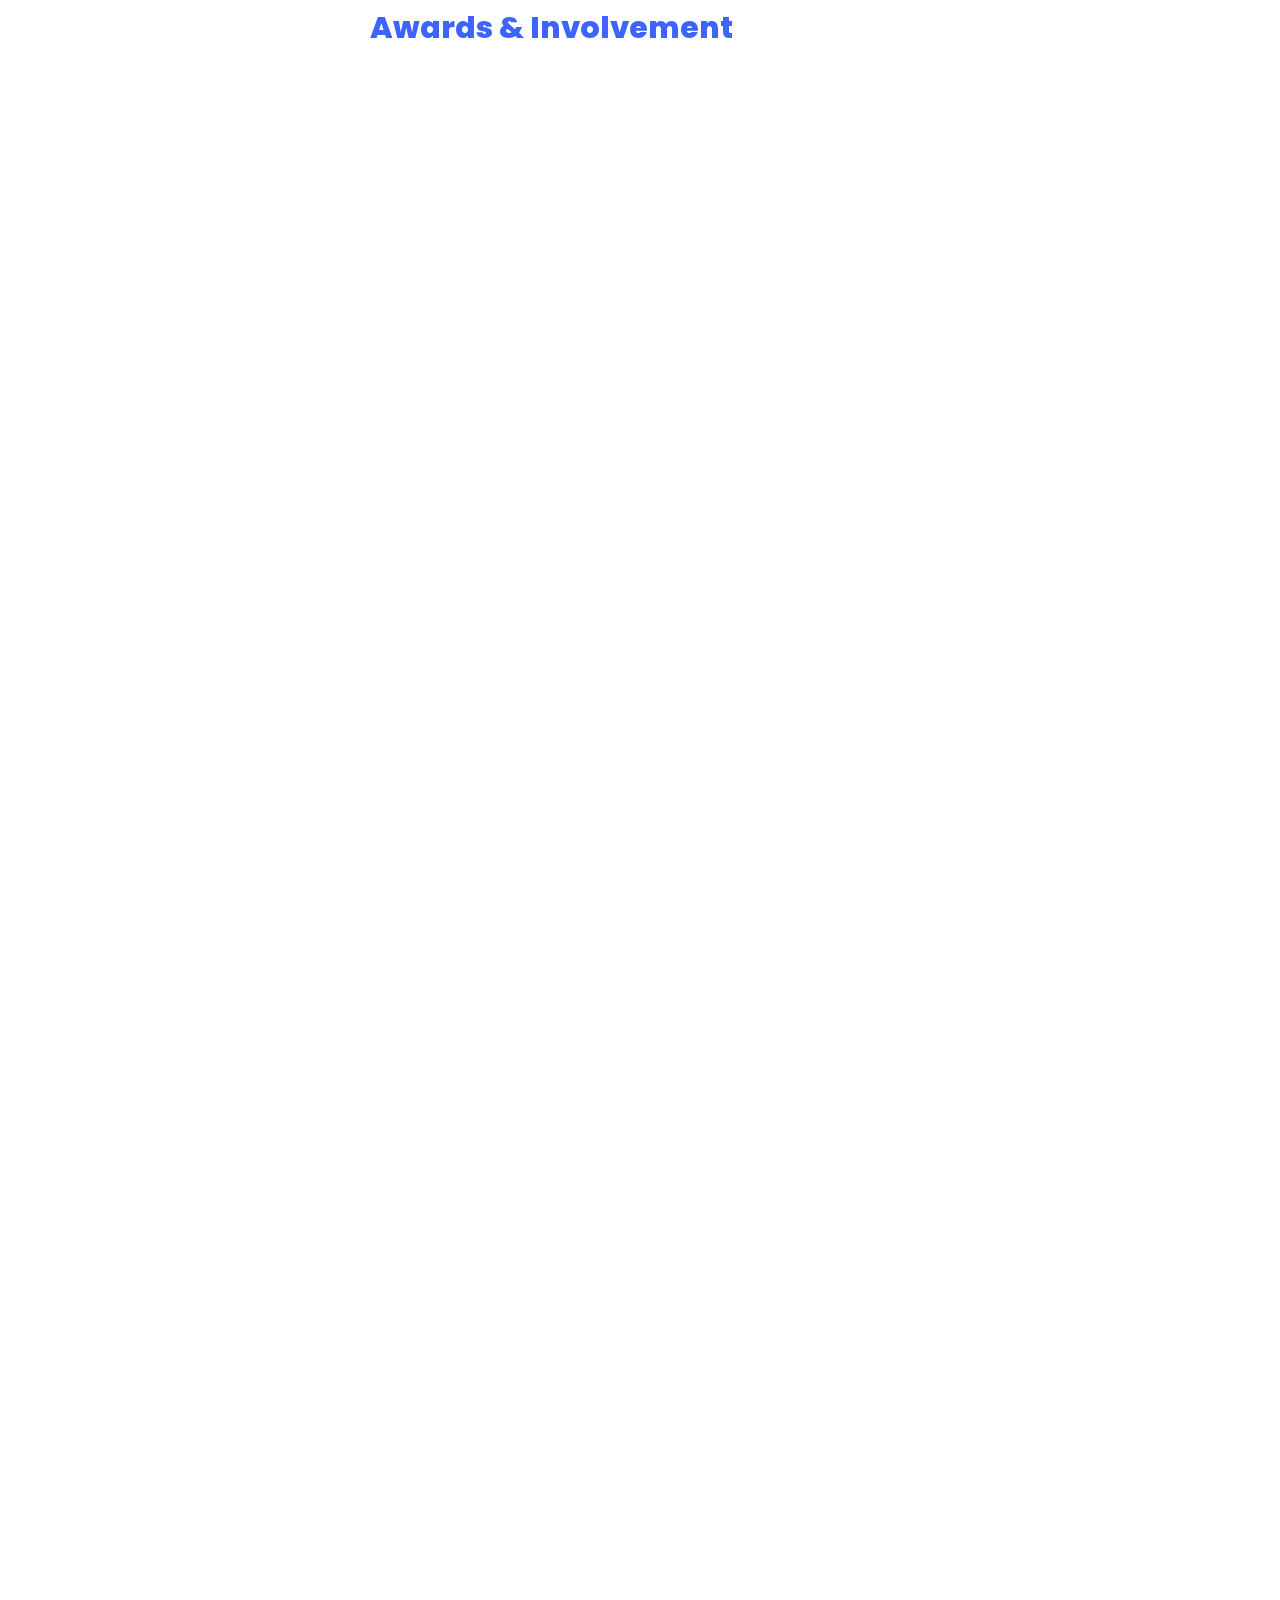
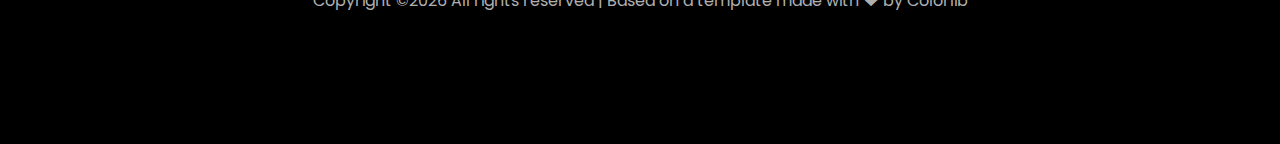
==== commit 74a076f4: "additions" ====
--- a/index.html
+++ b/index.html
@@ -108,7 +108,7 @@
 				  <li>I'm a trivia geek: I've done a live audition for College Jeopardy! and am a member of <a href="https://www.learnedleague.com/">LearnedLeague</a></li>
 				  <li>I'm a huge fan of Broadway musicals!</li>
                   <li>I have a Bichon/Poodle mix rescue dog named Rocky</li>
-                  
+				  <li>Psst. Are you coming here from IUGA? Click <a href="surprise.html">here</a>.</li>
                 </ul>
 		          </div>
 		        </div>
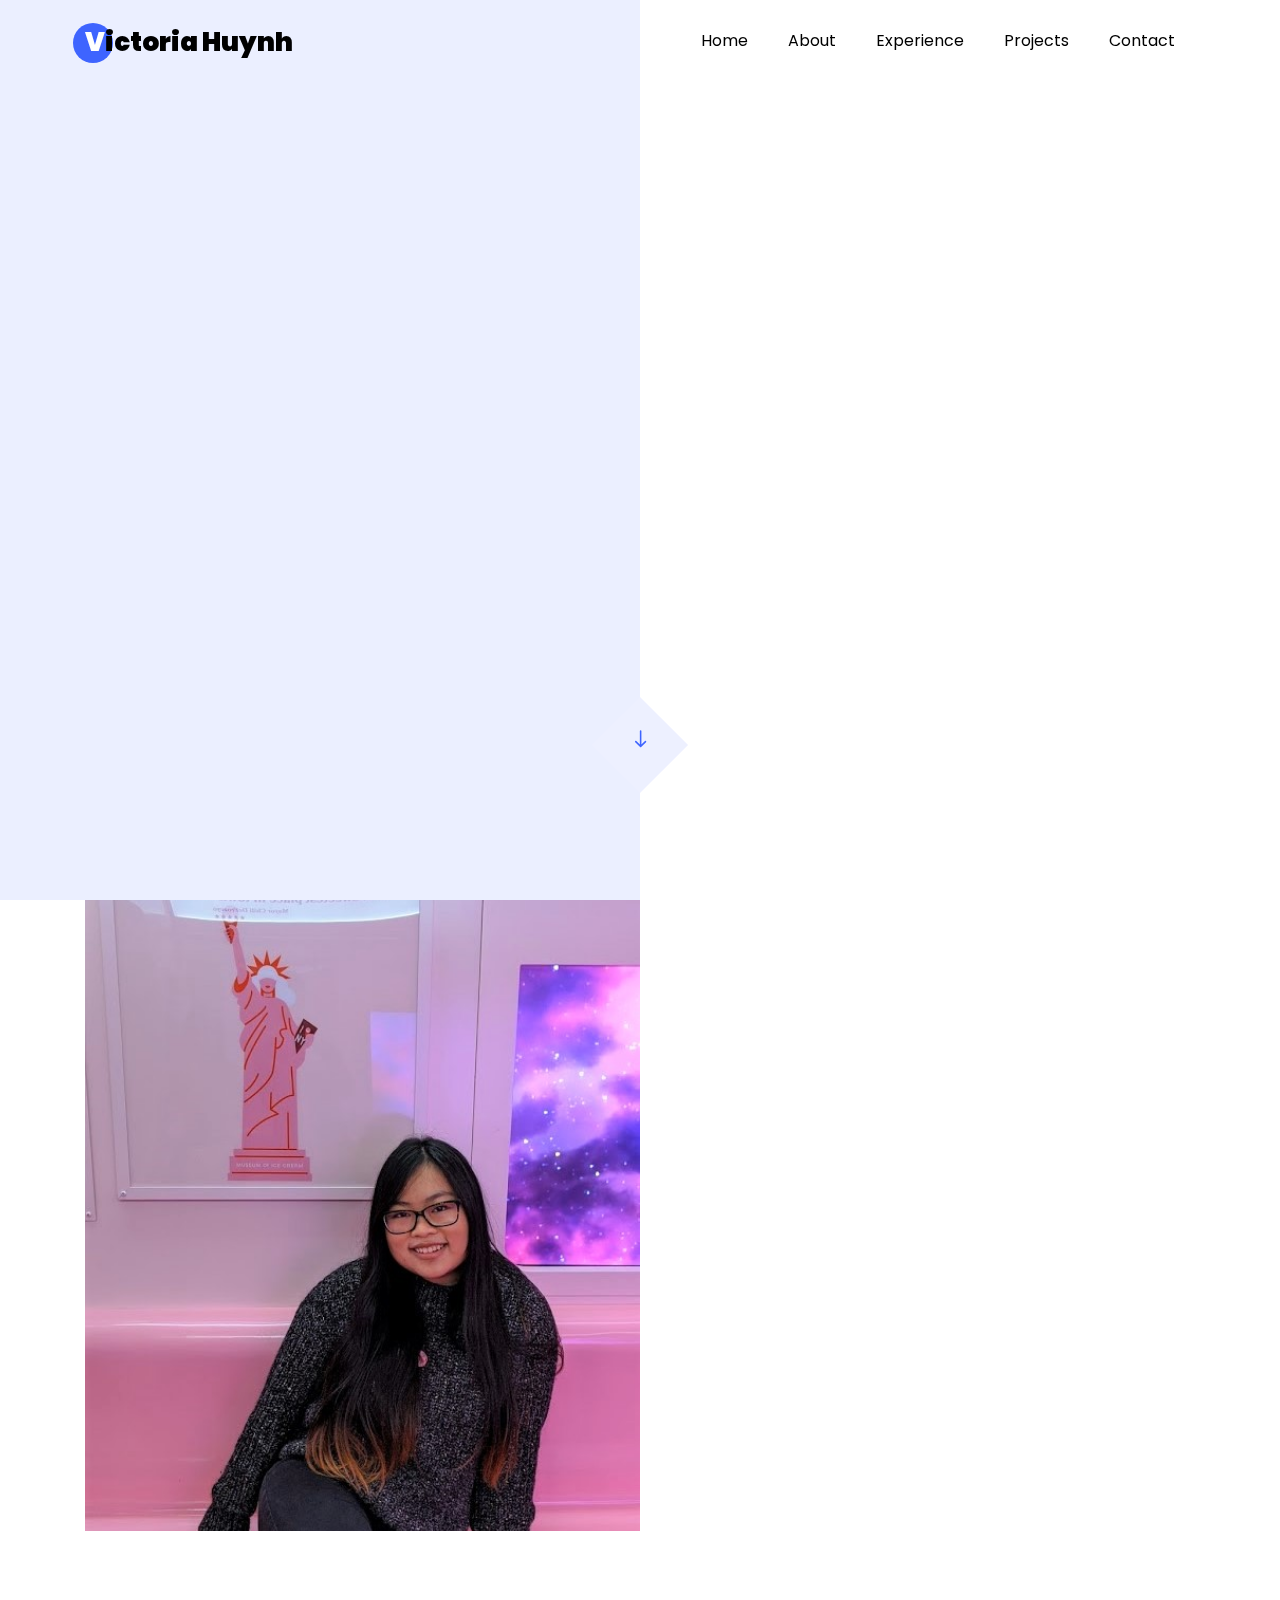
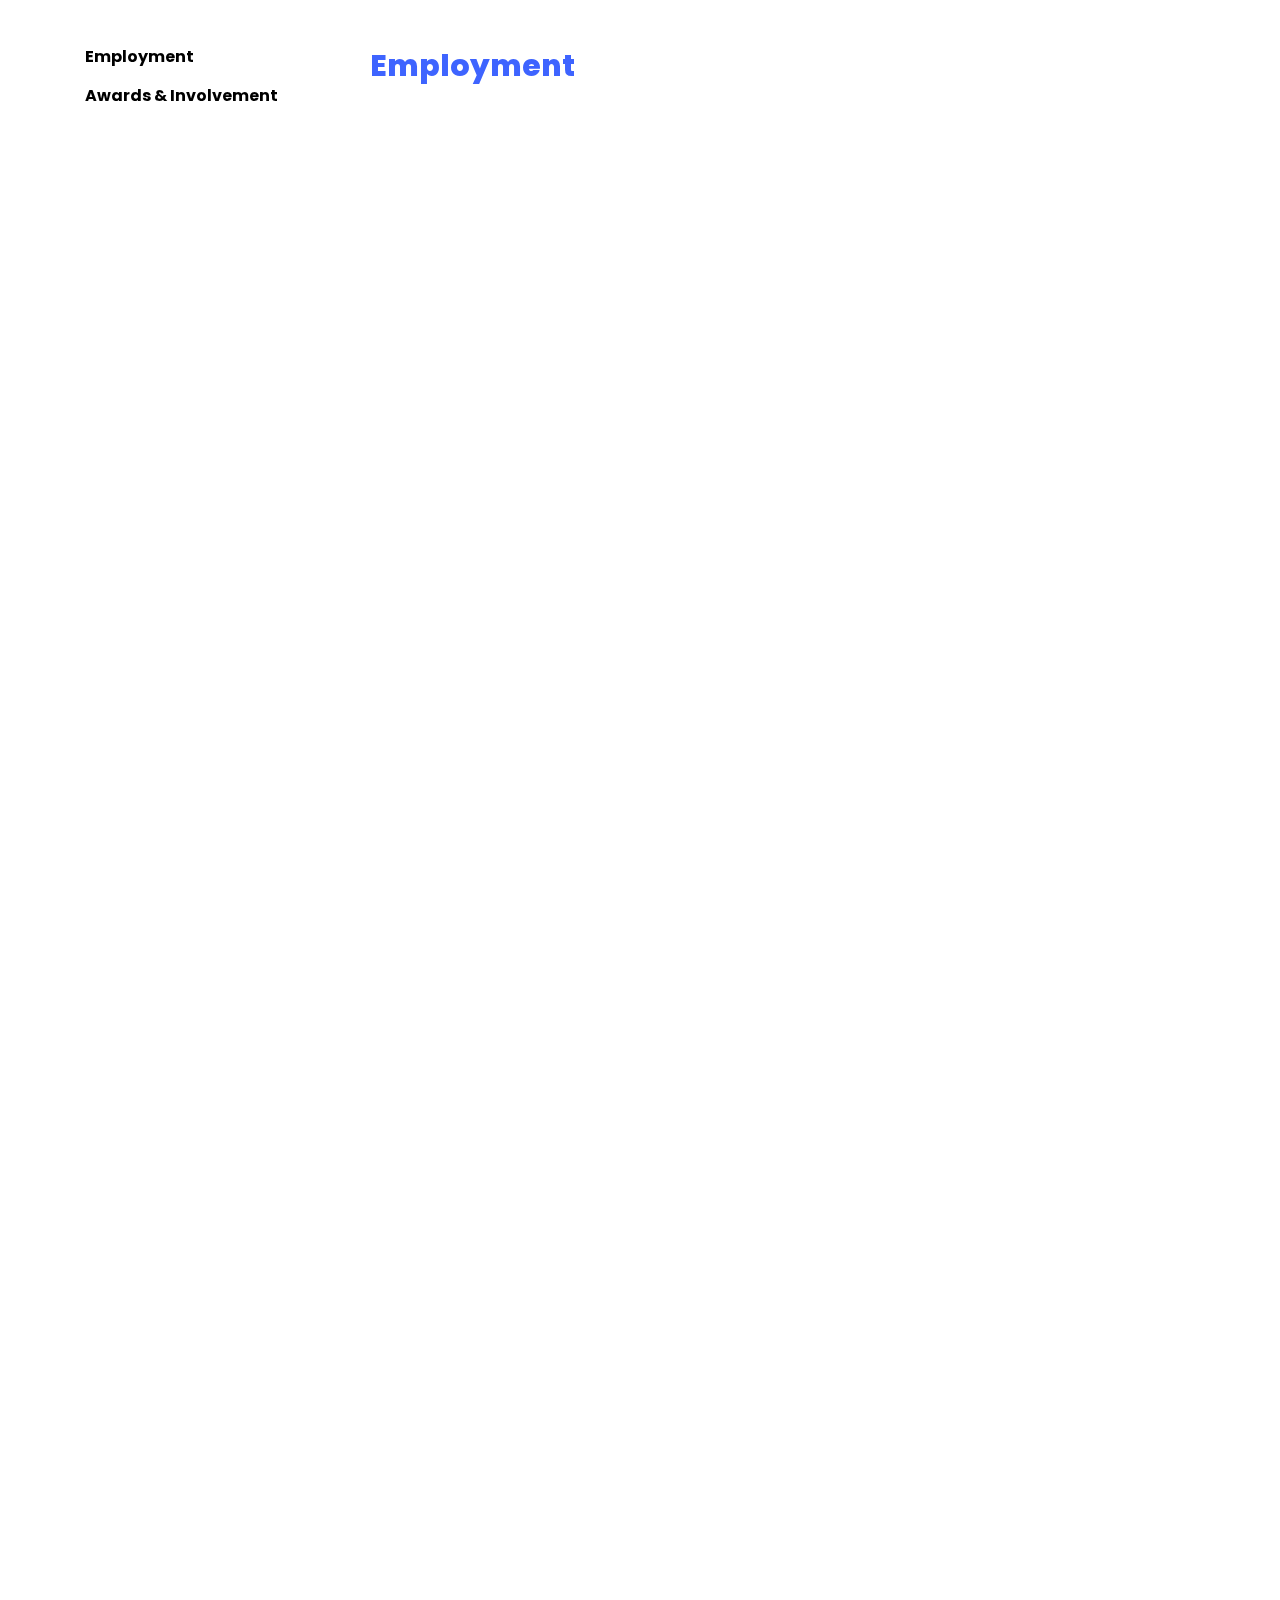
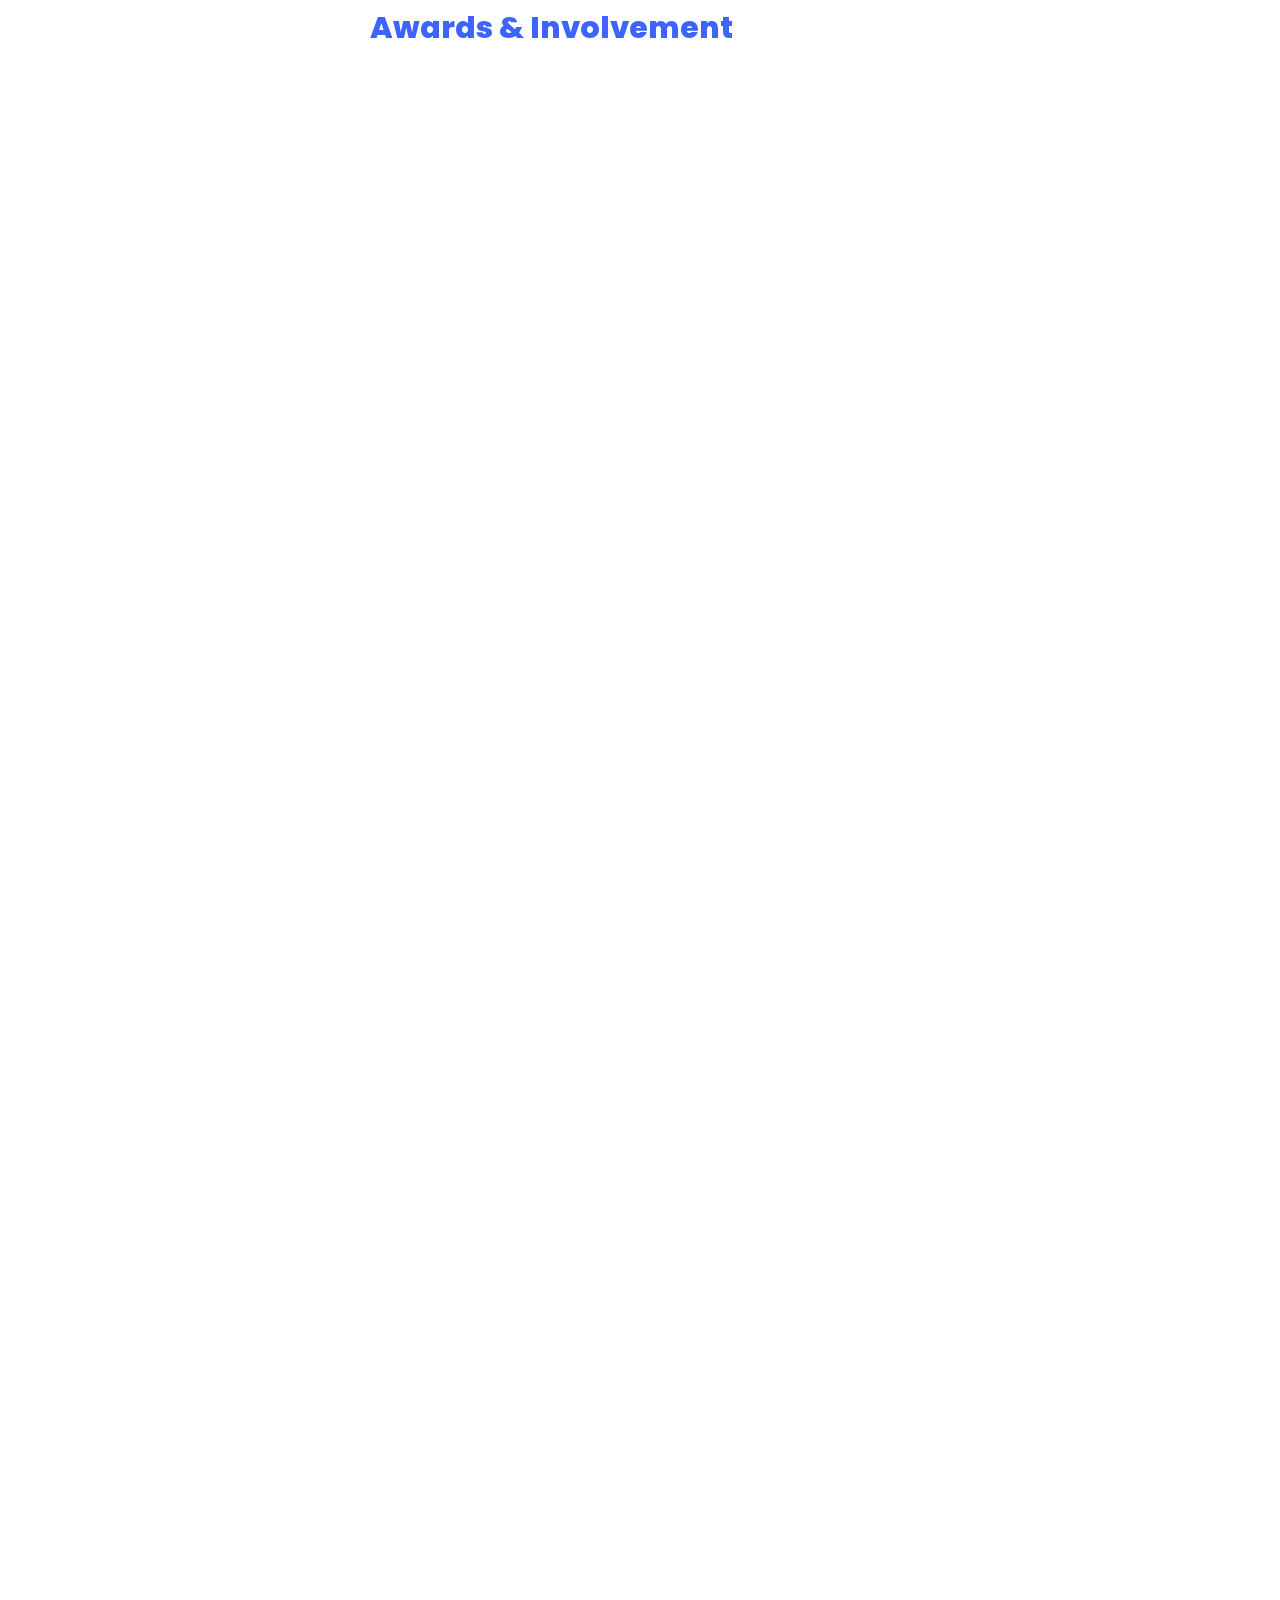
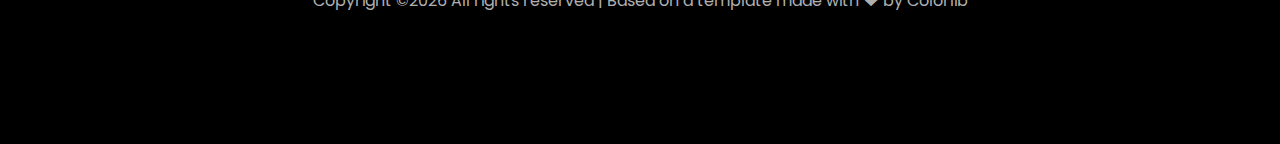
==== commit a37e5056: "updates" ====
--- a/index.html
+++ b/index.html
@@ -105,10 +105,10 @@
                 <ul>
                   <li>My last name is pronounced <a href="https://www.youtube.com/watch?v=EPUvgLAhf1U&feature=youtu.be&t=36">HWIN</a></li>
                   <li>I've lived in New York, California, and Washington</li>
-				  <li>I'm a trivia geek: I've done a live audition for College Jeopardy! and am a member of <a href="https://www.learnedleague.com/">LearnedLeague</a></li>
+				  <li>I love reading, gaming, cross-stitching, and trivia</li>
 				  <li>I'm a huge fan of Broadway musicals!</li>
-                  <li>I have a Bichon/Poodle mix rescue dog named Rocky</li>
-				  <li>Psst. Are you coming here from IUGA? Click <a href="surprise.html">here</a>.</li>
+				  <li>I have a Bichon/Poodle mix rescue dog named Rocky</li>
+				  <li>I moderate a meme group of 680k+ members</li>
                 </ul>
 		          </div>
 		        </div>
@@ -168,7 +168,7 @@
 		    					<span class="date">Incoming June 2020</span>
 		    					<h2>Software Engineering Intern</h2>
 		    					<span class="position">Atlassian</span>
-		    					<p>I'm excited to be interning this summer at Atlassian's Mountain View office! :)</p>
+		    					<p>I'm excited to be interning this summer at Atlassian's Mountain View office on the Confluence Cloud, Developer Experience team. :)</p>
 		    				</div>
               </div>
               <div class="resume-wrap d-flex ftco-animate">
@@ -176,11 +176,11 @@
 					    		<span class="fa fa-laptop"></span>
 					    	</div>
 					    	<div class="text pl-3">
-		    					<span class="date">Jan. 2020-Current</span>
+		    					<span class="date">Jan. 2020-Mar. 2020</span>
 		    					<h2>Undergraduate Teaching Assistant</h2>
 		    					<span class="position">University of Washington Information School</span>
-		    					<p>I'm TAing for INFO 200, an introductory course that teaches students foundations of Informatics. 
-                    I lead a weekly lab section where I help students in writing reports on the analysis and design of an information system of their choice.</p>
+		    					<p>TAed for INFO 200, an introductory course that teaches students foundations of Informatics. 
+                    I led a weekly lab section where I helped students in writing reports on the analysis and design of an information system of their choice.</p>
 		    				</div>
 	    				</div>
 	    				<div class="resume-wrap d-flex ftco-animate">
@@ -188,10 +188,10 @@
 					    		<span class="fa fa-laptop"></span>
 					    	</div>
 					    	<div class="text pl-3">
-		    					<span class="date">Apr. 2019-Current</span>
+		    					<span class="date">Apr. 2019-May 2020</span>
 		    					<h2>Part-Time Web Developer</h2>
 		    					<span class="position">Sporcle</span>
-		    					<p>Working on the desktop and mobile site, I update pages and add new features for site users.</p>
+		    					<p>Working on the desktop and mobile site, I updated pages and added new features for site users.</p>
 		    				</div>
 	    				</div>
 	    				<div class="resume-wrap d-flex ftco-animate">
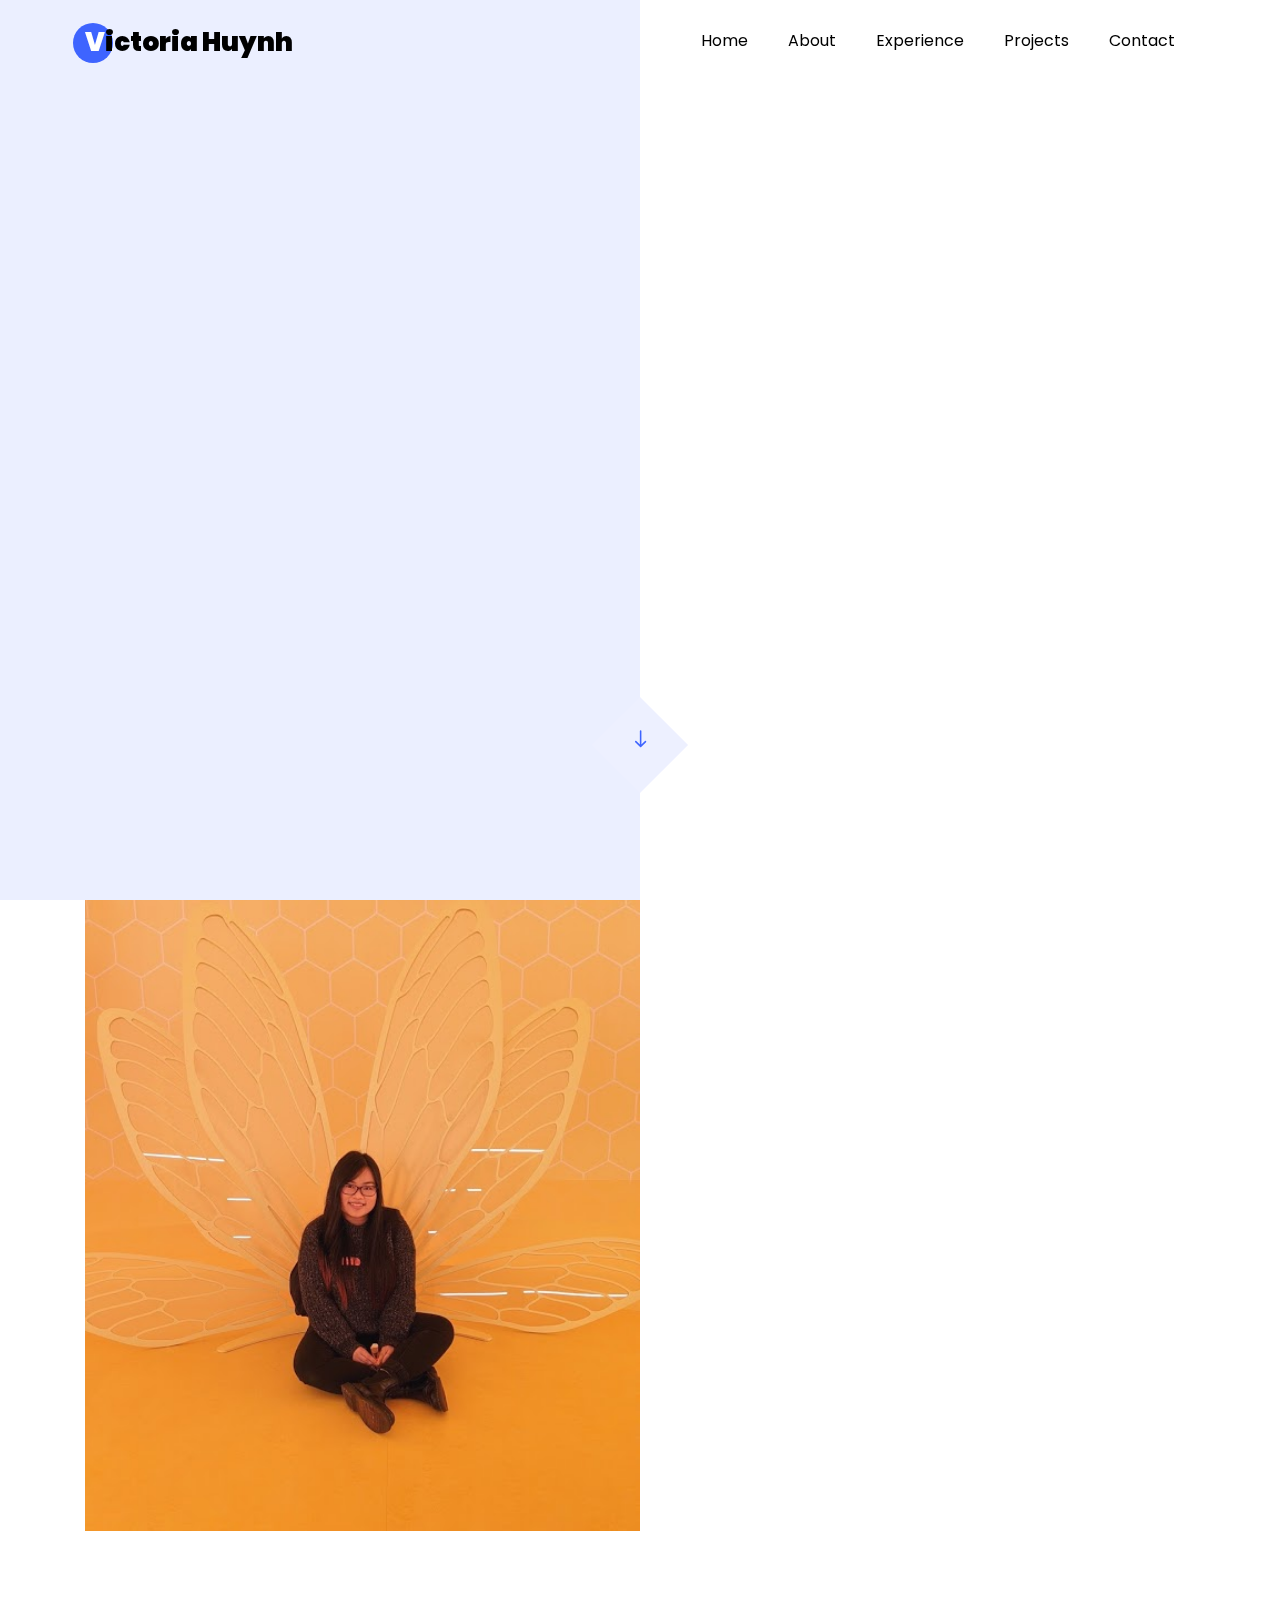
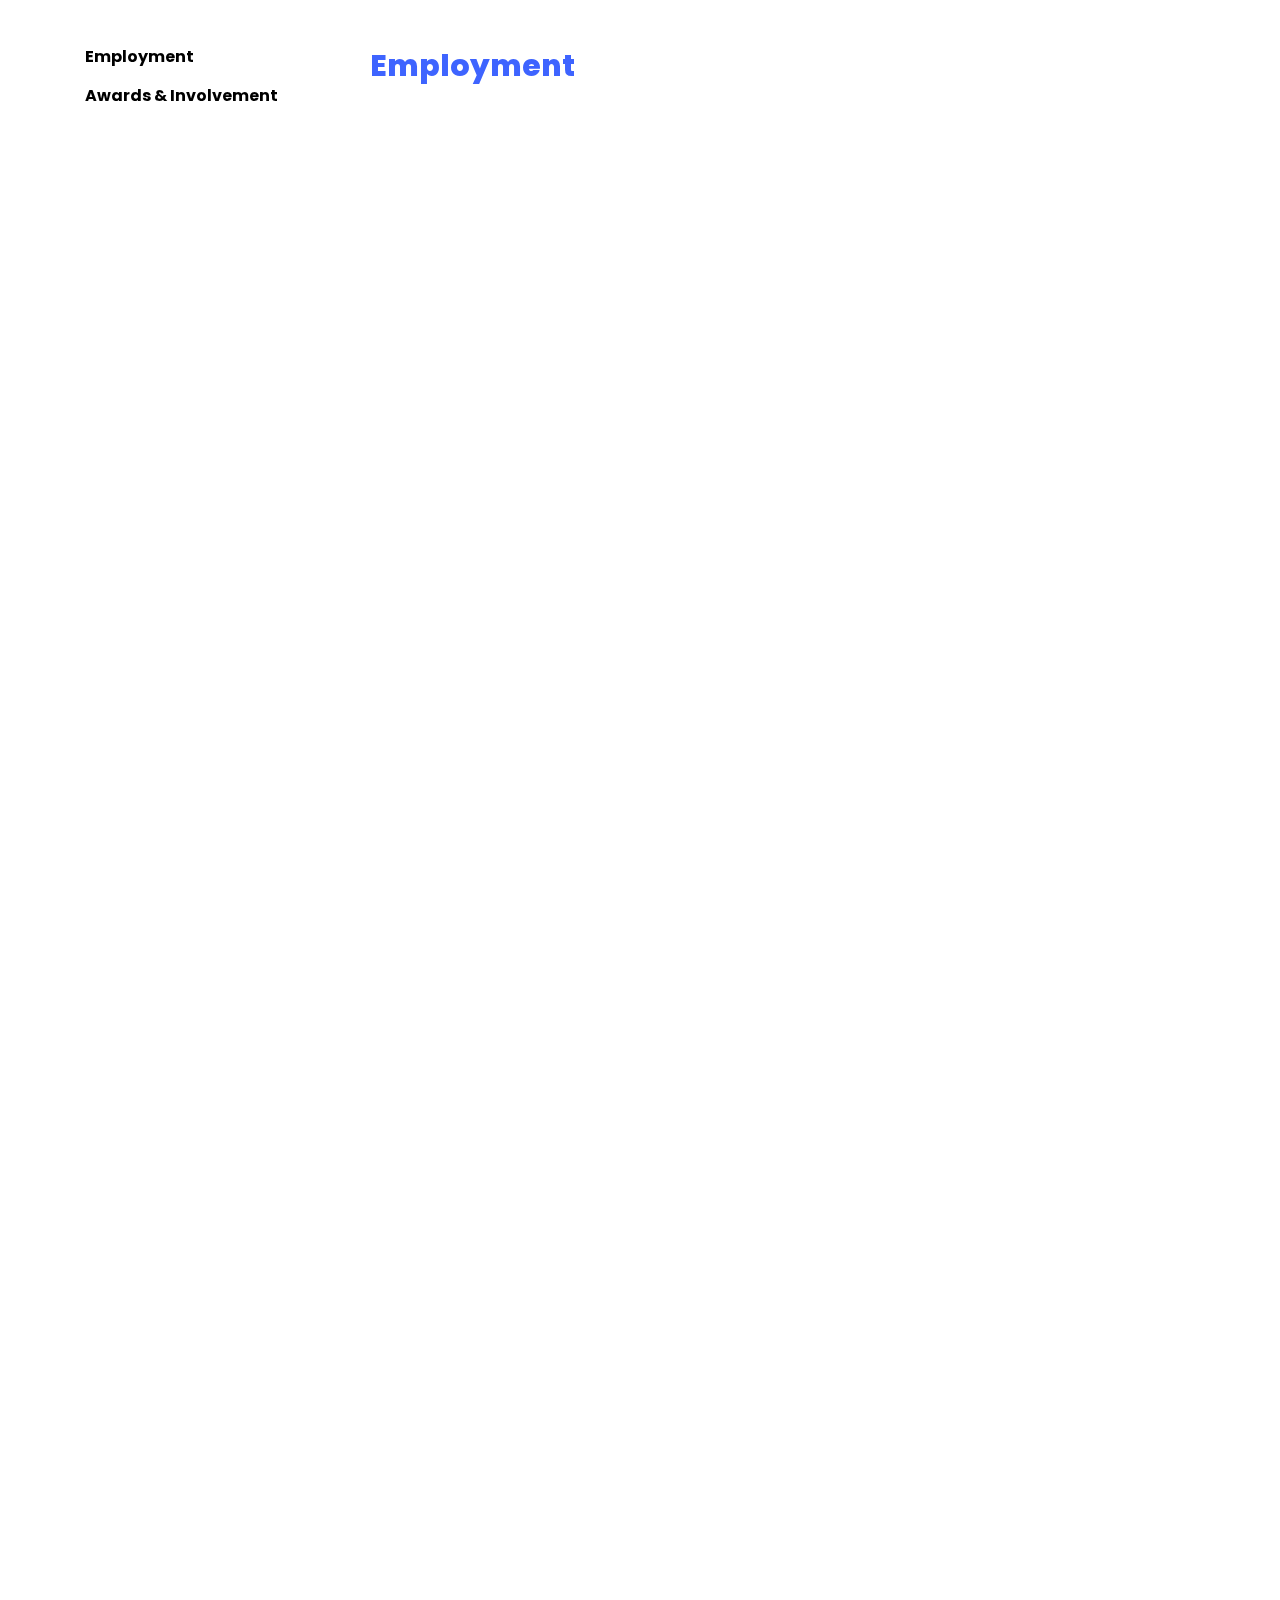
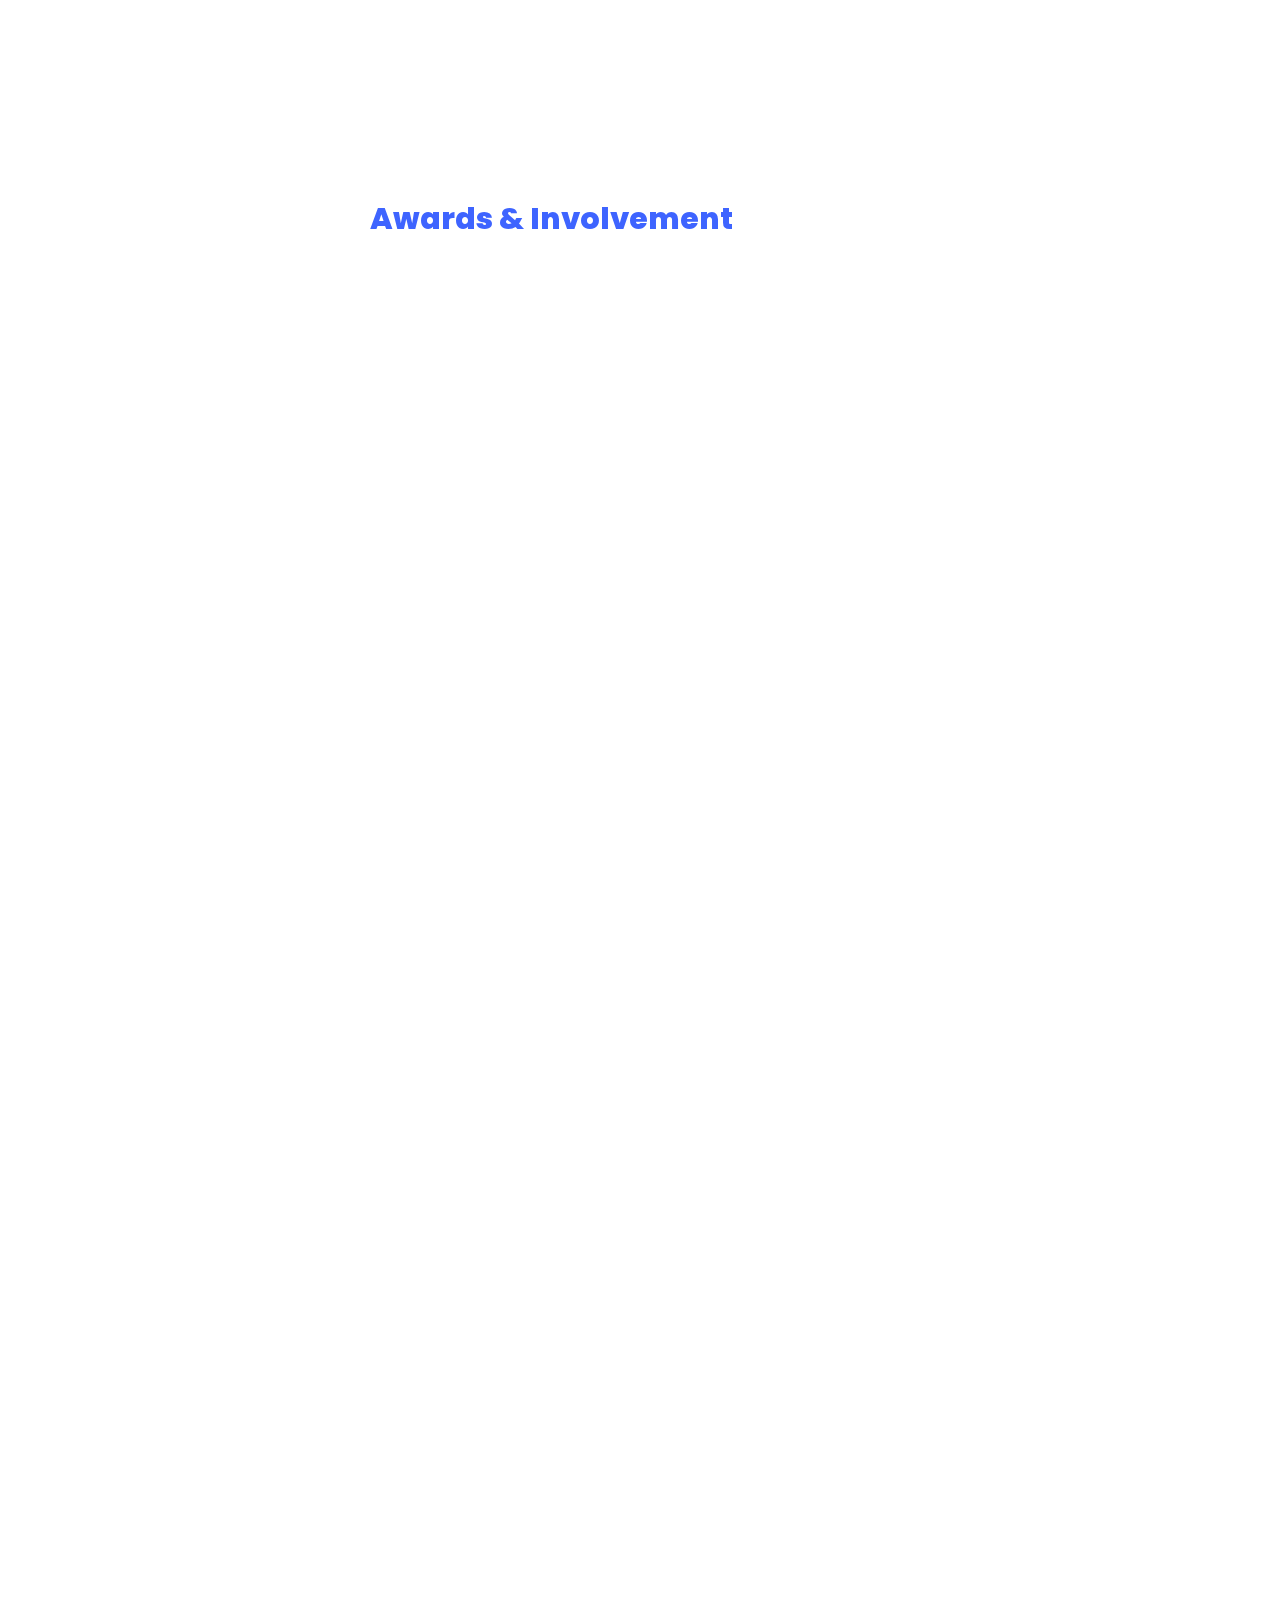
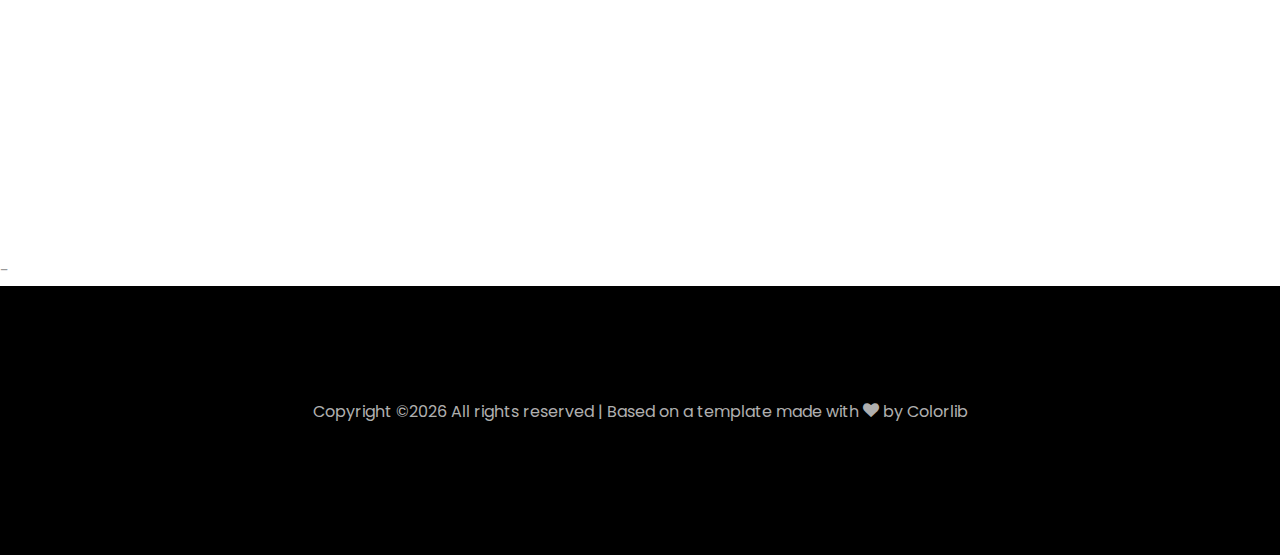
==== commit e5adbcf5: "updates" ====
--- a/index.html
+++ b/index.html
@@ -91,7 +91,7 @@
     			<div class="col-md-6 col-lg-6 d-flex">
     				<div class="img-about img d-flex align-items-stretch">
     					<div class="overlay"></div>
-	    				<div class="img d-flex align-self-stretch align-items-center" style="background-image:url(img/me.jpg);">
+	    				<div class="img d-flex align-self-stretch align-items-center" style="background-image:url(img/mebutterfly.jpg);">
 	    				</div>
     				</div>
     			</div>
@@ -100,13 +100,12 @@
 		          <div class="col-md-12 heading-section ftco-animate">
 		          	<h1 class="big">About</h1>
 		            <h2 class="mb-4">About Me</h2>
-                <p>Hi! I'm Victoria and I am a current third-year undergraduate student at the University of Washington, majoring in Informatics with a minor in Entrepreneurship.</p>
+                <p>I'm a current third-year undergraduate student at the University of Washington majoring in Informatics with a minor in Entrepreneurship. I aspire to design and develop ethical technology with a high social impact.</p>
                 <p>Here's some fun facts about me!</p>
                 <ul>
                   <li>My last name is pronounced <a href="https://www.youtube.com/watch?v=EPUvgLAhf1U&feature=youtu.be&t=36">HWIN</a></li>
                   <li>I've lived in New York, California, and Washington</li>
 				  <li>I love reading, gaming, cross-stitching, and trivia</li>
-				  <li>I'm a huge fan of Broadway musicals!</li>
 				  <li>I have a Bichon/Poodle mix rescue dog named Rocky</li>
 				  <li>I moderate a meme group of 680k+ members</li>
                 </ul>
@@ -168,10 +167,21 @@
 		    					<span class="date">Incoming June 2020</span>
 		    					<h2>Software Engineering Intern</h2>
 		    					<span class="position">Atlassian</span>
-		    					<p>I'm excited to be interning this summer at Atlassian's Mountain View office on the Confluence Cloud, Developer Experience team. :)</p>
-		    				</div>
-              </div>
-              <div class="resume-wrap d-flex ftco-animate">
+		    					<p>I am interning this summer on the Confluence Cloud, Developer Experience and Tools team.</p>
+		    				</div>
+			  			</div>
+						<div class="resume-wrap d-flex ftco-animate">
+							<div class="icon d-flex align-items-center justify-content-center">
+								<span class="fa fa-laptop"></span>
+							</div>
+							<div class="text pl-3">
+								<span class="date">Incoming June 2020</span>
+								<h2>Digital Humanities Intern</h2>
+								<span class="position">Newbook Digital Texts - Emma B. Andrews Diary Project</span>
+								<p>I will be developing a timeline of the project's historical exhibits using the Neatline plugin with customization content management.</p>
+							</div>
+						</div>
+              			<div class="resume-wrap d-flex ftco-animate">
 	    					<div class="icon d-flex align-items-center justify-content-center">
 					    		<span class="fa fa-laptop"></span>
 					    	</div>
@@ -232,19 +242,31 @@
                 </div>
 					  </div>
 					  <div id="page-2" class= "page two">
-              <h2 class="heading">Awards & Involvement</h2>
-              <div class="resume-wrap d-flex ftco-animate">
-                  <div class="icon d-flex align-items-center justify-content-center">
-                    <span class="fa fa-trophy"></span>
-                  </div>
-                  <div class="text pl-3">
-                    <span class="date">Oct. 2019</span>
-                    <h2>Bpuzzled Winner</h2>
-                    <span class="position">Bloomberg</span>
-                    <p>My team participated in this event hosted by Bloomberg at the UW campus involving a series of logic puzzles, like those found in escape rooms. We won by being the first team to finish the last puzzle! We were later flown out to Bloomberg HQ in NYC to compete against 18 other schools in the Bpuzzled Finals in Feb. 2020.
-                      </p>
-                  </div>
-                </div>
+			  <h2 class="heading">Awards & Involvement</h2>
+						<div class="resume-wrap d-flex ftco-animate">
+							<div class="icon d-flex align-items-center justify-content-center">
+							<span class="fa fa-trophy"></span>
+							</div>
+							<div class="text pl-3">
+							<span class="date">May 2020</span>
+							<h2>Grace Hopper Celebration Scholarship</h2>
+							<span class="position">Information School</span>
+							<p>I will be receiving funding from the iSchool to cover the costs of attending this year's Grace Hopper Celebration.
+								</p>
+							</div>
+						</div>
+						<div class="resume-wrap d-flex ftco-animate">
+						<div class="icon d-flex align-items-center justify-content-center">
+							<span class="fa fa-trophy"></span>
+						</div>
+						<div class="text pl-3">
+							<span class="date">Oct. 2019</span>
+							<h2>Bpuzzled Winner</h2>
+							<span class="position">Bloomberg</span>
+							<p>My team participated in this event hosted by Bloomberg at the UW campus involving a series of logic puzzles, like those found in escape rooms. We won by being the first team to finish the last puzzle! We were later flown out to Bloomberg HQ in NYC to compete against 18 other schools in the Bpuzzled Finals in Feb. 2020.
+							</p>
+						</div>
+						</div>
 					    <div class="resume-wrap d-flex ftco-animate">
 					    	<div class="icon d-flex align-items-center justify-content-center">
 					    		<span class="fa fa-trophy"></span>
